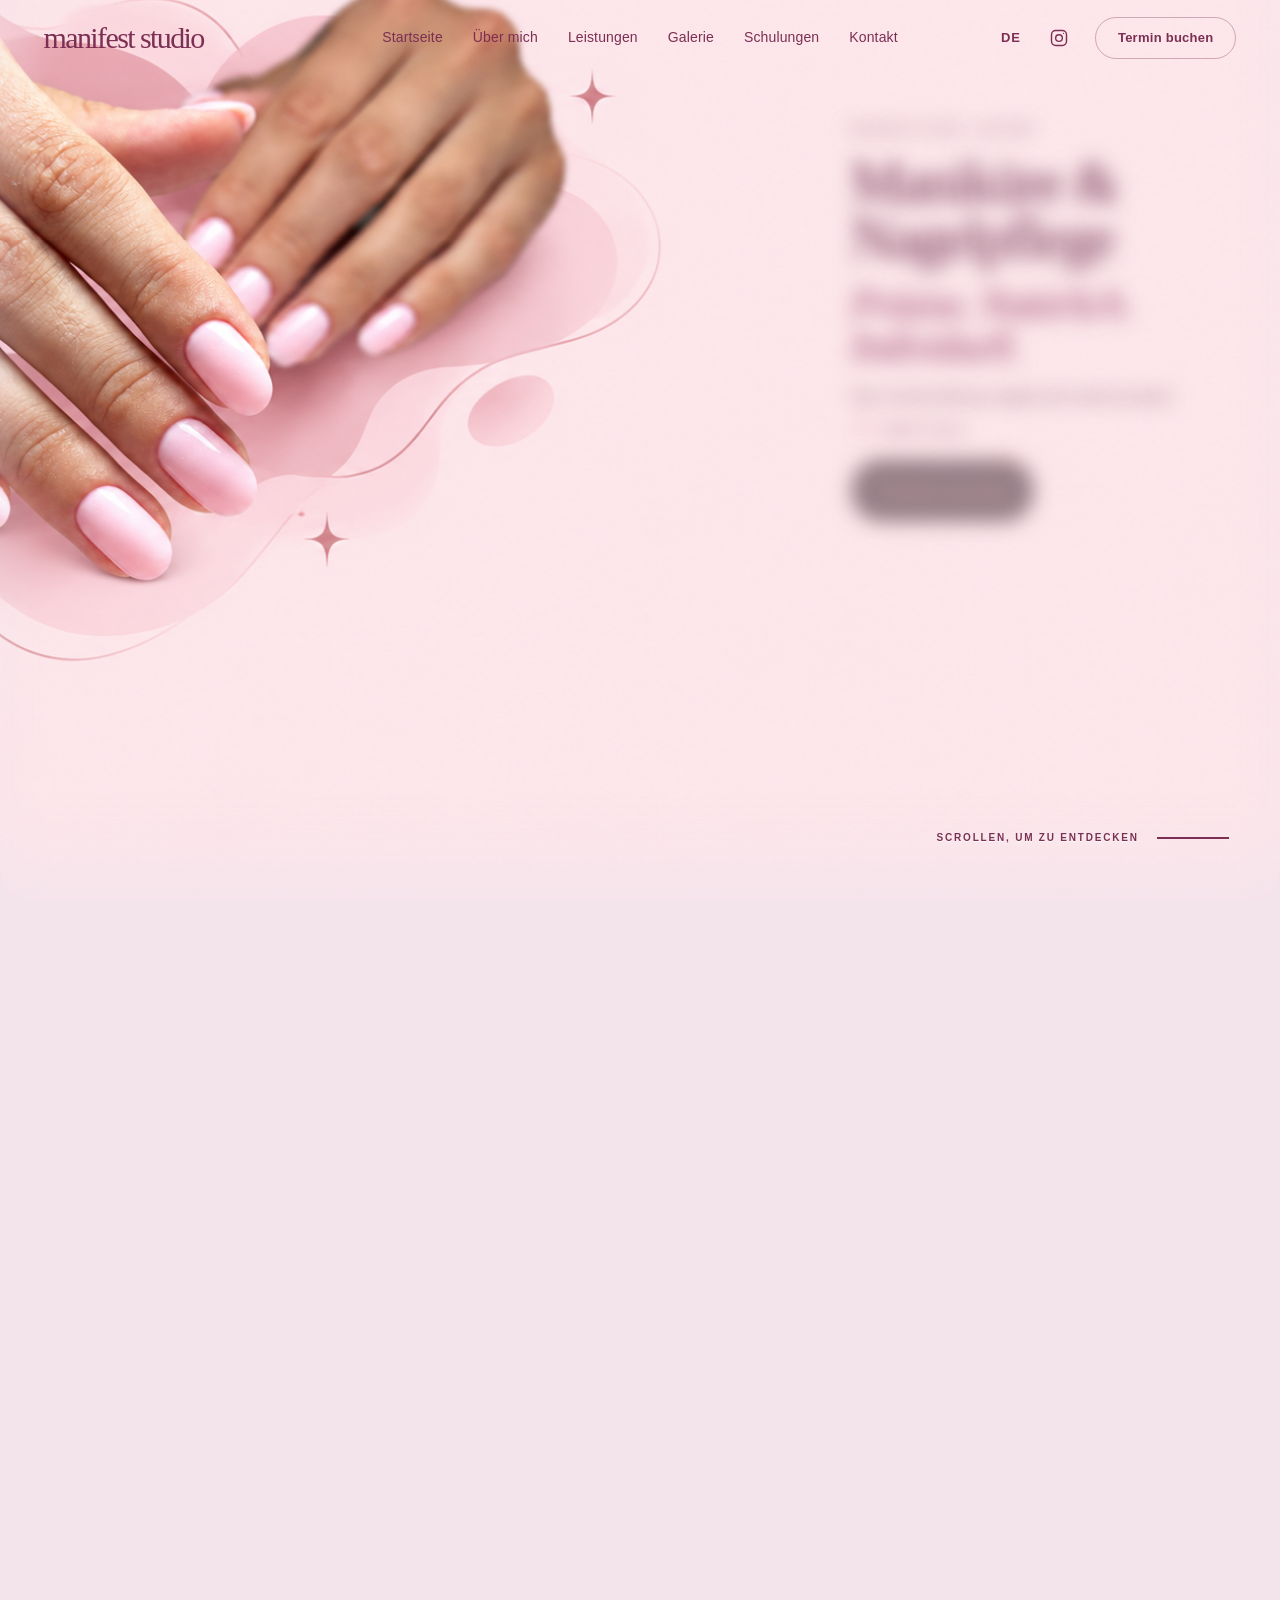
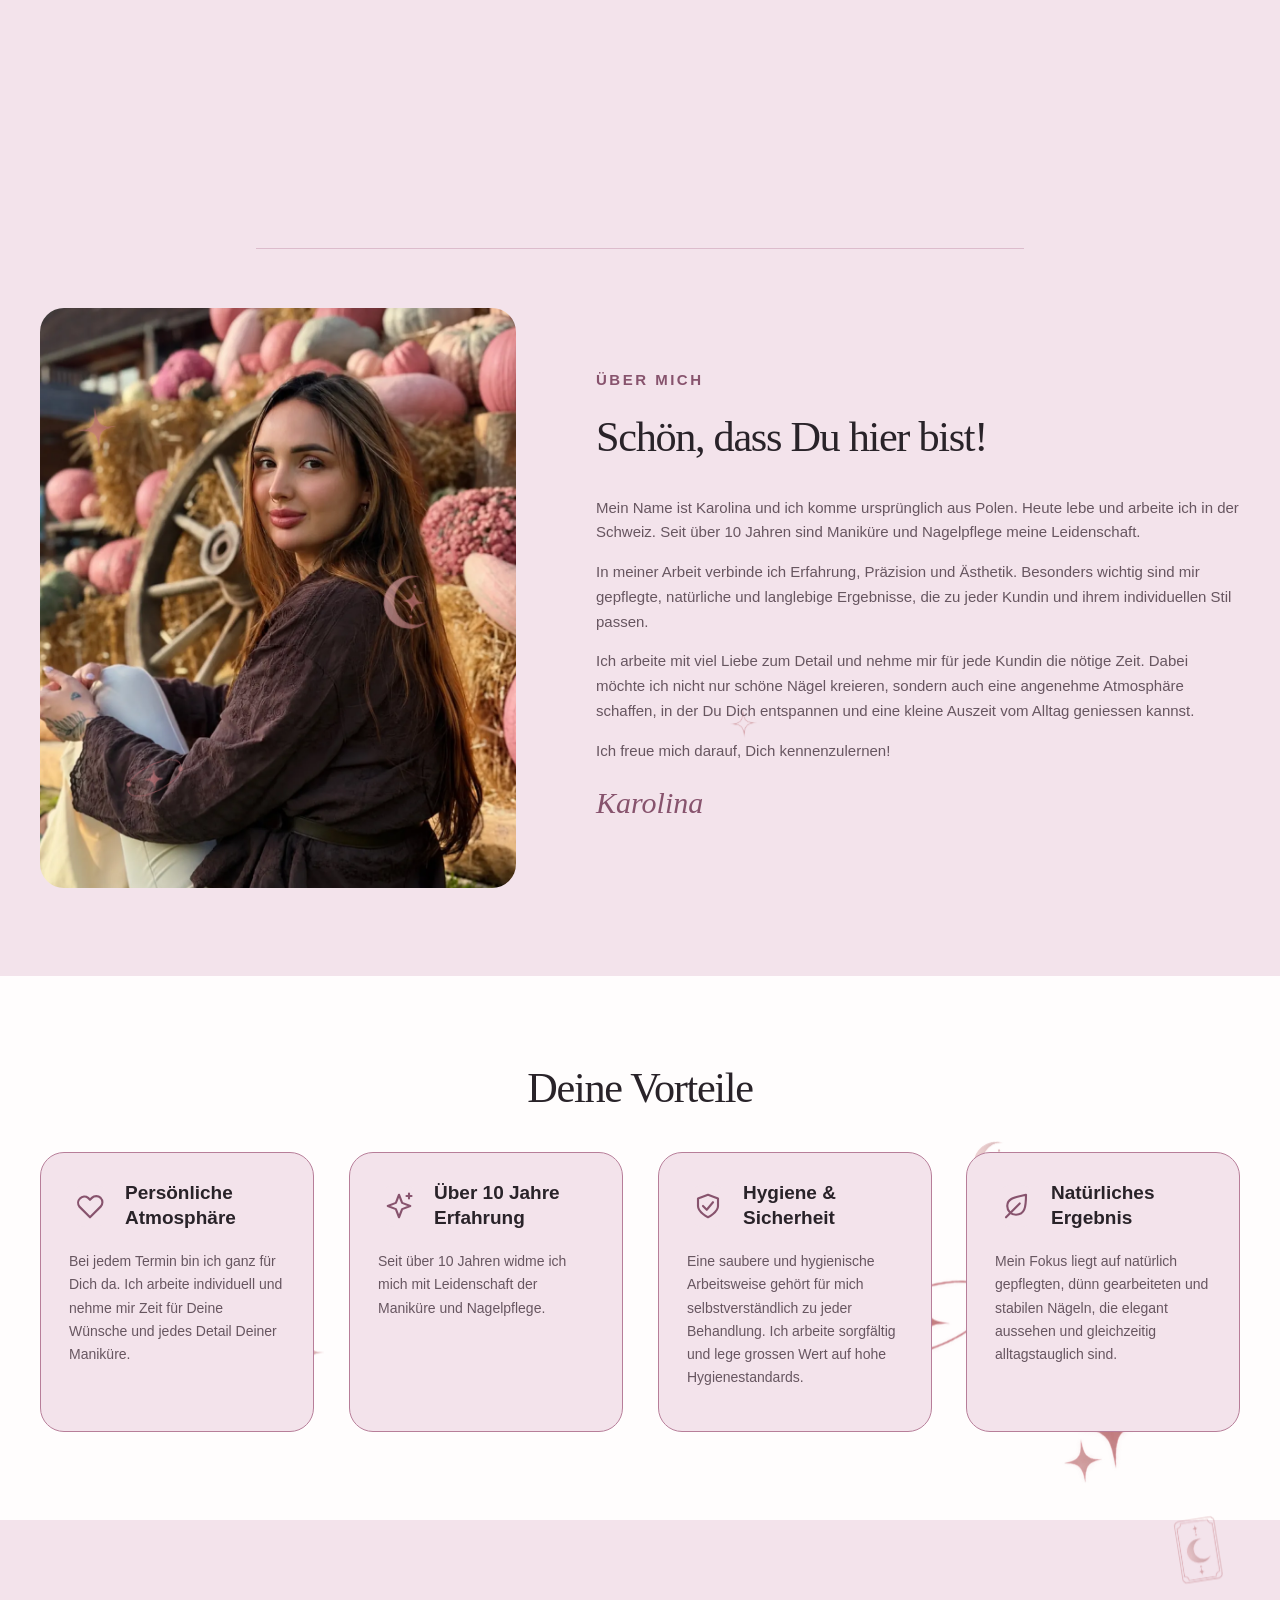
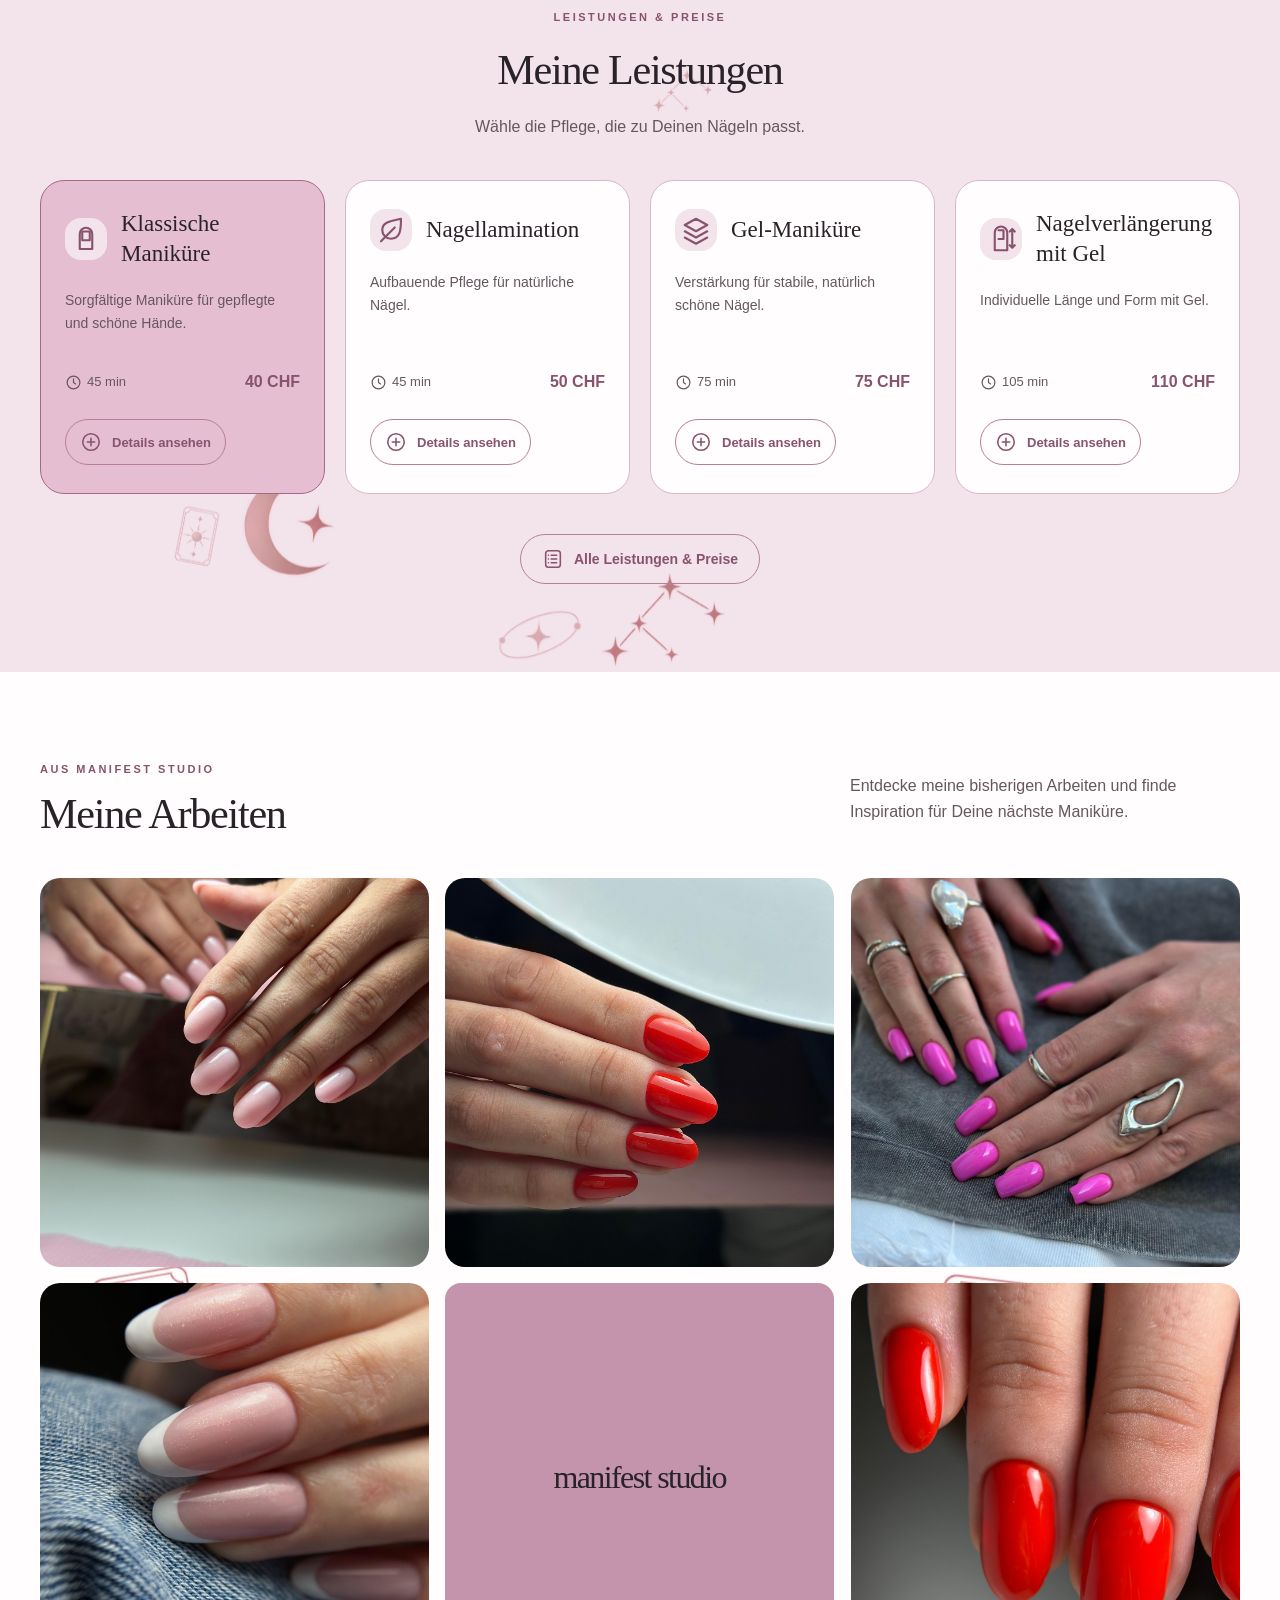
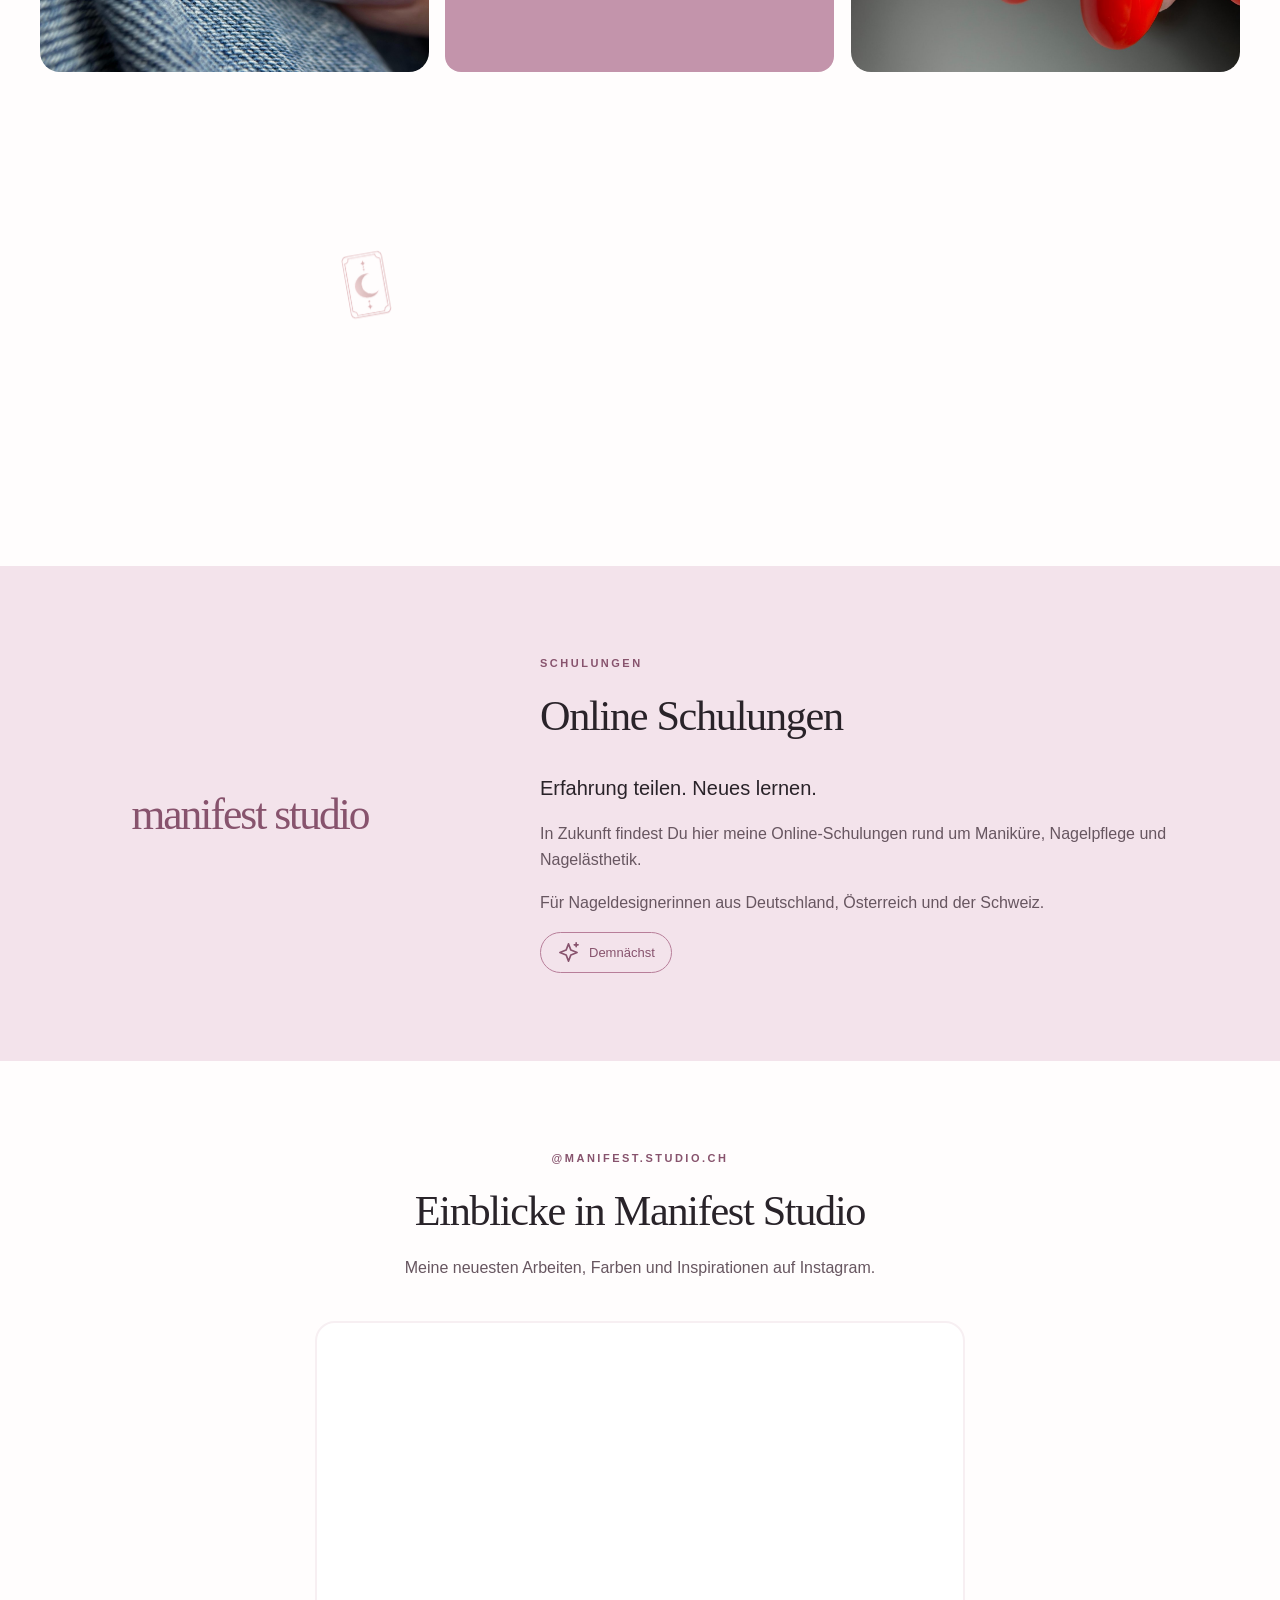
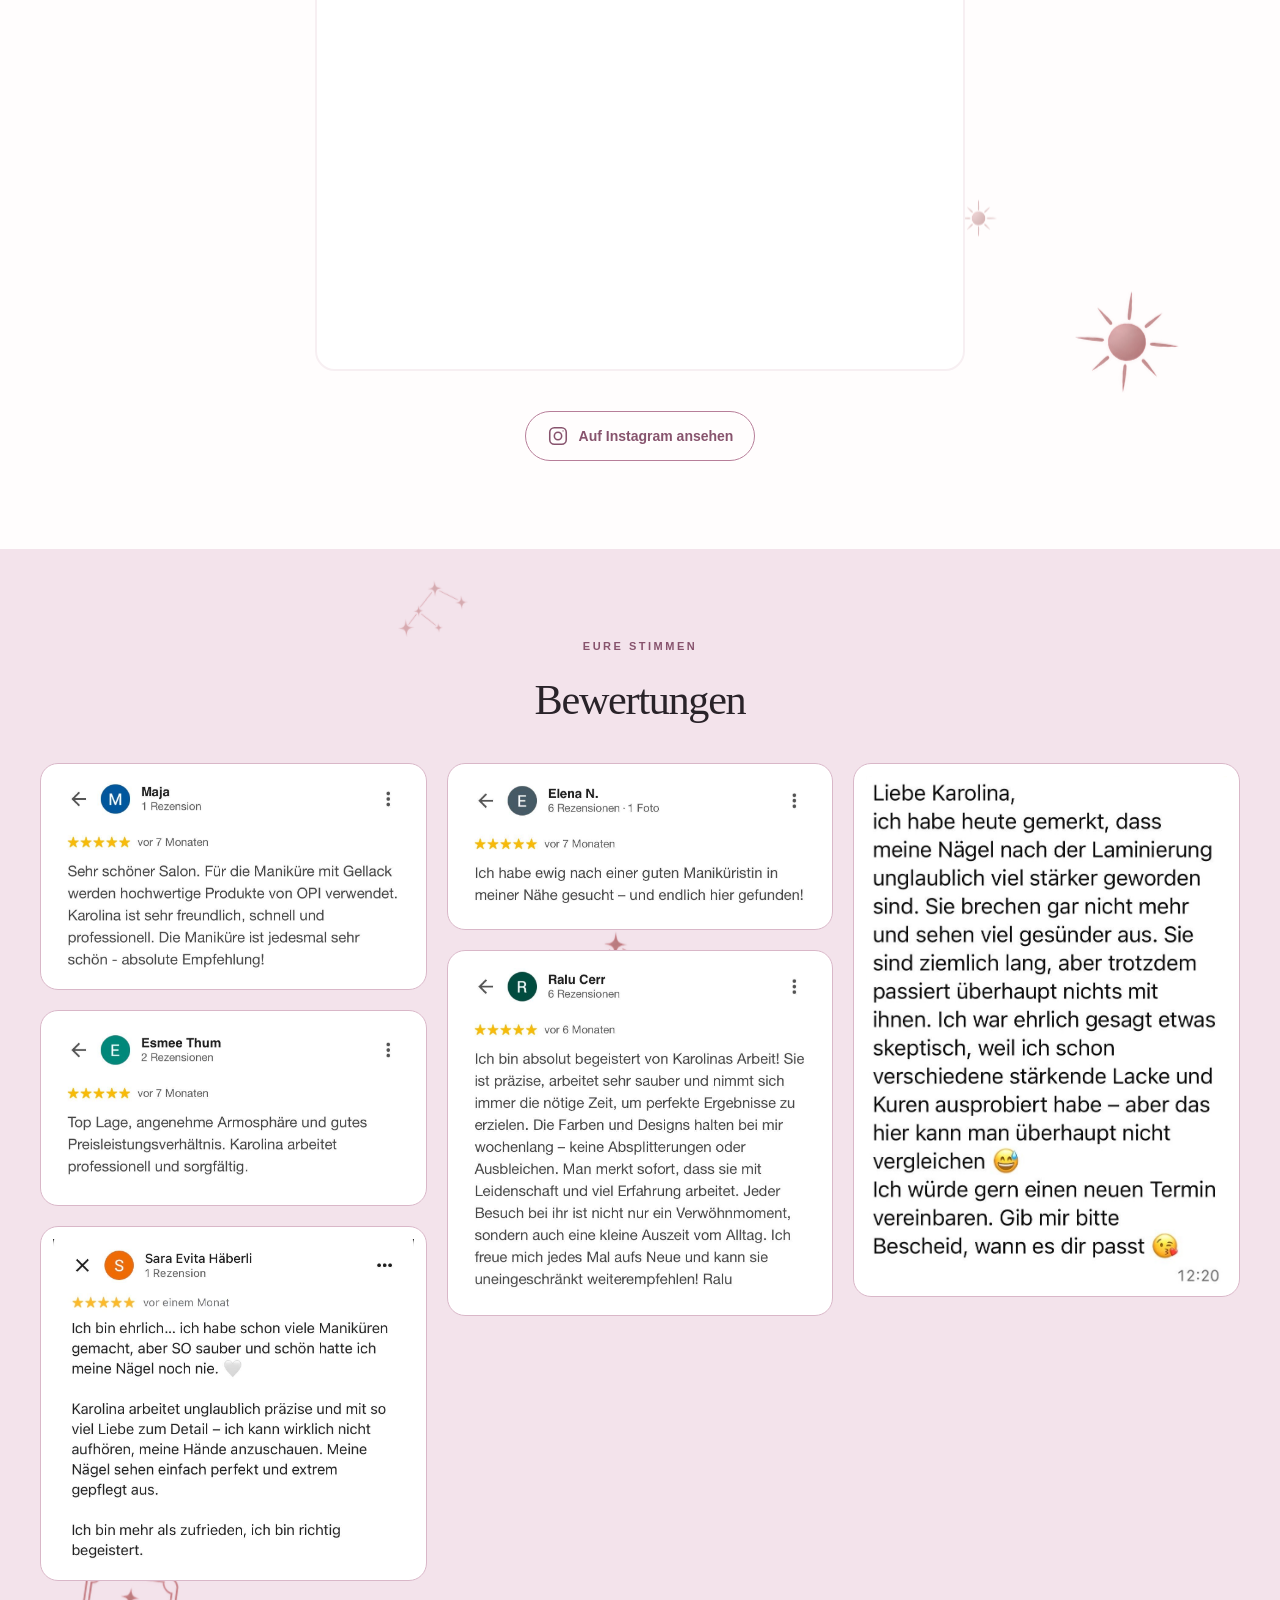
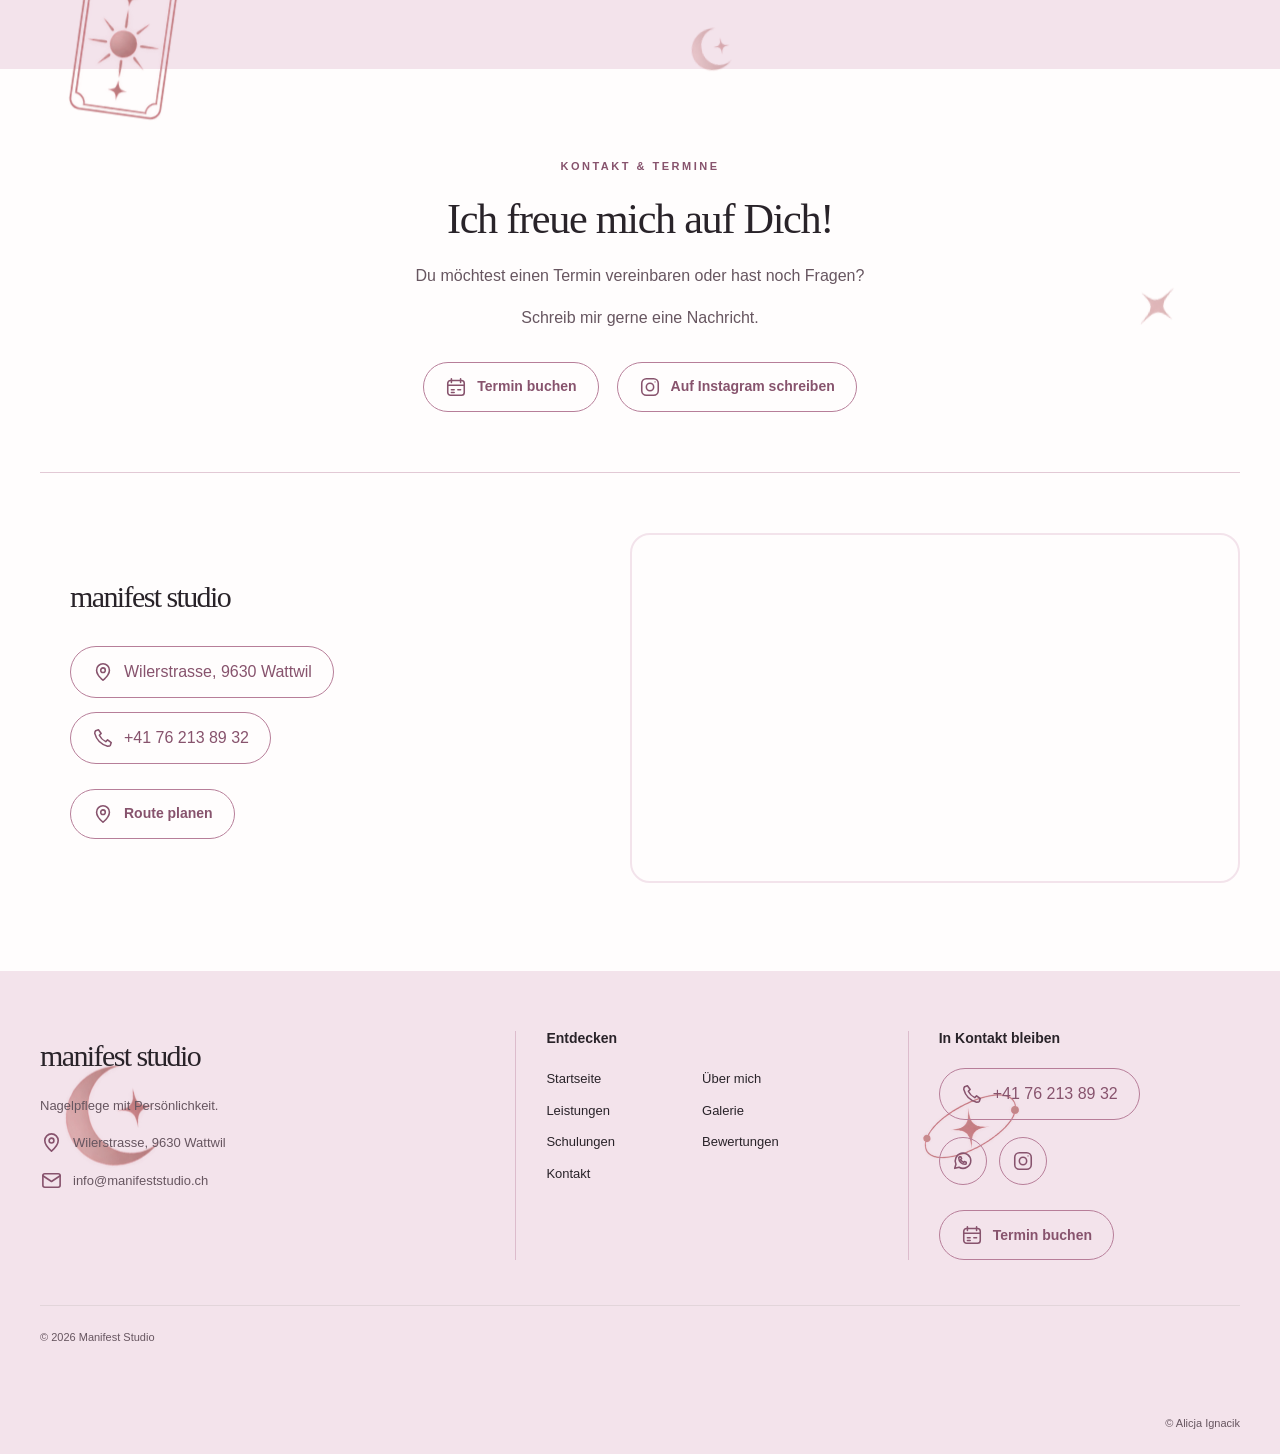
==== index.html @ 4cd2bd15 "Add chat-style email button with dismissible bubble New round button under the call button opens a m" ====
<!doctype html>
<html lang="de">
  <head>
    <meta charset="utf-8" />
    <meta
      name="viewport"
      content="width=device-width, initial-scale=1"
    />
    <title>Manifest Studio - Nails</title>
    <meta
      name="description"
      content="Maniküre und Nagelpflege bei Karolina in Wattwil."
    />
    <link
      rel="icon"
      href="favicon.svg"
      type="image/svg+xml"
    />
    <link
      rel="stylesheet"
      href="style.css?v=20261013-1530"
    />
    <script
      src="translations.js?v=20261013-1530"
      defer
    ></script>
    <script
      src="studio-config.js"
      defer
    ></script>
    <script
      src="content.js?v=20261013-1530"
      defer
    ></script>
  </head>
  <body>
    <a
      class="skip"
      href="#main"
      data-t="skip"
    ></a>
    <header class="header header-overlay">
      <div class="navbar">
        <a
          class="brand"
          href="index.html"
          aria-label="Manifest Studio"
          >manifest studio</a
        >
        <nav
          id="main-nav"
          class="main-nav"
          aria-label="Navigation"
        >
          <a
            href="#home"
            data-t="navHome"
          ></a
          ><a
            href="#about"
            data-t="navAbout"
          ></a
          ><a
            href="#services"
            data-t="navServices"
          ></a
          ><a
            href="#gallery"
            data-t="navGallery"
          ></a
          ><a
            href="#training"
            data-t="navTraining"
          ></a
          ><a
            href="#contact"
            data-t="navContact"
          ></a>
          <div class="mobile-nav-actions">
            <a
              class="action"
              href="https://www.instagram.com/manifest.studio.ch/"
              target="_blank"
              rel="noopener"
              ><svg
                class="icon"
                aria-hidden="true"
              >
                <use href="icons.svg#instagram"></use></svg
              ><span data-t="followInstagram"></span></a
            ><a
              class="action"
              href="#contact"
              ><svg
                class="icon"
                aria-hidden="true"
              >
                <use href="icons.svg#calendar"></use></svg
              ><span data-t="book"></span
            ></a>
          </div>
        </nav>
        <div class="header-tools">
          <div class="language-picker">
            <button
              class="language-toggle icon-button"
              type="button"
              aria-label="Language"
              aria-expanded="false"
              aria-controls="language-options"
            >
              DE
            </button>
            <div
              class="language-options"
              id="language-options"
              hidden
            >
              <button
                type="button"
                data-lang="de"
                lang="de"
                aria-pressed="false"
              >
                Deutsch</button
              ><button
                type="button"
                data-lang="pl"
                lang="pl"
                aria-pressed="false"
              >
                Polski</button
              ><button
                type="button"
                data-lang="en"
                lang="en"
                aria-pressed="false"
              >
                English</button
              ><button
                type="button"
                data-lang="ru"
                lang="ru"
                aria-pressed="false"
              >
                Русский</button
              ><button
                type="button"
                data-lang="uk"
                lang="uk"
                aria-pressed="false"
              >
                Українська
              </button>
            </div>
          </div>
          <a
            class="action follow-header"
            href="https://www.instagram.com/manifest.studio.ch/"
            target="_blank"
            rel="noopener"
            data-label="followInstagram"
            ><svg
              class="icon"
              aria-hidden="true"
            >
              <use href="icons.svg#instagram"></use></svg
            ><span data-t="followInstagram"></span></a
          ><a
            class="action nav-book"
            href="#contact"
            data-label="book"
            ><svg
              class="icon"
              aria-hidden="true"
            >
              <use href="icons.svg#calendar"></use></svg
            ><span data-t="book"></span></a
          ><button
            class="menu-toggle icon-button"
            type="button"
            aria-expanded="false"
            aria-controls="main-nav"
            data-label="menu"
          >
            <svg
              class="icon"
              aria-hidden="true"
            >
              <use href="icons.svg#menu"></use>
            </svg>
          </button>
        </div>
      </div>
    </header>
    <main id="main">
      <section
        class="hero"
        id="home"
        aria-label="Manifest Studio"
      >
        <div class="hero-sticky">
          <div class="hero-photo">
            <img
              src="images/maingraphics.png"
              width="1350"
              height="1800"
              alt=""
              data-work="0"
              fetchpriority="high"
            />
          </div>
          <div class="fx-layer hero-fx" aria-hidden="true">
            <span class="fx" style="--x:47%;--y:5%;--w:120;--r:-8deg;--mx:60%;--my:5%;" data-reveal="0.1"><img src="images/fx/fx-04.png" width="296" height="340" alt="" loading="lazy" /></span>
            <span class="fx" style="--x:43%;--y:27%;--w:100;--r:8deg;--mx:3%;--my:6%;" data-reveal="0.17"><img src="images/fx/fx-12.png" width="301" height="340" alt="" loading="lazy" /></span>
            <span class="fx" style="--x:40%;--y:49%;--w:42;--r:0deg;--mx:84%;--my:22%;" data-reveal="0.24"><img src="images/fx/fx-01.png" width="299" height="340" alt="" loading="lazy" /></span>
            <span class="fx m-tall" style="--x:46%;--y:58%;--w:60;--r:12deg;--mx:6%;--my:25%;" data-reveal="0.31"><img src="images/fx/fx-11.png" width="327" height="340" alt="" loading="lazy" /></span>
            <span class="fx m-tall" style="--x:3%;--y:64%;--w:190;--r:-6deg;--mx:52%;--my:28%;" data-reveal="0.38"><img src="images/fx/fx-08.png" width="340" height="209" alt="" loading="lazy" /></span>
            <span class="fx d-only" style="--x:22%;--y:58%;--w:84;--r:-12deg;" data-reveal="0.45"><img src="images/fx/fx-09.png" width="219" height="340" alt="" loading="lazy" /></span>
            <span class="fx d-only" style="--x:28%;--y:62%;--w:84;--r:9deg;" data-reveal="0.52"><img src="images/fx/fx-10.png" width="220" height="340" alt="" loading="lazy" /></span>
            <span class="fx" style="--x:30%;--y:80%;--w:74;--r:0deg;--mx:76%;--my:9%;" data-reveal="0.58"><img src="images/fx/fx-06.png" width="340" height="335" alt="" loading="lazy" /></span>
            <span class="fx d-only" style="--x:42%;--y:68%;--w:140;--r:0deg;" data-reveal="0.64"><img src="images/fx/fx-07.png" width="340" height="256" alt="" loading="lazy" /></span>
            <span class="fx d-only" style="--x:36%;--y:56%;--w:44;--r:20deg;" data-reveal="0.7"><img src="images/fx/fx-02.png" width="284" height="340" alt="" loading="lazy" /></span>
            <span class="fx d-only" style="--x:50%;--y:88%;--w:54;--r:0deg;" data-reveal="0.76"><img src="images/fx/fx-03.png" width="301" height="340" alt="" loading="lazy" /></span>
            <span class="fx" style="--x:36%;--y:8%;--w:30;--r:0deg;--mx:36%;--my:6%;" data-reveal="0.82"><img src="images/fx/fx-01.png" width="299" height="340" alt="" loading="lazy" /></span>
            <span class="fx d-only" style="--x:74%;--y:12%;--w:42;--r:8deg;--o:.55;" data-reveal="0.18"><img src="images/fx/fx-03.png" width="301" height="340" alt="" loading="lazy" /></span>
            <span class="fx d-only" style="--x:91%;--y:27%;--w:54;--r:-8deg;--o:.5;" data-reveal="0.3"><img src="images/fx/fx-12.png" width="301" height="340" alt="" loading="lazy" /></span>
            <span class="fx d-only" style="--x:83%;--y:73%;--w:48;--r:0deg;--o:.48;" data-reveal="0.56"><img src="images/fx/fx-06.png" width="340" height="335" alt="" loading="lazy" /></span>
            <span class="fx d-only" style="--x:93%;--y:88%;--w:38;--r:14deg;--o:.48;" data-reveal="0.72"><img src="images/fx/fx-02.png" width="284" height="340" alt="" loading="lazy" /></span>
          </div>
          <div class="hero-copy">
            <p
              class="eyebrow reveal"
              data-reveal="0.05"
              data-t="intro"
            ></p>
            <h1>
              <span
                class="reveal"
                data-reveal="0.17"
                data-t="headline1"
              ></span>
              <em>
                <span
                  class="reveal"
                  data-reveal="0.32"
                  data-t="storyWord1"
                ></span>
                <span
                  class="reveal"
                  data-reveal="0.40"
                  data-t="storyWord2"
                ></span>
                <span
                  class="reveal"
                  data-reveal="0.48"
                  data-t="storyWord3"
                ></span>
              </em>
            </h1>
            <p
              class="hero-description reveal"
              data-reveal="0.58"
              data-t="description"
            ></p>
            <p
              class="location-tag reveal"
              data-reveal="0.66"
            >
              <svg
                class="icon"
                aria-hidden="true"
                focusable="false"
              >
                <use href="icons.svg#pin"></use></svg
              ><span data-t="country"></span>
            </p>
            <a
              href="#contact"
              class="action reveal"
              data-reveal="0.76"
              ><svg
                class="icon"
                aria-hidden="true"
                focusable="false"
              >
                <use href="icons.svg#calendar"></use></svg
              ><span data-t="book"></span
            ></a>
          </div>
          <div
            class="scroll-hint"
            aria-hidden="true"
          >
            <span data-t="scrollHint"></span><span class="scroll-line"></span>
          </div>
        </div>
      </section>
      <div class="site-shell">
        <div class="fx-layer site-fx" aria-hidden="true" data-parallax>
          <span class="fx" style="--x:7%;--y:6%;--w:52;--r:-7deg;--mx:7%;--my:6%;--mw:34;" data-speed=".035"><img src="images/fx/fx-05.png" width="308" height="340" alt="" loading="lazy" /></span>
          <span class="fx" style="--x:76%;--y:11%;--w:44;--r:8deg;--mx:76%;--my:11%;--mw:30;" data-speed="-.04"><img src="images/fx/fx-12.png" width="301" height="340" alt="" loading="lazy" /></span>
          <span class="fx" style="--x:23%;--y:17%;--w:34;--r:0deg;--mx:23%;--my:17%;--mw:25;" data-speed=".03"><img src="images/fx/fx-01.png" width="299" height="340" alt="" loading="lazy" /></span>
          <span class="fx" style="--x:88%;--y:23%;--w:58;--r:-6deg;--mx:83%;--my:23%;--mw:36;" data-speed="-.035"><img src="images/fx/fx-04.png" width="296" height="340" alt="" loading="lazy" /></span>
          <span class="fx" style="--x:39%;--y:29%;--w:92;--r:2deg;--mx:11%;--my:29%;--mw:48;" data-speed=".025"><img src="images/fx/fx-08.png" width="340" height="209" alt="" loading="lazy" /></span>
          <span class="fx" style="--x:9%;--y:36%;--w:42;--r:12deg;--mx:9%;--my:36%;--mw:28;" data-speed="-.03"><img src="images/fx/fx-02.png" width="284" height="340" alt="" loading="lazy" /></span>
          <span class="fx" style="--x:69%;--y:41%;--w:48;--r:-9deg;--mx:70%;--my:41%;--mw:31;" data-speed=".035"><img src="images/fx/fx-09.png" width="219" height="340" alt="" loading="lazy" /></span>
          <span class="fx" style="--x:46%;--y:48%;--w:34;--r:0deg;--mx:27%;--my:48%;--mw:24;" data-speed="-.025"><img src="images/fx/fx-03.png" width="301" height="340" alt="" loading="lazy" /></span>
          <span class="fx" style="--x:91%;--y:53%;--w:46;--r:5deg;--mx:82%;--my:53%;--mw:30;" data-speed=".03"><img src="images/fx/fx-11.png" width="327" height="340" alt="" loading="lazy" /></span>
          <span class="fx" style="--x:16%;--y:59%;--w:48;--r:8deg;--mx:16%;--my:59%;--mw:30;" data-speed="-.035"><img src="images/fx/fx-10.png" width="220" height="340" alt="" loading="lazy" /></span>
          <span class="fx" style="--x:62%;--y:65%;--w:38;--r:0deg;--mx:66%;--my:65%;--mw:26;" data-speed=".03"><img src="images/fx/fx-06.png" width="340" height="335" alt="" loading="lazy" /></span>
          <span class="fx" style="--x:31%;--y:71%;--w:80;--r:-4deg;--mx:8%;--my:71%;--mw:44;" data-speed="-.025"><img src="images/fx/fx-07.png" width="340" height="256" alt="" loading="lazy" /></span>
          <span class="fx" style="--x:82%;--y:77%;--w:50;--r:9deg;--mx:78%;--my:77%;--mw:32;" data-speed=".035"><img src="images/fx/fx-12.png" width="301" height="340" alt="" loading="lazy" /></span>
          <span class="fx" style="--x:11%;--y:83%;--w:36;--r:0deg;--mx:11%;--my:83%;--mw:25;" data-speed="-.03"><img src="images/fx/fx-01.png" width="299" height="340" alt="" loading="lazy" /></span>
          <span class="fx" style="--x:54%;--y:88%;--w:44;--r:-8deg;--mx:52%;--my:88%;--mw:29;" data-speed=".025"><img src="images/fx/fx-05.png" width="308" height="340" alt="" loading="lazy" /></span>
          <span class="fx" style="--x:89%;--y:89%;--w:40;--r:12deg;--mx:80%;--my:89%;--mw:27;" data-speed="-.03"><img src="images/fx/fx-02.png" width="284" height="340" alt="" loading="lazy" /></span>
          <span class="fx" style="--x:57%;--y:8%;--w:30;--r:-4deg;--mx:54%;--my:8%;--mw:23;" data-speed=".025"><img src="images/fx/fx-03.png" width="301" height="340" alt="" loading="lazy" /></span>
          <span class="fx" style="--x:14%;--y:25%;--w:40;--r:11deg;--mx:10%;--my:25%;--mw:27;" data-speed="-.03"><img src="images/fx/fx-10.png" width="220" height="340" alt="" loading="lazy" /></span>
          <span class="fx" style="--x:73%;--y:34%;--w:36;--r:0deg;--mx:74%;--my:34%;--mw:25;" data-speed=".028"><img src="images/fx/fx-06.png" width="340" height="335" alt="" loading="lazy" /></span>
          <span class="fx" style="--x:27%;--y:44%;--w:46;--r:-10deg;--mx:18%;--my:44%;--mw:30;" data-speed="-.026"><img src="images/fx/fx-09.png" width="219" height="340" alt="" loading="lazy" /></span>
          <span class="fx" style="--x:84%;--y:62%;--w:34;--r:7deg;--mx:81%;--my:62%;--mw:24;" data-speed=".03"><img src="images/fx/fx-01.png" width="299" height="340" alt="" loading="lazy" /></span>
          <span class="fx" style="--x:43%;--y:79%;--w:54;--r:-5deg;--mx:38%;--my:79%;--mw:33;" data-speed="-.025"><img src="images/fx/fx-12.png" width="301" height="340" alt="" loading="lazy" /></span>
          <span class="fx" style="--x:34%;--y:4%;--w:32;--r:6deg;--mx:31%;--my:4%;--mw:23;" data-speed=".041"><img src="images/fx/fx-01.png" width="299" height="340" alt="" loading="lazy" /></span>
          <span class="fx" style="--x:92%;--y:16%;--w:46;--r:-9deg;--mx:83%;--my:16%;--mw:29;" data-speed="-.046"><img src="images/fx/fx-09.png" width="219" height="340" alt="" loading="lazy" /></span>
          <span class="fx" style="--x:51%;--y:22%;--w:68;--r:3deg;--mx:48%;--my:22%;--mw:38;" data-speed=".037"><img src="images/fx/fx-07.png" width="340" height="256" alt="" loading="lazy" /></span>
          <span class="fx" style="--x:4%;--y:31%;--w:38;--r:13deg;--mx:5%;--my:31%;--mw:25;" data-speed="-.042"><img src="images/fx/fx-02.png" width="284" height="340" alt="" loading="lazy" /></span>
          <span class="fx" style="--x:58%;--y:54%;--w:36;--r:-4deg;--mx:56%;--my:54%;--mw:25;" data-speed=".044"><img src="images/fx/fx-03.png" width="301" height="340" alt="" loading="lazy" /></span>
          <span class="fx" style="--x:30%;--y:63%;--w:48;--r:8deg;--mx:27%;--my:63%;--mw:30;" data-speed="-.041"><img src="images/fx/fx-10.png" width="220" height="340" alt="" loading="lazy" /></span>
          <span class="fx" style="--x:75%;--y:69%;--w:42;--r:0deg;--mx:74%;--my:69%;--mw:28;" data-speed=".046"><img src="images/fx/fx-06.png" width="340" height="335" alt="" loading="lazy" /></span>
          <span class="fx fx-large" style="--x:4%;--y:9%;--w:118;--r:-8deg;--mx:5%;--my:9%;--mw:74;" data-speed=".04"><img src="images/fx/fx-12.png" width="301" height="340" alt="" loading="lazy" /></span>
          <span class="fx fx-large" style="--x:67%;--y:13%;--w:142;--r:4deg;--mx:64%;--my:13%;--mw:86;" data-speed="-.038"><img src="images/fx/fx-08.png" width="340" height="209" alt="" loading="lazy" /></span>
          <span class="fx fx-large" style="--x:82%;--y:18%;--w:104;--r:-6deg;--mx:77%;--my:18%;--mw:66;" data-speed=".042"><img src="images/fx/fx-04.png" width="296" height="340" alt="" loading="lazy" /></span>
          <span class="fx fx-large" style="--x:19%;--y:24%;--w:96;--r:9deg;--mx:15%;--my:24%;--mw:62;" data-speed="-.041"><img src="images/fx/fx-05.png" width="308" height="340" alt="" loading="lazy" /></span>
          <span class="fx fx-large" style="--x:47%;--y:29%;--w:128;--r:0deg;--mx:43%;--my:29%;--mw:78;" data-speed=".036"><img src="images/fx/fx-07.png" width="340" height="256" alt="" loading="lazy" /></span>
          <span class="fx fx-large" style="--x:8%;--y:35%;--w:102;--r:-10deg;--mx:7%;--my:35%;--mw:64;" data-speed="-.044"><img src="images/fx/fx-09.png" width="219" height="340" alt="" loading="lazy" /></span>
          <span class="fx fx-large" style="--x:73%;--y:39%;--w:112;--r:7deg;--mx:70%;--my:39%;--mw:70;" data-speed=".039"><img src="images/fx/fx-10.png" width="220" height="340" alt="" loading="lazy" /></span>
          <span class="fx fx-large" style="--x:31%;--y:45%;--w:88;--r:0deg;--mx:27%;--my:45%;--mw:58;" data-speed="-.037"><img src="images/fx/fx-01.png" width="299" height="340" alt="" loading="lazy" /></span>
          <span class="fx fx-large" style="--x:88%;--y:49%;--w:118;--r:-5deg;--mx:80%;--my:49%;--mw:72;" data-speed=".043"><img src="images/fx/fx-11.png" width="327" height="340" alt="" loading="lazy" /></span>
          <span class="fx fx-large" style="--x:52%;--y:55%;--w:104;--r:10deg;--mx:49%;--my:55%;--mw:66;" data-speed="-.04"><img src="images/fx/fx-02.png" width="284" height="340" alt="" loading="lazy" /></span>
          <span class="fx fx-large" style="--x:12%;--y:60%;--w:136;--r:3deg;--mx:9%;--my:60%;--mw:82;" data-speed=".038"><img src="images/fx/fx-08.png" width="340" height="209" alt="" loading="lazy" /></span>
          <span class="fx fx-large" style="--x:64%;--y:65%;--w:94;--r:-8deg;--mx:61%;--my:65%;--mw:60;" data-speed="-.042"><img src="images/fx/fx-12.png" width="301" height="340" alt="" loading="lazy" /></span>
          <span class="fx fx-large" style="--x:84%;--y:70%;--w:108;--r:5deg;--mx:78%;--my:70%;--mw:68;" data-speed=".04"><img src="images/fx/fx-06.png" width="340" height="335" alt="" loading="lazy" /></span>
          <span class="fx fx-large" style="--x:24%;--y:74%;--w:100;--r:-9deg;--mx:19%;--my:74%;--mw:64;" data-speed="-.039"><img src="images/fx/fx-05.png" width="308" height="340" alt="" loading="lazy" /></span>
          <span class="fx fx-large" style="--x:43%;--y:79%;--w:122;--r:2deg;--mx:39%;--my:79%;--mw:76;" data-speed=".041"><img src="images/fx/fx-07.png" width="340" height="256" alt="" loading="lazy" /></span>
          <span class="fx fx-large" style="--x:6%;--y:84%;--w:98;--r:8deg;--mx:5%;--my:84%;--mw:62;" data-speed="-.043"><img src="images/fx/fx-10.png" width="220" height="340" alt="" loading="lazy" /></span>
          </div><section
        class="section about"
        id="about"
      >
        <div class="about-photo-fx" aria-hidden="true">
          <span class="photo-fx" style="--ax:8%;--ay:17%;--aw:38px;--ar:-7deg"><img src="images/fx/fx-01.png" alt="" /></span>
          <span class="photo-fx" style="--ax:72%;--ay:46%;--aw:48px;--ar:8deg"><img src="images/fx/fx-12.png" alt="" /></span>
          <span class="photo-fx d-only" style="--ax:18%;--ay:78%;--aw:58px;--ar:-4deg"><img src="images/fx/fx-08.png" alt="" /></span>
        </div>
        <div
          class="owner-photo"
          id="owner-photo"
        ></div>
        <div class="owner-copy">
          <p
            class="eyebrow"
            data-t="ownerLabel"
          ></p>
          <h2 data-t="ownerTitle"></h2>
          <p data-t="bio1"></p>
          <p data-t="bio2"></p>
          <p data-t="bio3"></p>
          <p data-t="bio4"></p>
          <span class="signature">Karolina</span>
        </div>
      </section>
      <section
        class="section benefits"
        id="benefits"
      >
        <div class="section-heading"><h2 data-t="benefitsTitle"></h2></div>
        <div class="benefit-grid" data-rows>
          <article>
            <div class="card-heading">
              <span class="icon-badge"
                ><svg
                  class="icon"
                  aria-hidden="true"
                  focusable="false"
                >
                  <use href="icons.svg#heart"></use></svg
              ></span>
              <h3 data-t="benefit1Title"></h3>
            </div>
            <p data-t="benefit1Text"></p>
          </article>
          <article>
            <div class="card-heading">
              <span class="icon-badge"
                ><svg
                  class="icon"
                  aria-hidden="true"
                  focusable="false"
                >
                  <use href="icons.svg#sparkles"></use></svg
              ></span>
              <h3 data-t="benefit2Title"></h3>
            </div>
            <p data-t="benefit2Text"></p>
          </article>
          <article>
            <div class="card-heading">
              <span class="icon-badge"
                ><svg
                  class="icon"
                  aria-hidden="true"
                  focusable="false"
                >
                  <use href="icons.svg#shield"></use></svg
              ></span>
              <h3 data-t="benefit3Title"></h3>
            </div>
            <p data-t="benefit3Text"></p>
          </article>
          <article>
            <div class="card-heading">
              <span class="icon-badge"
                ><svg
                  class="icon"
                  aria-hidden="true"
                  focusable="false"
                >
                  <use href="icons.svg#leaf"></use></svg
              ></span>
              <h3 data-t="benefit4Title"></h3>
            </div>
            <p data-t="benefit4Text"></p>
          </article>
        </div>
      </section>
      <section
        class="section services"
        id="services"
      >
        <div class="section-heading">
          <p
            class="eyebrow"
            data-t="servicesLabel"
          ></p>
          <h2 data-t="servicesTitle"></h2>
          <p data-t="servicesText"></p>
        </div>
        <div class="service-grid" data-rows>
          <article
            class="service-card featured"
            id="classic"
          >
            <div class="card-heading">
              <span class="icon-badge"
                ><svg
                  class="icon"
                  aria-hidden="true"
                  focusable="false"
                >
                  <use href="icons.svg#nail"></use></svg
              ></span>
              <h3 data-t="classicName"></h3>
            </div>
            <p
              class="service-description"
              data-t="shortclassic"
            ></p>
            <div class="service-meta">
              <span
                ><svg
                  class="icon"
                  aria-hidden="true"
                  focusable="false"
                >
                  <use href="icons.svg#clock"></use></svg
                >45 min</span
              ><strong>40 CHF</strong>
            </div>
            <a
              href="prices.html#classic"
              class="action card-action"
              ><svg
                class="icon"
                aria-hidden="true"
                focusable="false"
              >
                <use href="icons.svg#plus"></use></svg
              ><span data-t="details"></span
            ></a>
          </article>
          <article
            class="service-card"
            id="lamination"
          >
            <div class="card-heading">
              <span class="icon-badge"
                ><svg
                  class="icon"
                  aria-hidden="true"
                  focusable="false"
                >
                  <use href="icons.svg#leaf"></use></svg
              ></span>
              <h3 data-t="laminationName"></h3>
            </div>
            <p
              class="service-description"
              data-t="shortlamination"
            ></p>
            <div class="service-meta">
              <span
                ><svg
                  class="icon"
                  aria-hidden="true"
                  focusable="false"
                >
                  <use href="icons.svg#clock"></use></svg
                >45 min</span
              ><strong>50 CHF</strong>
            </div>
            <a
              href="prices.html#lamination"
              class="action card-action"
              ><svg
                class="icon"
                aria-hidden="true"
                focusable="false"
              >
                <use href="icons.svg#plus"></use></svg
              ><span data-t="details"></span
            ></a>
          </article>
          <article
            class="service-card"
            id="gel"
          >
            <div class="card-heading">
              <span class="icon-badge"
                ><svg
                  class="icon"
                  aria-hidden="true"
                  focusable="false"
                >
                  <use href="icons.svg#layers"></use></svg
              ></span>
              <h3 data-t="gelName"></h3>
            </div>
            <p
              class="service-description"
              data-t="shortgel"
            ></p>
            <div class="service-meta">
              <span
                ><svg
                  class="icon"
                  aria-hidden="true"
                  focusable="false"
                >
                  <use href="icons.svg#clock"></use></svg
                >75 min</span
              ><strong>75 CHF</strong>
            </div>
            <a
              href="prices.html#gel"
              class="action card-action"
              ><svg
                class="icon"
                aria-hidden="true"
                focusable="false"
              >
                <use href="icons.svg#plus"></use></svg
              ><span data-t="details"></span
            ></a>
          </article>
          <article
            class="service-card"
            id="extensions"
          >
            <div class="card-heading">
              <span class="icon-badge"
                ><svg
                  class="icon"
                  aria-hidden="true"
                  focusable="false"
                >
                  <use href="icons.svg#length"></use></svg
              ></span>
              <h3 data-t="extensionsName"></h3>
            </div>
            <p
              class="service-description"
              data-t="shortextensions"
            ></p>
            <div class="service-meta">
              <span
                ><svg
                  class="icon"
                  aria-hidden="true"
                  focusable="false"
                >
                  <use href="icons.svg#clock"></use></svg
                >105 min</span
              ><strong>110 CHF</strong>
            </div>
            <a
              href="prices.html#extensions"
              class="action card-action"
              ><svg
                class="icon"
                aria-hidden="true"
                focusable="false"
              >
                <use href="icons.svg#plus"></use></svg
              ><span data-t="details"></span
            ></a>
          </article>
        </div>
        <div class="section-action">
          <a
            href="prices.html"
            class="action"
            ><svg
              class="icon"
              aria-hidden="true"
              focusable="false"
            >
              <use href="icons.svg#list"></use></svg
            ><span data-t="allPrices"></span
          ></a>
        </div>
      </section>
      <section
        class="section gallery"
        id="gallery"
      >
        <div class="section-heading">
          <p
            class="eyebrow"
            data-t="galleryLabel"
          ></p>
          <h2 data-t="galleryTitle"></h2>
          <p data-t="galleryText"></p>
        </div>
        <div class="gallery-grid" data-rows>
          <figure>
            <button
              class="gallery-open"
              type="button"
            >
              <img
                src="images/work-01.jpg"
                alt=""
                data-work="0"
                width="1350"
                height="1800"
                loading="lazy"
              />
            </button>
          </figure>
          <figure>
            <button
              class="gallery-open"
              type="button"
            >
              <img
                src="images/work-02.jpg"
                alt=""
                data-work="1"
                width="1350"
                height="1800"
                loading="lazy"
              />
            </button>
          </figure>
          <figure>
            <button
              class="gallery-open"
              type="button"
            >
              <img
                src="images/work-03.jpg"
                alt=""
                data-work="2"
                width="1350"
                height="1800"
                loading="lazy"
              />
            </button>
          </figure>
          <figure>
            <button
              class="gallery-open"
              type="button"
            >
              <img
                src="images/work-04.jpg"
                alt=""
                data-work="3"
                width="1350"
                height="1800"
                loading="lazy"
              />
            </button>
          </figure>
          <div class="gallery-brand"><span class="brand">manifest studio</span></div>
          <figure>
            <button
              class="gallery-open"
              type="button"
            >
              <img
                src="images/work-05.jpg"
                alt=""
                data-work="4"
                width="1350"
                height="1800"
                loading="lazy"
              />
            </button>
          </figure>
          <figure>
            <button
              class="gallery-open"
              type="button"
            >
              <img
                src="images/work-06.jpg"
                alt=""
                data-work="5"
                width="1350"
                height="1800"
                loading="lazy"
              />
            </button>
          </figure>
          <figure>
            <button
              class="gallery-open"
              type="button"
            >
              <img
                src="images/work-07.jpg"
                alt=""
                data-work="6"
                width="1350"
                height="1800"
                loading="lazy"
              />
            </button>
          </figure>
          <figure>
            <button
              class="gallery-open"
              type="button"
            >
              <img
                src="images/work-08.jpg"
                alt=""
                data-work="7"
                width="1350"
                height="1800"
                loading="lazy"
              />
            </button>
          </figure>
        </div>
      </section>
      <section
        class="section training"
        id="training"
      >
        <div
          class="training-mark"
          aria-hidden="true"
        >
          manifest studio
        </div>
        <div>
          <p
            class="eyebrow"
            data-t="navTraining"
          ></p>
          <h2 data-t="trainingTitle"></h2>
          <h3 data-t="trainingLead"></h3>
          <p data-t="trainingText"></p>
          <p data-t="trainingAudience"></p>
          <span class="coming-soon"
            ><svg
              class="icon"
              aria-hidden="true"
              focusable="false"
            >
              <use href="icons.svg#sparkles"></use></svg
            ><span data-t="comingSoon"></span
          ></span>
        </div>
      </section>
      <section
        class="section instagram"
        id="instagram"
      >
        <div class="section-heading">
          <p class="eyebrow">@manifest.studio.ch</p>
          <h2 data-t="instagramTitle"></h2>
          <p data-t="instagramText"></p>
        </div>
        <div
          class="integration-placeholder"
          id="instagram-content"
        ></div>
        <div class="section-action">
          <a
            href="https://www.instagram.com/manifest.studio.ch/"
            class="action"
            target="_blank"
            rel="noopener"
            ><svg
              class="icon"
              aria-hidden="true"
              focusable="false"
            >
              <use href="icons.svg#instagram"></use></svg
            ><span data-t="viewInstagram"></span
          ></a>
        </div>
      </section>
      <section
        class="section reviews"
        id="reviews"
      >
        <div class="section-heading">
          <p
            class="eyebrow"
            data-t="reviewsLabel"
          ></p>
          <h2 data-t="reviewsTitle"></h2>
        </div>
        <div
          class="review-grid"
          id="review-grid"
        ></div>
      </section>
      <section
        class="section contact"
        id="contact"
      >
        <div class="section-heading">
          <p
            class="eyebrow"
            data-t="contactLabel"
          ></p>
          <h2 data-t="visitTitle"></h2>
          <p data-t="visitText"></p>
          <p data-t="contactMessage"></p>
          <div class="contact-actions">
            <button
              type="button"
              class="action"
              data-book
            >
              <svg
                class="icon"
                aria-hidden="true"
                focusable="false"
              >
                <use href="icons.svg#calendar"></use></svg
              ><span data-t="book"></span></button
            ><a
              href="https://www.instagram.com/manifest.studio.ch/"
              class="action secondary"
              target="_blank"
              rel="noopener"
              ><svg
                class="icon"
                aria-hidden="true"
                focusable="false"
              >
                <use href="icons.svg#instagram"></use></svg
              ><span data-t="contactInstagram"></span
            ></a>
          </div>
        </div>
        <div class="location-grid">
          <div class="location-copy">
            <h3 class="brand">manifest studio</h3>
            <a
              class="action address-action"
              href="https://www.google.com/maps/search/?api=1&amp;query=Wilerstrasse%2C%209630%20Wattwil"
              target="_blank"
              rel="noopener"
            >
              <svg
                class="icon"
                aria-hidden="true"
                focusable="false"
              >
                <use href="icons.svg#pin"></use></svg
              ><span id="studio-address"></span
            ></a>

            <button
              class="action contact-phone"
              type="button"
              data-book
            >
              <svg
                class="icon"
                aria-hidden="true"
                focusable="false"
              >
                <use href="icons.svg#phone"></use></svg
              ><span>+41 76 213 89 32</span>
            </button>
            <div class="directions">
              <a
                href="https://www.google.com/maps/dir/?api=1&destination=Wilerstrasse%2C%209630%20Wattwil"
                class="action"
                id="map-directions"
                target="_blank"
                rel="noopener"
                ><svg
                  class="icon"
                  aria-hidden="true"
                  focusable="false"
                >
                  <use href="icons.svg#pin"></use></svg
                ><span data-t="directions"></span
              ></a>
            </div>
          </div>
          <div
            class="google-map"
            id="google-map"
          ></div>
        </div>
      </section>
          </div>
    </main>
    <footer class="footer">

      <div class="fx-layer footer-global-fx" aria-hidden="true" data-parallax>
        <span class="fx fx-large" style="--x:5%;--y:16%;--w:104;--r:-8deg;--mx:6%;--my:16%;--mw:62;" data-speed=".038"><img src="images/fx/fx-05.png" width="308" height="340" alt="" loading="lazy" /></span>
        <span class="fx fx-large" style="--x:34%;--y:58%;--w:92;--r:5deg;--mx:30%;--my:58%;--mw:56;" data-speed="-.04"><img src="images/fx/fx-12.png" width="301" height="340" alt="" loading="lazy" /></span>
        <span class="fx fx-large" style="--x:72%;--y:22%;--w:112;--r:-5deg;--mx:70%;--my:22%;--mw:68;" data-speed=".041"><img src="images/fx/fx-08.png" width="340" height="209" alt="" loading="lazy" /></span>
        <span class="fx fx-large" style="--x:88%;--y:70%;--w:96;--r:10deg;--mx:80%;--my:70%;--mw:58;" data-speed="-.039"><img src="images/fx/fx-02.png" width="284" height="340" alt="" loading="lazy" /></span>
      </div>

      <div class="footer-grid">
        <div class="footer-brand-block">
          <a
            class="brand"
            href="index.html"
            >manifest studio</a
          >
          <p data-t="footerNote"></p>
          <p class="footer-address">
            <svg
              class="icon"
              aria-hidden="true"
              focusable="false"
            >
              <use href="icons.svg#pin"></use></svg
            >Wilerstrasse, 9630 Wattwil
          </p>
          <p class="footer-address footer-email">
            <svg
              class="icon"
              aria-hidden="true"
              focusable="false"
            >
              <use href="icons.svg#mail"></use></svg
            ><a href="mailto:info@manifeststudio.ch">info@manifeststudio.ch</a>
          </p>
        </div>
        <div>
          <h2 data-t="footerNav"></h2>
          <nav
            class="footer-nav"
            aria-label="Footer"
          >
            <a
              href="index.html#home"
              data-t="navHome"
            ></a
            ><a
              href="index.html#about"
              data-t="navAbout"
            ></a
            ><a
              href="index.html#services"
              data-t="navServices"
            ></a
            ><a
              href="index.html#gallery"
              data-t="navGallery"
            ></a
            ><a
              href="index.html#training"
              data-t="navTraining"
            ></a
            ><a
              href="index.html#reviews"
              data-t="reviewsTitle"
            ></a
            ><a
              href="index.html#contact"
              data-t="navContact"
            ></a>
          </nav>
        </div>
        <div class="footer-connect">
          <h2 data-t="footerSocial"></h2>
          <span class="action phone-display"
            ><svg
              class="icon"
              aria-hidden="true"
              focusable="false"
            >
              <use href="icons.svg#phone"></use></svg
            ><span>+41 76 213 89 32</span></span
          >
          <div class="social-links">
            <a
              class="icon-button"
              href="https://wa.me/41762138932"
              target="_blank"
              rel="noopener"
              aria-label="WhatsApp"
              ><svg
                class="icon"
                aria-hidden="true"
                focusable="false"
              >
                <use href="icons.svg#whatsapp"></use></svg></a
            ><a
              class="icon-button"
              href="https://www.instagram.com/manifest.studio.ch/"
              target="_blank"
              rel="noopener"
              aria-label="Instagram"
              ><svg
                class="icon"
                aria-hidden="true"
                focusable="false"
              >
                <use href="icons.svg#instagram"></use></svg
            ></a>
          </div>
          <button
            type="button"
            class="action"
            data-book
          >
            <svg
              class="icon"
              aria-hidden="true"
              focusable="false"
            >
              <use href="icons.svg#calendar"></use></svg
            ><span data-t="book"></span>
          </button>
        </div>
      </div>
      <div class="footer-bottom">© <span id="year"></span> Manifest Studio</div>
      <div class="author">© Alicja Ignacik</div>
    </footer>
    <div class="scroll-tools">
      <div class="scroll-tools-row">
        <div class="scroll-progress" aria-hidden="true"><span class="scroll-progress-fill"></span></div>
        <button class="to-top" type="button" data-label="toTop">
          <svg viewBox="0 0 24 24" aria-hidden="true" focusable="false"><path d="M12 19V5M5 12l7-7 7 7" /></svg>
        </button>
      </div>
      <a class="call-cta" href="tel:+41762138932" data-label="callNow">
        <svg viewBox="0 0 24 24" aria-hidden="true" focusable="false"><path d="M22 16.92v3a2 2 0 0 1-2.18 2 19.79 19.79 0 0 1-8.63-3.07 19.5 19.5 0 0 1-6-6 19.79 19.79 0 0 1-3.07-8.67A2 2 0 0 1 4.11 2h3a2 2 0 0 1 2 1.72 12.84 12.84 0 0 0 .7 2.81 2 2 0 0 1-.45 2.11L8.09 9.91a16 16 0 0 0 6 6l1.27-1.27a2 2 0 0 1 2.11-.45 12.84 12.84 0 0 0 2.81.7A2 2 0 0 1 22 16.92z" /></svg>
      </a>
      <div class="chat-cta">
        <div class="chat-bubble" id="chat-bubble">
          <a class="chat-bubble-text" href="mailto:info@manifeststudio.ch" data-t="chatHelp"></a>
          <button class="chat-bubble-close" type="button" data-label="close">
            <svg viewBox="0 0 24 24" aria-hidden="true" focusable="false"><path d="M6 6l12 12M18 6 6 18" /></svg>
          </button>
        </div>
        <a class="call-cta" href="mailto:info@manifeststudio.ch" data-label="chatLabel">
          <svg viewBox="0 0 24 24" aria-hidden="true" focusable="false"><path d="M20 15a3 3 0 0 1-3 3H9l-5 3V6a3 3 0 0 1 3-3h10a3 3 0 0 1 3 3Z" /><path d="M8 8h8M8 12h5" /></svg>
        </a>
      </div>
    </div>
    <dialog
      class="booking-dialog"
      id="booking-dialog"
      aria-labelledby="booking-title"
      aria-describedby="booking-description"
    >
      <button
        class="icon-button dialog-close"
        type="button"
        data-close
        data-label="close"
      >
        <svg
          class="icon"
          aria-hidden="true"
          focusable="false"
        >
          <use href="icons.svg#close"></use>
        </svg></button
      ><span class="icon-badge"
        ><svg
          class="icon"
          aria-hidden="true"
          focusable="false"
        >
          <use href="icons.svg#calendar"></use></svg
      ></span>
      <h2
        id="booking-title"
        data-t="dialogTitle"
      ></h2>
      <p
        id="booking-description"
        data-t="dialogText"
      ></p>
      <div class="booking-options">
        <a
          href="https://wa.me/41762138932"
          class="action"
          target="_blank"
          rel="noopener"
          ><svg
            class="icon"
            aria-hidden="true"
            focusable="false"
          >
            <use href="icons.svg#whatsapp"></use></svg
          ><span data-t="whatsapp"></span></a
        ><a
          href="sms:+41762138932"
          class="action"
          ><svg
            class="icon"
            aria-hidden="true"
            focusable="false"
          >
            <use href="icons.svg#message"></use></svg
          ><span data-t="sms"></span></a
        ><a
          href="tel:+41762138932"
          class="action"
          ><svg
            class="icon"
            aria-hidden="true"
            focusable="false"
          >
            <use href="icons.svg#phone"></use></svg
          ><span data-t="call"></span
        ></a>
      </div>
    </dialog>
    <dialog
      class="gallery-dialog"
      aria-label="Gallery"
    >
      <div class="gallery-toolbar">
        <span
          class="gallery-count"
          aria-live="polite"
        ></span
        ><button
          class="icon-button"
          type="button"
          data-gallery-close
          data-label="close"
        >
          <svg
            class="icon"
            aria-hidden="true"
          >
            <use href="icons.svg#close"></use>
          </svg>
        </button>
      </div>
      <img
        class="gallery-full"
        alt=""
      />
      <div class="gallery-controls">
        <button
          class="action"
          type="button"
          data-gallery-prev
          data-t="previous"
        ></button
        ><button
          class="action"
          type="button"
          data-gallery-next
          data-t="next"
        ></button>
      </div>
    </dialog>
  </body>
</html>
---- style.css ----
/* Palette and shared typography */
:root {
  --pink: #f3e3eb;
  --pink-deep: #d3a2b8;
  --pink-dark: #87536d;
  --pink-hover: #dfb9ca;
  --white: #fffdfd;
  --green: #aec783;
  --green-light: #e8efdd;
  --green-dark: #3e5536;
  --ink: #292329;
  --muted: #675660;
  --line: #d9b7c8;
  --radius: 24px;
}
* {
  box-sizing: border-box;
}
html {
  scroll-behavior: smooth;
  scroll-padding-top: var(--header-height, 180px);
}
body {
  margin: 0;
  background: var(--white);
  color: var(--ink);
  font-family: Arial, Helvetica, sans-serif;
  line-height: 1.65;
}
a {
  color: inherit;
  text-decoration: none;
}
button {
  font: inherit;
  cursor: pointer;
}
img {
  display: block;
  width: 100%;
  object-fit: cover;
}
h1,
h2,
h3,
p {
  margin-top: 0;
}
h1,
h2 {
  font-family: Georgia, serif;
  font-weight: 400;
  line-height: 1.13;
}
h1 {
  font-size: clamp(38px, 4.4vw, 68px);
  letter-spacing: -2px;
}
h2 {
  font-size: clamp(34px, 3.3vw, 48px);
  letter-spacing: -1.3px;
}
h3 {
  font-size: 20px;
  line-height: 1.3;
}
p {
  color: var(--muted);
}
.icon {
  width: 23px;
  height: 23px;
  flex: 0 0 23px;
  fill: none;
  stroke: currentColor;
  stroke-width: 1.7;
  stroke-linecap: round;
  stroke-linejoin: round;
}
:focus-visible {
  outline: 3px solid var(--pink-dark);
  outline-offset: 5px;
}
.skip {
  position: fixed;
  top: -100px;
  left: 20px;
  z-index: 20;
  background: white;
  padding: 12px;
}
.skip:focus {
  top: 10px;
}
.footer-nav a:hover {
  color: var(--pink-dark);
  text-decoration: underline;
  text-underline-offset: 6px;
}
/* Shared interactive controls */
.action,
.icon-button {
  display: inline-flex;
  align-items: center;
  justify-content: center;
  gap: 10px;
  border: 1px solid #b77e99;
  border-radius: 999px;
  padding: 13px 21px;
  background: transparent;
  color: var(--pink-dark);
  font-weight: 600;
  font-size: 14px;
  line-height: 1.5;
  vertical-align: middle;
  transition:
    transform 0.2s,
    background 0.2s;
}
.action:hover,
.icon-button:hover {
  transform: scale(1.025);
  background: #fff8fb;
}
.action:active,
.icon-button:active {
  transform: scale(0.99);
}
.action.secondary,
.follow-header {
  background: transparent;
  border-color: #b77e99;
}
.action.secondary:hover,
.follow-header:hover {
  background: #f8edf2;
}
.icon-button {
  width: 48px;
  height: 48px;
  padding: 0;
}
.phone-link {
  display: inline-flex;
  align-items: center;
  gap: 10px;
  font-family: Arial, Helvetica, sans-serif;
  font-size: 17px;
  font-weight: 500;
  letter-spacing: 0.2px;
  border-radius: 10px;
  padding: 7px 9px;
  margin-left: -9px;
  transition:
    background 0.2s,
    color 0.2s,
    box-shadow 0.2s;
}
.phone-link .icon {
  color: var(--pink-dark);
}
.phone-link:hover {
  color: var(--pink-dark);
}
.action .icon,
.icon-button .icon,
.phone-link .icon,
.icon-badge .icon,
.location-tag .icon,
.footer-address .icon {
  color: var(--pink-dark);
}
.action > span {
  display: block;
  line-height: 1.5;
}
.action .icon,
.icon-button .icon {
  width: 22px;
  height: 22px;
  flex-basis: 22px;
}
.icon-badge .icon {
  width: 30px;
  height: 30px;
  flex-basis: 30px;
}
/* Main page sections */
.section {
  padding: 88px max(40px, calc((100vw - 1240px) / 2));
}
.section-heading {
  text-align: center;
  max-width: 740px;
  margin: 0 auto 40px;
}
.section-heading h2 {
  margin-bottom: 20px;
}
.eyebrow {
  color: var(--pink-dark);
  font-size: 11px;
  font-weight: 600;
  text-transform: uppercase;
  letter-spacing: 2.5px;
  margin-bottom: 20px;
}
.section-action {
  text-align: center;
  margin-top: 40px;
}
.icon-badge {
  width: 52px;
  height: 52px;
  display: inline-flex;
  align-items: center;
  justify-content: center;
  background: var(--pink);
  color: var(--pink-dark);
  border-radius: 16px;
  margin-bottom: 22px;
}
.hero {
  padding: 46px max(24px, calc((100vw - 1240px) / 2)) 62px;
  display: grid;
  grid-template-columns: 1fr 1fr;
  gap: 7%;
  align-items: center;
  background: var(--pink);
}
.hero-photo {
  position: relative;
}
.hero-photo img {
  height: auto;
  aspect-ratio: 1;
  border-radius: 20px;
  object-position: center;
}
.photo-stamp {
  position: absolute;
  bottom: 20px;
  right: 20px;
  padding: 12px 22px;
  background: #fffefde8;
  border-radius: 4px;
  color: var(--ink);
  font-family: Georgia, serif;
  font-size: clamp(20px, 2.3vw, 34px);
  letter-spacing: -1.5px;
}
.hero-copy h1 em {
  display: block;
  font-weight: 400;
  color: var(--pink-dark);
  margin-top: 15px;
  font-size: 0.7em;
}
.hero-description {
  max-width: 430px;
  font-size: 17px;
}
.location-tag {
  display: flex;
  align-items: center;
  gap: 8px;
  color: var(--pink-dark);
}
.hero .action {
  margin-top: 14px;
}
.about {
  display: grid;
  grid-template-columns: 0.85fr 1.15fr;
  gap: 80px;
  align-items: center;
  background: var(--pink);
}
.owner-photo img {
  height: 580px;
  border-radius: var(--radius);
  object-position: center 35%;
}
.owner-copy p {
  font-size: 15px;
}
.signature {
  font-family: Georgia, serif;
  font-style: italic;
  color: var(--pink-dark);
  font-size: 30px;
}
.benefit-grid {
  display: grid;
  grid-template-columns: repeat(4, 1fr);
  gap: 35px;
}
.benefit-grid article {
  padding: 28px;
  background: var(--pink);
  border: 1px solid #b77e99;
  border-radius: var(--radius);
}
.benefit-grid p {
  font-size: 14px;
}
.services {
  background: var(--pink);
}
/* Service cards, shared by homepage and price page */
.service-grid {
  display: grid;
  grid-template-columns: repeat(4, minmax(0, 1fr));
  gap: 20px;
}
.service-card {
  display: flex;
  flex-direction: column;
  align-items: flex-start;
  padding: 28px 24px;
  border: 1px solid var(--line);
  border-radius: var(--radius);
  background: var(--white);
  scroll-margin-top: var(--header-height, 180px);
}
.service-card.featured {
  border-color: #a66887;
  background: #e5bfd1;
}
.service-card h3 {
  font-family: Georgia, serif;
  font-size: 26px;
  font-weight: 400;
}
.service-description {
  font-size: 14px;
}
.service-meta {
  margin-top: auto;
  padding-top: 20px;
  width: 100%;
  display: flex;
  justify-content: space-between;
  align-items: center;
  gap: 8px;
  font-size: 13px;
}
.service-meta > span {
  display: flex;
  align-items: center;
  gap: 5px;
  color: var(--muted);
}
.service-meta .icon {
  width: 17px;
  height: 17px;
  flex-basis: 17px;
}
.service-meta strong {
  color: var(--pink-dark);
  font-size: 16px;
  white-space: nowrap;
}
.card-action {
  margin-top: 24px;
  font-size: 13px;
  padding: 11px 14px;
}
.price-page {
  background: var(--pink);
}
.detailed {
  grid-template-columns: repeat(3, minmax(0, 1fr));
}
.detail-label {
  color: var(--pink-dark);
  text-transform: uppercase;
  letter-spacing: 1.5px;
  font-size: 10px;
  margin: 0 0 8px;
}
.packages {
  width: 100%;
  padding: 14px;
  border-radius: 14px;
  background: var(--pink);
  margin-bottom: 12px;
}
.packages h4 {
  margin: 0 0 10px;
  font-size: 13px;
}
.packages p {
  display: flex;
  justify-content: space-between;
  gap: 10px;
  font-size: 12px;
  margin-bottom: 5px;
}
.gallery-grid {
  display: grid;
  grid-template-columns: repeat(3, minmax(0, 1fr));
  gap: 16px;
}
.gallery-grid figure {
  margin: 0;
  overflow: hidden;
  border-radius: 20px;
}
.gallery-grid img {
  aspect-ratio: 1;
  height: 100%;
}
.gallery-brand {
  display: flex;
  align-items: center;
  justify-content: center;
  background: #c394ab;
  border-radius: 16px;
  aspect-ratio: 1;
}
.gallery-brand .brand {
  font-size: clamp(22px, 2.5vw, 36px);
}
.gallery .section-heading {
  display: grid;
  grid-template-columns: 1fr 1fr;
  max-width: none;
  text-align: left;
  column-gap: 60px;
  align-items: center;
}
.gallery .section-heading .eyebrow {
  grid-column: 1;
  margin-bottom: 12px;
}
.gallery .section-heading h2 {
  grid-column: 1;
  margin: 0;
}
.gallery .section-heading > p:last-child {
  grid-column: 2;
  grid-row: 1 / 3;
  max-width: 390px;
  justify-self: end;
  margin: 0;
}
.training {
  background: var(--pink);
  display: grid;
  grid-template-columns: 0.75fr 1.25fr;
  align-items: center;
  gap: 80px;
}
.training-mark {
  font-family: Georgia, serif;
  font-size: clamp(30px, 3.4vw, 52px);
  line-height: 1.2;
  text-align: center;
  color: var(--pink-dark);
  letter-spacing: -2px;
}
.training h3 {
  font-weight: 400;
}
.coming-soon {
  display: inline-flex;
  align-items: center;
  gap: 9px;
  color: var(--pink-dark);
  border: 1px solid #b77e99;
  border-radius: 30px;
  padding: 8px 16px;
  font-size: 13px;
}
.integration-placeholder {
  max-width: 650px;
  margin: auto;
}
.integration-placeholder iframe {
  display: block;
  width: 100%;
  height: 650px;
  border-radius: 20px;
  border: 2px solid #f7eff2;
  background: white;
}
.reviews {
  background: var(--pink);
}
.review-grid {
  display: block;
  columns: 3;
  column-gap: 20px;
}
.review-grid a {
  display: block;
  break-inside: avoid;
  margin-bottom: 20px;
  padding: 12px;
  background: white;
  border: 1px solid var(--line);
  border-radius: 18px;
  overflow: hidden;
}
.review-grid img {
  object-fit: contain;
  height: auto;
}
.contact-actions {
  display: flex;
  justify-content: center;
  flex-wrap: wrap;
  gap: 18px;
  margin-top: 30px;
}
.location-grid {
  display: grid;
  grid-template-columns: 1fr 1.15fr;
  gap: 60px;
  align-items: center;
  margin-top: 60px;
}
.location-copy {
  padding: 30px;
}
.directions {
  margin-top: 25px;
}
.google-map iframe {
  width: 100%;
  height: 350px;
  border: 2px solid var(--pink);
  border-radius: 20px;
  display: block;
}
/* Footer */
.footer {
  background: var(--pink);
  padding: 60px max(40px, calc((100vw - 1240px) / 2)) 22px;
}
.footer-grid {
  display: grid;
  grid-template-columns: 1.25fr 1fr 1fr;
  gap: 60px;
}
.footer h2 {
  font-family: Arial, sans-serif;
  font-size: 14px;
  font-weight: 600;
  letter-spacing: 0;
  margin-bottom: 22px;
}
.footer-brand-block > p {
  font-size: 13px;
  max-width: 270px;
  margin-top: 15px;
}
.footer-address {
  display: flex;
  align-items: center;
  gap: 8px;
}
.footer-nav {
  display: grid;
  grid-template-columns: 1fr 1fr;
  gap: 10px;
  font-size: 13px;
}
.social-links {
  display: flex;
  gap: 12px;
  margin: 17px 0 25px;
}
.footer-bottom {
  border-top: 1px solid #e2d5da;
  padding-top: 22px;
  margin-top: 45px;
  font-size: 11px;
  color: var(--muted);
}
.author {
  padding-top: 22px;
  margin-top: 45px;
  font-size: 11px;
  color: var(--muted);
  float:right;
}
/* Booking dialog */
.booking-dialog {
  border: 1px solid var(--pink-deep);
  border-radius: 28px;
  padding: 40px;
  width: min(480px, calc(100% - 32px));
  max-height: calc(100dvh - 40px);
  color: var(--ink);
  background: var(--white);
  box-shadow: 0 30px 90px #26302340;
}
.booking-dialog::backdrop {
  background: #27332388;
  backdrop-filter: blur(5px);
}
.booking-dialog h2 {
  font-size: 36px;
}
.booking-dialog > p {
  font-size: 15px;
}
.dialog-close {
  position: absolute;
  top: 18px;
  right: 18px;
  width: 36px;
  height: 36px;
  border-radius: 50%;
  box-shadow: none;
  background: var(--pink);
  border-color: var(--pink);
}
.booking-options {
  display: grid;
  gap: 16px;
  margin-top: 28px;
}
/* Tablet and mobile layouts */
@media (max-width: 1100px) {
  .hero {
    gap: 40px;
  }

  .about {
    gap: 45px;
  }
  .service-grid {
    grid-template-columns: repeat(2, minmax(0, 1fr));
  }
  .benefit-grid {
    grid-template-columns: repeat(2, 1fr);
  }
  .footer-grid {
    gap: 30px;
  }
}
@media (max-width: 760px) {
  .brand {
    font-size: 29px;
  }

  .hero {
    padding: 35px 20px 55px;
    grid-template-columns: 1fr;
    gap: 35px;
  }
  .hero-photo img {
    height: auto;
    aspect-ratio: 1/5;
    border-radius: 20px;
  }
  .hero-copy {
    padding: 0 7px;
  }
  h1 {
    font-size: 43px;
  }
  .section {
    padding: 60px 24px;
  }
  .about {
    grid-template-columns: 1fr;
    gap: 35px;
  }
  .owner-photo img {
    height: 460px;
  }
  .benefit-grid {
    grid-template-columns: 1fr;
    gap: 20px;
  }
  .benefit-grid h3 {
    font-size: 17px;
  }
  .benefit-grid article {
    padding: 28px;
    background: var(--pink);
    border: 1px solid #b77e99;
    border-radius: var(--radius);
  }
  .benefit-grid p {
    font-size: 13px;
  }
  .service-grid {
    grid-template-columns: 1fr;
  }
  .service-card {
    padding: 28px;
  }
  .photo-stamp {
    right: 14px;
    bottom: 14px;
    padding: 8px 15px;
  }
  .gallery .section-heading {
    display: block;
  }
  .gallery .section-heading > p:last-child {
    margin-top: 20px;
    max-width: none;
  }
  .gallery-brand {
    display: none;
  }
  .gallery-grid img {
    aspect-ratio: 3 / 4;
  }
  .gallery-grid {
    grid-template-columns: repeat(2, 1fr);
    gap: 12px;
  }
  .training {
    grid-template-columns: 1fr;
    gap: 20px;
  }
  .training-mark {
    font-size: 36px;
    text-align: left;
  }
  .review-grid {
    columns: 1;
  }
  .review-grid a {
    max-width: 270px;
    margin-inline: auto;
    margin-bottom: 18px;
    padding: 10px;
  }
  .integration-placeholder iframe {
    height: 550px;
  }
  .contact-actions {
    flex-direction: column;
    align-items: stretch;
  }
  .location-grid {
    grid-template-columns: 1fr;
    gap: 30px;
    margin-top: 35px;
  }
  .location-copy {
    padding: 0;
  }
  .footer {
    padding: 50px 24px 22px;
  }
  .footer-grid {
    grid-template-columns: 1fr;
    gap: 35px;
  }
  .footer-nav {
    max-width: 400px;
  }
  .booking-dialog {
    padding: 32px 25px;
  }
}
@media (prefers-reduced-motion: reduce) {
  html {
    scroll-behavior: auto;
  }
  *,
  *::before,
  *::after {
    transition: none !important;
  }
}

.location-copy .location-tag,
.location-copy .phone-link,
.footer-address,
.footer .phone-link {
  font-family: Arial, Helvetica, sans-serif;
  font-size: 16px;
  font-weight: 400;
  line-height: 1.6;
  letter-spacing: 0;
  color: var(--muted);
  padding: 0;
  margin: 0 0 12px;
  gap: 10px;
}
.location-copy .phone-link:hover,
.footer .phone-link:hover {
  color: var(--pink-dark);
}
.footer-email a {
  color: inherit;
}
.footer-email a:hover {
  color: var(--pink-dark);
}
.footer-grid > :not(:first-child) {
  border-left: 1px solid #c596ad80;
  padding-left: 30px;
}
@media (max-width: 760px) {
  .footer-grid > :not(:first-child) {
    border-left: 0;
    padding-left: 0;
    border-top: 1px solid #c596ad80;
    padding-top: 28px;
  }
}

/* Consistent card headings and contact controls. */
.about {
  border-top: 1px solid #c596ad80;
}
.card-heading {
  display: flex;
  align-items: center;
  gap: 14px;
  width: 100%;
  margin-bottom: 20px;
}
.card-heading .icon-badge {
  flex: 0 0 42px;
  width: 42px;
  height: 42px;
  margin: 0;
}
.card-heading h3 {
  min-width: 0;
  margin: 0;
  overflow-wrap: anywhere;
  font-size: 23px;
}
.benefit-grid .card-heading h3 {
  font-size: 19px;
}
.location-copy .address-action,
.location-copy .contact-phone {
  display: flex;
  width: fit-content;
  margin: 0 0 14px;
  font:
    400 16px/1.5 Arial,
    sans-serif;
  color: var(--pink-dark);
}
.phone-display {
  user-select: text;
  cursor: text;
  font:
    400 16px/1.5 Arial,
    sans-serif;
  white-space: nowrap;
}
.phone-display:hover {
  transform: none;
  background: transparent;
}
/* Photo viewer stays in the same tab and preserves the page position. */
.gallery-open {
  display: block;
  width: 100%;
  height: 100%;
  border: 0;
  padding: 0;
  background: transparent;
  cursor: zoom-in;
}
.gallery-dialog {
  width: min(940px, calc(100% - 24px));
  max-height: calc(100dvh - 24px);
  padding: 18px;
  border: 1px solid #bd829f;
  border-radius: 24px;
  background: var(--pink);
}
.gallery-dialog::backdrop {
  background: #38222dbb;
  backdrop-filter: blur(8px);
}
.gallery-toolbar {
  display: flex;
  align-items: center;
  justify-content: space-between;
  margin-bottom: 12px;
  color: var(--pink-dark);
}
.gallery-full {
  width: 100%;
  height: min(68dvh, 740px);
  /*object-fit: contain;*/
  border-radius: 20px;
}
.gallery-controls {
  display: flex;
  justify-content: space-between;
  gap: 14px;
  margin-top: 16px;
}
body:has(.gallery-dialog[open]) {
  overflow: hidden;
}
/* Scroll hero: the photo fills the screen and stays pinned while texts appear. */
.hero {
  display: block;
  height: 380vh;
  padding: 0;
  background: var(--pink);
}
.hero-sticky {
  position: sticky;
  top: 0;
  display: grid;
  grid-template-columns: 1fr;
  grid-template-rows: 1fr;
  height: 100vh;
  height: 100svh;
  padding: 0 clamp(20px, 2.2vw, 42px) 28px;
  box-sizing: border-box;
  overflow: hidden;
  background: var(--pink);
}
.hero-photo {
  position: relative;
  grid-area: 1 / 1;
  min-height: 0;
  overflow: hidden;
  border-radius: 0 0 30px 30px;
  background: #ead8df;
}
.hero-photo img {
  width: 100%;
  height: 100%;
  aspect-ratio: auto;
  border-radius: 0;
  object-fit: cover;
  object-position: center 35%;
  will-change: transform;
}
.hero-photo::after {
  position: absolute;
  inset: 0;
  content: '';
  pointer-events: none;
  background:
    linear-gradient(90deg, transparent 24%, rgba(36, 20, 29, 0.08) 50%, rgba(30, 17, 24, 0.6) 100%),
    linear-gradient(180deg, rgba(24, 12, 18, 0.4), transparent 26%, transparent 70%, rgba(30, 17, 24, 0.16));
}
.hero .photo-stamp {
  z-index: 4;
  right: auto;
  bottom: 25px;
  left: 26px;
  padding: 16px 30px 13px;
  border: 1px solid var(--rose-line);
  border-radius: 30px;
  background: rgba(46, 26, 36, 0.5);
  color: var(--rose-text);
  text-shadow: 0 1px 14px rgba(24, 12, 18, 0.35);
  backdrop-filter: blur(10px);
  -webkit-backdrop-filter: blur(10px);
}
.hero .photo-stamp::after {
  position: absolute;
  top: -9px;
  right: 22px;
  width: 18px;
  height: 20px;
  background: url('images/fx/fx-01.png') center / contain no-repeat;
  content: '';
}
.hero-copy {
  position: relative;
  z-index: 3;
  grid-area: 1 / 1;
  display: flex;
  flex-direction: column;
  align-items: flex-start;
  justify-content: center;
  justify-self: end;
  width: min(48%, 720px);
  min-width: 0;
  padding: calc(var(--header-h, 77px) + 2vh) clamp(30px, 5vw, 90px) 3vh 30px;
  color: #fffafc;
  text-shadow: 0 3px 28px rgba(24, 12, 18, 0.3);
}
.hero-copy .eyebrow {
  margin-bottom: clamp(18px, 3vh, 40px);
  color: var(--rose-text);
}
.hero-copy h1 {
  margin: 0;
  color: #fffafc;
  font-size: clamp(30px, min(4.6vw, 8vh), 84px);
  line-height: 1;
}
.hero-copy h1 > span {
  display: block;
}
.hero-copy h1 em {
  display: block;
  margin-top: clamp(14px, 2.5vh, 30px);
  color: var(--rose-text);
  font-size: 0.68em;
  font-style: italic;
  font-weight: 400;
  line-height: 1.08;
}
.hero-copy h1 em > span {
  display: inline-block;
}
.hero-copy h1 em > span::after {
  content: '.';
}
.hero-copy .hero-description {
  margin: clamp(18px, 3.5vh, 40px) 0 0;
  color: rgba(255, 250, 252, 0.86);
}
.hero-copy .location-tag {
  margin: 14px 0 0;
  color: var(--rose-text);
}
.hero .action {
  margin-top: clamp(16px, 3vh, 34px);
  color: #fffafc;
  border-color: rgba(255, 250, 252, 0.72);
  background: rgba(255, 255, 255, 0.08);
  backdrop-filter: blur(10px);
  -webkit-backdrop-filter: blur(10px);
}
.hero .action:hover {
  background: rgba(255, 255, 255, 0.2);
}
.hero-copy .location-tag .icon {
  color: var(--rose-text);
}
.hero .action .icon {
  color: #fffafc;
}

/* Reveal: each text fades in, un-blurs and slides up when its scroll point is reached. */
.reveal {
  opacity: 0;
  filter: blur(10px);
  transform: translateY(34px);
  transition:
    opacity 850ms cubic-bezier(0.16, 1, 0.3, 1),
    transform 950ms cubic-bezier(0.16, 1, 0.3, 1),
    filter 800ms ease;
}
.reveal.is-visible {
  opacity: 1;
  filter: blur(0);
  transform: translateY(0);
}
.hero .action.reveal {
  transition:
    opacity 850ms cubic-bezier(0.16, 1, 0.3, 1),
    transform 950ms cubic-bezier(0.16, 1, 0.3, 1),
    filter 800ms ease,
    background 0.2s;
}
.hero .action.reveal.is-visible:hover {
  transform: scale(1.025);
}

.scroll-hint {
  position: absolute;
  z-index: 5;
  right: clamp(46px, 4vw, 76px);
  bottom: 54px;
  display: flex;
  align-items: center;
  gap: 18px;
  color: #fffafc;
  font-size: 10px;
  font-weight: 600;
  letter-spacing: 0.18em;
  text-shadow: 0 2px 14px rgba(24, 12, 18, 0.5);
  text-transform: uppercase;
  transition: opacity 300ms ease;
}
.scroll-line {
  position: relative;
  flex: none;
  width: 72px;
  height: 2px;
  overflow: hidden;
  background: rgba(255, 250, 252, 0.32);
}
.scroll-line::after {
  position: absolute;
  inset: 0;
  content: '';
  background: #fffafc;
  animation: scroll-pulse 1.8s ease-in-out infinite;
}
.hero.is-started .scroll-hint {
  opacity: 0;
}
@keyframes scroll-pulse {
  0% {
    transform: translateX(-105%);
  }
  50%,
  100% {
    transform: translateX(105%);
  }
}

@media (max-width: 1180px) {
  .hero-copy {
    width: min(58%, 620px);
    padding-right: 4vw;
  }
}
@media (max-height: 720px) and (min-width: 761px) {
  .hero-copy .eyebrow {
    margin-bottom: 14px;
  }
}
@media (max-height: 480px) and (min-width: 761px) {
  .hero-copy .hero-description,
  .hero-copy .location-tag {
    display: none;
  }
}
@media (max-width: 760px) {
  .hero {
    height: 360vh;
  }
  .hero-sticky {
    height: 72svh;
    min-height: 560px;
    max-height: 680px;
    padding: 0 16px 20px;
  }
  .hero-photo,
  .hero-copy {
    border-radius: 0 0 18px 18px;
  }
  .hero-photo::after {
    background: linear-gradient(180deg, rgba(24, 12, 18, 0.4), transparent 24%);
  }
  .hero .photo-stamp {
    z-index: 4;
    top: auto;
    bottom: 14px;
    left: 14px;
    padding: 9px 18px 7px;
    border-radius: 18px;
    font-size: 20px;
  }
  .hero .photo-stamp::after {
    top: -8px;
    right: 14px;
    width: 15px;
    height: 17px;
  }
  .hero-photo > img {
    object-position: 12% 0%;
  }
  .hero-copy {
    width: 100%;
    justify-self: stretch;
    justify-content: flex-end;
    padding: 20px 25px 76px;
    background: linear-gradient(180deg, transparent 24%, rgba(29, 16, 23, 0.34) 54%, rgba(29, 16, 23, 0.64) 100%);
  }
  .hero-copy .eyebrow {
    margin-bottom: 12px;
    font-size: 9px;
  }
  .hero-copy h1 {
    font-size: clamp(34px, 10.5vw, 52px);
    line-height: 0.98;
  }
  .hero-copy h1 em {
    margin-top: 10px;
  }
  .hero-copy .hero-description {
    margin-top: 14px;
    font-size: 14px;
    line-height: 1.45;
  }
  .hero-copy .location-tag {
    margin-top: 8px;
  }
  .hero .action {
    margin-top: 14px;
  }
  .scroll-hint {
    display: none;
  }
}
@media (prefers-reduced-motion: reduce) {
  .hero {
    height: auto;
  }
  .hero-sticky {
    position: static;
  }
  .reveal {
    opacity: 1;
    filter: none;
    transform: none;
    transition: none;
  }
  .hero-photo img {
    transform: none !important;
  }
  .scroll-hint {
    display: none;
  }
}

/* Navigation: minimal. Transparent over the hero photo, frosted once you scroll past it. */
:root {
  --header-h: 77px;
  --rose-text: #e6b3b7;
  --rose-line: rgba(219, 165, 169, 0.8);
}
.brand {
  font-family: Georgia, serif;
  font-size: 30px;
  font-weight: 400;
  letter-spacing: -1.6px;
  white-space: nowrap;
}
.header {
  --nav-ink: var(--ink);
  --nav-hover: rgba(135, 83, 109, 0.09);
  --nav-line: rgba(135, 83, 109, 0.55);
  --nav-cta-bg: var(--pink-dark);
  --nav-cta-ink: #fffafc;
  position: sticky;
  top: 0;
  z-index: 10;
  background: rgba(247, 239, 242, 0.82);
  backdrop-filter: blur(20px) saturate(140%);
  -webkit-backdrop-filter: blur(20px) saturate(140%);
  border-bottom: 1px solid #c596ad70;
  transition:
    background-color 350ms ease,
    border-color 350ms ease;
}
.header-overlay {
  margin-bottom: calc(var(--header-h) * -1);
}
.header-overlay:not(.is-solid):not(.menu-open) {
  --nav-ink: #fffafc;
  --nav-hover: rgba(255, 250, 252, 0.16);
  --nav-line: rgba(255, 250, 252, 0.7);
  --nav-cta-bg: #fffafc;
  --nav-cta-ink: var(--pink-dark);
  background: transparent;
  border-bottom-color: transparent;
  backdrop-filter: none;
  -webkit-backdrop-filter: none;
}
.header-overlay:not(.is-solid):not(.menu-open) :focus-visible {
  outline-color: #fffafc;
}
.header .navbar {
  display: grid;
  grid-template-columns: 1fr auto 1fr;
  align-items: center;
  gap: 16px;
  min-height: 76px;
  max-width: none;
  margin: 0;
  padding: 0 clamp(24px, 3.4vw, 64px);
}
.header .brand {
  justify-self: start;
  margin: 0;
  color: var(--nav-ink);
  transition: color 350ms ease;
}
.header .main-nav {
  display: flex;
  align-items: center;
  justify-self: center;
  gap: 2px;
}
.header .main-nav > a {
  padding: 10px 14px;
  border-radius: 999px;
  color: var(--nav-ink);
  font-size: 14px;
  font-weight: 500;
  letter-spacing: 0.01em;
  white-space: nowrap;
  text-decoration: none;
  transition:
    background-color 250ms ease,
    color 250ms ease;
}
.header .main-nav > a:hover,
.header .main-nav > a:focus-visible {
  background: var(--nav-hover);
  color: var(--nav-ink);
}
.header .mobile-nav-actions {
  display: none;
}
.header .header-tools {
  display: flex;
  align-items: center;
  justify-self: end;
  gap: 4px;
}
.header .language-toggle,
.header .follow-header,
.header .menu-toggle {
  display: inline-flex;
  align-items: center;
  justify-content: center;
  width: 44px;
  height: 44px;
  min-height: 44px;
  padding: 0;
  border: 0;
  border-radius: 999px;
  background: transparent;
  color: var(--nav-ink);
  transition:
    background-color 250ms ease,
    color 250ms ease;
}
.header .language-toggle {
  font-size: 13px;
  font-weight: 600;
  letter-spacing: 0.06em;
}
.header .language-toggle:hover,
.header .follow-header:hover,
.header .menu-toggle:hover,
.header .language-toggle:focus-visible,
.header .follow-header:focus-visible,
.header .menu-toggle:focus-visible {
  background: var(--nav-hover);
  transform: none;
}
.header .follow-header span {
  display: none;
}
.header .menu-toggle {
  display: none;
}
.header .icon {
  width: 20px;
  height: 20px;
  flex-basis: 20px;
  color: inherit;
}
.header .nav-book {
  min-height: 42px;
  height: 42px;
  margin-left: 10px;
  padding: 0 22px;
  border: 1px solid var(--nav-line);
  border-radius: 999px;
  background: transparent;
  color: var(--nav-ink);
  font-size: 13px;
  font-weight: 600;
  letter-spacing: 0.02em;
  white-space: nowrap;
  transition:
    background-color 250ms ease,
    border-color 250ms ease,
    color 250ms ease;
}
.header .nav-book .icon {
  display: none;
}
.header .nav-book:hover,
.header .nav-book:focus-visible {
  background: var(--nav-cta-bg);
  border-color: var(--nav-cta-bg);
  color: var(--nav-cta-ink);
  transform: none;
}

/* Language popup */
.language-picker {
  position: relative;
  flex-shrink: 0;
}
.header .language-options {
  position: absolute;
  top: calc(100% + 12px);
  right: 0;
  width: 176px;
  padding: 8px;
  border: 1px solid #c596ad70;
  border-radius: 16px;
  background: #f7eff2;
  box-shadow: 0 18px 50px rgba(41, 35, 41, 0.12);
}
.header .language-options button {
  display: block;
  width: 100%;
  padding: 10px 12px;
  border: 0;
  border-radius: 10px;
  background: transparent;
  color: var(--ink);
  font-size: 14px;
  text-align: left;
}
.header .language-options button:hover,
.header .language-options button[aria-pressed='true'] {
  background: rgba(135, 83, 109, 0.09);
  color: var(--pink-dark);
}
.header .language-options button[aria-pressed='true'] {
  font-weight: 600;
}

/* Tablet and phone: the links move into a dropdown panel. */
@media (max-width: 1180px) {
  :root {
    --header-h: 65px;
  }
  .header .navbar {
    display: flex;
    gap: 2px;
    min-height: 64px;
    padding: 0 calc(clamp(20px, 2.2vw, 42px) + 2px) 0 calc(clamp(20px, 2.2vw, 42px) + 12px);
  }
  .header .brand {
    margin-right: auto;
    font-size: 26px;
  }
  .header .follow-header {
    display: none;
  }
  .header .menu-toggle {
    display: inline-flex;
  }
  .header .header-tools {
    gap: 0;
  }
  .header .nav-book {
    width: 44px;
    margin: 0;
    padding: 0;
    border: 0;
  }
  .header .nav-book span {
    display: none;
  }
  .header .nav-book .icon {
    display: inline-block;
    width: 22px;
    height: 22px;
    flex-basis: 22px;
  }
  .header .nav-book:hover,
  .header .nav-book:focus-visible {
    background: var(--nav-hover);
    border-color: transparent;
    color: var(--nav-ink);
  }
  .header .menu-toggle .icon {
    width: 24px;
    height: 24px;
    flex-basis: 24px;
  }
  .header .main-nav {
    position: absolute;
    top: calc(100% + 8px);
    right: 12px;
    left: 12px;
    justify-self: stretch;
    display: flex;
    flex-direction: column;
    align-items: stretch;
    gap: 2px;
    max-height: calc(100dvh - 90px);
    padding: 10px;
    overflow-y: auto;
    border: 1px solid #c596ad70;
    border-radius: 20px;
    background: #f7eff2;
    box-shadow: 0 24px 60px rgba(41, 35, 41, 0.16);
    opacity: 0;
    visibility: hidden;
    pointer-events: none;
    transform: translateY(-8px);
    transition:
      opacity 220ms ease,
      visibility 220ms ease,
      transform 220ms ease;
  }
  .header .main-nav.is-open {
    opacity: 1;
    visibility: visible;
    pointer-events: auto;
    transform: translateY(0);
  }
  .header .main-nav > a {
    padding: 14px 16px;
    border-radius: 12px;
    color: var(--ink);
    font-size: 16px;
  }
  .header .main-nav > a:hover,
  .header .main-nav > a:focus-visible {
    background: rgba(135, 83, 109, 0.09);
    color: var(--pink-dark);
  }
  .header .mobile-nav-actions {
    display: flex;
    flex-direction: column;
    gap: 8px;
    margin-top: 6px;
    padding: 12px 4px 4px;
    border-top: 1px solid #c596ad60;
  }
  .header .mobile-nav-actions .action {
    width: 100%;
    min-width: 0;
    min-height: 44px;
    height: auto;
    padding: 10px 12px;
    border: 1px solid #b77e99;
    border-radius: 999px;
    background: transparent;
    color: var(--pink-dark);
    font-size: 13px;
    text-align: center;
    white-space: normal;
  }
  .header .mobile-nav-actions .action .icon {
    color: var(--pink-dark);
  }
}
@media (max-width: 600px) {
  .header .navbar {
    padding: 0 18px 0 28px;
  }
  .header .brand {
    font-size: 24px;
    letter-spacing: -1.2px;
  }
}
@media (max-width: 360px) {
  .header .navbar {
    padding: 0 16px 0 24px;
  }
  .header .brand {
    font-size: 22px;
  }
}
@media (prefers-reduced-motion: reduce) {
  .header,
  .header * {
    transition-duration: 1ms !important;
  }
}

/* Thin separator between the booking block and the studio details (like in the footer). */
.contact .location-grid {
  margin-top: 60px;
  padding-top: 60px;
  border-top: 1px solid #c596ad80;
}
@media (max-width: 760px) {
  .contact .location-grid {
    margin-top: 40px;
    padding-top: 40px;
  }
}

/* Decorative effects (from images/fx). */
main > section.section,
.footer {
  position: relative;
  isolation: isolate;
}
.fx-layer {
  position: absolute;
  inset: 0;
  z-index: -1;
  overflow: hidden;
  pointer-events: none;
}
.hero-fx {
  grid-area: 1 / 1;
  z-index: 2;
  border-radius: 0 0 30px 30px;
}
.fx {
  position: absolute;
  left: var(--x);
  top: var(--y);
  width: min(calc(var(--w) * 1px), calc(var(--w) * 0.0694vw), calc(var(--w) * 0.1111vh));
  transform: translate3d(0, var(--py, 0px), 0);
  will-change: transform;
}
.fx img {
  display: block;
  width: 100%;
  height: auto;
  opacity: 0;
  transform: scale(0.55) rotate(calc(var(--r) - 25deg));
  transition:
    opacity 900ms ease,
    transform 1200ms cubic-bezier(0.16, 1, 0.3, 1);
  transition-delay: var(--d, 0ms);
}
.fx.is-in img,
.fx.is-visible img {
  opacity: var(--o, 0.9);
  transform: scale(1) rotate(var(--r));
  animation: fx-float 7s ease-in-out infinite;
  animation-delay: calc(var(--d, 0ms) + 1.2s);
}
@keyframes fx-float {
  0%,
  100% {
    translate: 0 0;
  }
  50% {
    translate: 0 -8px;
  }
}

/* Rows of cards slide in together. */
.row-item {
  opacity: 0;
  transform: translateY(40px);
  transition:
    opacity 800ms cubic-bezier(0.16, 1, 0.3, 1),
    transform 900ms cubic-bezier(0.16, 1, 0.3, 1);
}
.row-item.is-in {
  opacity: 1;
  transform: none;
}

/* Back to top button with the page progress next to it. */
.scroll-tools {
  position: fixed;
  right: clamp(16px, 2.2vw, 32px);
  bottom: 24px;
  z-index: 9;
  display: flex;
  flex-direction: column;
  align-items: flex-end;
  gap: 10px;
  opacity: 0;
  visibility: hidden;
  transform: translateY(12px);
  transition:
    opacity 300ms ease,
    visibility 300ms ease,
    transform 300ms ease;
}
.scroll-tools.is-visible {
  opacity: 1;
  visibility: visible;
  transform: none;
}
.scroll-progress {
  width: 4px;
  height: 56px;
  overflow: hidden;
  border-radius: 999px;
  background: rgba(247, 239, 242, 0.8);
  box-shadow: 0 0 0 1px rgba(135, 83, 109, 0.28);
}
.scroll-progress-fill {
  display: block;
  width: 100%;
  height: 100%;
  border-radius: 999px;
  background: var(--pink-dark);
  transform: scaleY(0);
  transform-origin: top;
}
.to-top {
  display: grid;
  place-items: center;
  width: 48px;
  height: 48px;
  padding: 0;
  border: 1px solid rgba(135, 83, 109, 0.55);
  border-radius: 50%;
  background: rgba(247, 239, 242, 0.92);
  color: var(--pink-dark);
  box-shadow: 0 10px 30px rgba(41, 35, 41, 0.18);
  backdrop-filter: blur(12px);
  -webkit-backdrop-filter: blur(12px);
  cursor: pointer;
  transition:
    background-color 250ms ease,
    color 250ms ease,
    transform 250ms ease;
}
.to-top:hover,
.to-top:focus-visible {
  background: var(--pink-dark);
  color: #fffafc;
  transform: translateY(-2px);
}
.to-top svg {
  width: 22px;
  height: 22px;
  fill: none;
  stroke: currentColor;
  stroke-width: 1.8;
  stroke-linecap: round;
  stroke-linejoin: round;
}

@media (max-width: 760px) {
  .hero-fx .fx {
    left: var(--mx, var(--x));
    top: var(--my, var(--y));
    width: calc(var(--w) * 0.58px);
  }
  
  .fx.d-only {
    display: none;
  }
}
@media (max-width: 760px) and (max-height: 620px) {
  .fx.m-tall {
    display: none;
  }
}
@media (max-width: 760px) {
  .hero-fx {
    border-radius: 0 0 18px 18px;
  }
  .scroll-progress {
    display: none;
  }
  .scroll-tools {
    right: 16px;
    bottom: 16px;
  }
  .to-top {
    width: 44px;
    height: 44px;
  }
}
@media (prefers-reduced-motion: reduce) {
  .fx {
    transform: none;
  }
  .fx img {
    opacity: var(--o, 0.9);
    transform: rotate(var(--r));
    transition: none;
    animation: none !important;
  }
}

@media (max-width: 1360px) {
  .fx.edge {
    display: none;
  }
}
@media (max-width: 1100px) {
  .fx-layer:not(.hero-fx) .fx {
    left: var(--mx, var(--x));
    top: 6px;
    bottom: auto;
    width: calc(var(--mw, 36) * 1px);
    transform: none;
  }
  .fx-layer:not(.hero-fx) .fx[data-m='b'] {
    top: auto;
    bottom: 6px;
  }
  .fx-layer:not(.hero-fx) .fx.d-only {
    display: none;
  }
}

.scroll-tools-row {
  display: flex;
  align-items: center;
  gap: 12px;
}
.call-cta {
  display: grid;
  place-items: center;
  width: 48px;
  height: 48px;
  border-radius: 50%;
  background: var(--pink-dark);
  color: #fffafc;
  box-shadow: 0 10px 30px rgba(135, 80, 106, 0.4);
  transition:
    transform 250ms ease,
    box-shadow 250ms ease;
}
.call-cta:hover,
.call-cta:focus-visible {
  transform: translateY(-2px) scale(1.05);
  box-shadow: 0 14px 34px rgba(135, 80, 106, 0.5);
}
.call-cta svg {
  width: 22px;
  height: 22px;
  fill: none;
  stroke: currentColor;
  stroke-width: 1.8;
  stroke-linecap: round;
  stroke-linejoin: round;
}
@media (max-width: 760px) {
  .call-cta {
    width: 44px;
    height: 44px;
  }
}

/* Chat-style email button with a dismissible speech bubble. */
.chat-cta {
  display: flex;
  align-items: center;
  gap: 14px;
}
.chat-bubble {
  position: relative;
  display: flex;
  align-items: center;
  max-width: min(220px, calc(100vw - 120px));
  padding: 10px 16px;
  border: 1px solid rgba(135, 83, 109, 0.45);
  border-radius: 18px;
  background: rgba(247, 239, 242, 0.96);
  box-shadow: 0 10px 30px rgba(41, 35, 41, 0.16);
  backdrop-filter: blur(12px);
  -webkit-backdrop-filter: blur(12px);
  animation: chat-bubble-in 400ms ease both;
}
.chat-bubble[hidden] {
  display: none;
}
.chat-bubble::after {
  content: '';
  position: absolute;
  top: 50%;
  right: -6px;
  width: 10px;
  height: 10px;
  border-top: 1px solid rgba(135, 83, 109, 0.45);
  border-right: 1px solid rgba(135, 83, 109, 0.45);
  background: rgba(247, 239, 242, 0.96);
  transform: translateY(-50%) rotate(45deg);
}
.chat-bubble-text {
  font-family: Arial, Helvetica, sans-serif;
  font-size: 14px;
  line-height: 1.35;
  color: var(--pink-dark);
}
.chat-bubble-close {
  position: absolute;
  top: -9px;
  left: -9px;
  display: grid;
  place-items: center;
  width: 20px;
  height: 20px;
  padding: 0;
  border: 1px solid rgba(135, 83, 109, 0.45);
  border-radius: 50%;
  background: #fffafc;
  color: var(--pink-dark);
  cursor: pointer;
  transition:
    background-color 200ms ease,
    color 200ms ease;
}
.chat-bubble-close:hover,
.chat-bubble-close:focus-visible {
  background: var(--pink-dark);
  color: #fffafc;
}
.chat-bubble-close svg {
  width: 10px;
  height: 10px;
  fill: none;
  stroke: currentColor;
  stroke-width: 2.4;
  stroke-linecap: round;
}
@keyframes chat-bubble-in {
  from {
    opacity: 0;
    transform: translateX(10px);
  }
  to {
    opacity: 1;
    transform: none;
  }
}
@media (prefers-reduced-motion: reduce) {
  .chat-bubble {
    animation: none;
  }
}

/* Soft, local darkening only behind the hero text, so the photo itself stays bright. */
.hero-copy::before {
  position: absolute;
  inset: -3% -8% -5% -6%;
  z-index: -1;
  border-radius: 60px;
  background: rgba(30, 17, 24, 0.5);
  filter: blur(44px);
  content: '';
  pointer-events: none;
}
.hero-copy .eyebrow,
.hero-copy h1 em,
.hero-copy .location-tag {
  text-shadow:
    0 1px 3px rgba(24, 12, 18, 0.45),
    0 2px 20px rgba(24, 12, 18, 0.5);
}
.hero-copy {
  clip-path: inset(0 0 0 -400px);
}
@media (max-width: 760px) {
  .hero-copy::before {
    inset: 36% -6% 4% -6%;
    background: rgba(30, 17, 24, 0.4);
    filter: blur(34px);
    border-radius: 40px;
  }
  .hero-copy {
    clip-path: inset(0 round 0 0 18px 18px);
  }
}

/* FX composition refresh: irregular, evenly spread and allowed to overlap content slightly. */
.fx-layer.fx-overlap { z-index: 2; overflow: visible; }
.fx-layer.fx-overlap ~ * { position: relative; z-index: 1; }
.about .fx-layer.fx-overlap { z-index: 3; }
.about .owner-photo, .about .owner-copy { position: relative; z-index: 1; }
.benefits .fx-layer.fx-overlap, .services .fx-layer.fx-overlap, .price-page .fx-layer.fx-overlap { z-index: 2; }
.benefit-grid article, .service-card { position: relative; z-index: 1; }
.fx-layer.fx-overlap .fx { pointer-events: none; }
.fx-layer.fx-overlap .fx img { --o: .82; }

/* Booking button reuses the glass/stamp treatment from the removed hero logo. */
.hero .action {
  padding: 16px 30px 13px;
  border: 1px solid var(--rose-line);
  border-radius: 30px;
  background: rgba(46, 26, 36, 0.5);
  color: var(--rose-text);
  text-shadow: 0 1px 14px rgba(24, 12, 18, 0.35);
  backdrop-filter: blur(10px);
  -webkit-backdrop-filter: blur(10px);
}
.hero .action .icon { color: var(--rose-text); }
.hero .action:hover { background: rgba(46, 26, 36, 0.68); }

/* Keep authored Y positions on tablet/mobile instead of forcing every FX to section edges. */
@media (max-width: 1100px) {
  .fx-layer:not(.hero-fx) .fx {
    left: var(--mx, var(--x));
    top: var(--my, var(--y));
    bottom: auto;
    width: calc(var(--mw, 36) * 1px);
    transform: translate3d(0, var(--py, 0px), 0);
  }
  .fx-layer:not(.hero-fx) .fx[data-m='b'] {
    top: var(--my, var(--y));
    bottom: auto;
  }
}
@media (max-width: 760px) {
  .fx-layer.fx-overlap .fx img { --o: .72; }
  .price-page .fx-layer.fx-overlap .fx { width: calc(var(--mw, 34) * .9px); }
}

/* Mobile hero v2: keep the visual pinned below the header while shortening the story scroll. */
@media (max-width: 760px) {
  .hero { height: 235svh; }
  .hero-sticky {
    top: var(--header-h, 77px);
    height: calc(100svh - var(--header-h, 77px));
    min-height: 0;
    max-height: none;
    padding: 0 16px 16px;
    align-items: stretch;
  }
  .hero-photo, .hero-copy, .hero-fx {
    height: 100%;
    min-height: 0;
  }
  .hero-photo::after {
    background: linear-gradient(180deg,
      rgba(24,12,18,.12) 0%,
      transparent 25%,
      transparent 56%,
      rgba(29,16,23,.18) 82%,
      rgba(29,16,23,.28) 100%);
  }
  .hero-copy {
    padding: 18px 22px 34px;
    background: linear-gradient(180deg,
      transparent 48%,
      rgba(29,16,23,.08) 64%,
      rgba(29,16,23,.26) 100%);
  }
  .hero-photo > img {
    object-position: 18% 20%;
  }
  .hero-fx .fx { width: calc(var(--mw, var(--w)) * .72px); }
  .hero-fx .fx:nth-child(1) { --mx:72%; --my:10%; --mw:42; }
  .hero-fx .fx:nth-child(2) { --mx:4%; --my:30%; --mw:38; }
  .hero-fx .fx:nth-child(3) { --mx:84%; --my:46%; --mw:25; }
  .hero-fx .fx:nth-child(4) { --mx:9%; --my:63%; --mw:31; }
  .hero-fx .fx:nth-child(5) { --mx:58%; --my:78%; --mw:52; }
  .hero-fx .fx:nth-child(8) { --mx:78%; --my:88%; --mw:32; }
  .hero-fx .fx:nth-child(12) { --mx:34%; --my:18%; --mw:20; }
  .hero-fx .fx img { --o: .62; }
  .reveal { transform: translateY(20px); filter: blur(6px); }
}

/* FX layering v3: decoration is background everywhere except hero and About photo. */
.fx-layer.fx-under { z-index: 0; overflow: hidden; }
.fx-layer.fx-under ~ *,
.gallery .fx-layer ~ *,
.training .fx-layer ~ *,
.instagram .fx-layer ~ *,
.reviews .fx-layer ~ *,
.contact .fx-layer ~ * { position: relative; z-index: 2; }
.fx-layer.fx-under .fx img { --o: .64; }
.about .fx-layer.fx-photo-over { z-index: 3; overflow: visible; }
.about .fx-layer.fx-photo-over ~ .owner-photo { position: relative; z-index: 1; }
.about .fx-layer.fx-photo-over ~ .owner-copy { position: relative; z-index: 4; }
.about .fx-layer.fx-photo-over .fx img { --o: .72; }

/* On phones distribute decorative marks through the full section height.
   Keep them in side gutters so copy stays clean; cards remain above them. */
@media (max-width: 760px) {
  main > .section:not(.hero) .fx-layer .fx:nth-child(1) { left: 4%;  top: 14%; }
  main > .section:not(.hero) .fx-layer .fx:nth-child(2) { left: 82%; top: 31%; }
  main > .section:not(.hero) .fx-layer .fx:nth-child(3) { left: 7%;  top: 49%; }
  main > .section:not(.hero) .fx-layer .fx:nth-child(4) { left: 80%; top: 66%; }
  main > .section:not(.hero) .fx-layer .fx:nth-child(5) { left: 5%;  top: 82%; }
  main > .section:not(.hero) .fx-layer .fx:nth-child(6) { left: 84%; top: 91%; }
  main > .section:not(.hero) .fx-layer .fx:nth-child(n+7) { display: none; }

  main > .section:not(.hero) .fx-layer .fx {
    width: min(calc(var(--mw, 34) * .82px), 42px);
    transform: translate3d(0,0,0);
  }
  main > .section:not(.hero) .fx-layer .fx img { --o: .58; }

  /* About: allowed over the photograph, never over the biography copy. */
  .about .fx-layer.fx-photo-over .fx:nth-child(1) { left: 5%; top: 12%; }
  .about .fx-layer.fx-photo-over .fx:nth-child(2) { left: 70%; top: 27%; }
  .about .fx-layer.fx-photo-over .fx:nth-child(3) { left: 8%; top: 43%; }
  .about .fx-layer.fx-photo-over .fx:nth-child(4) { left: 72%; top: 58%; }
  .about .fx-layer.fx-photo-over .fx:nth-child(5) { left: 6%; top: 73%; }
  .about .fx-layer.fx-photo-over .fx:nth-child(6) { left: 76%; top: 88%; }

  /* Hero remains foreground decoration. */
  .hero .hero-fx .fx:nth-child(n) { display: block; }
  .hero .hero-fx .fx.d-only { display: none; }
}

/* Desktop hero polish: no visible edge where the text darkening begins. */
@media (min-width: 761px) {
  .hero-photo::after {
    background:
      radial-gradient(ellipse 58% 88% at 82% 52%,
        rgba(29,16,23,.42) 0%,
        rgba(29,16,23,.30) 34%,
        rgba(29,16,23,.15) 58%,
        rgba(29,16,23,.05) 76%,
        transparent 100%),
      linear-gradient(180deg,
        rgba(24,12,18,.14) 0%,
        transparent 24%,
        transparent 76%,
        rgba(30,17,24,.08) 100%);
  }
  .hero-copy { clip-path: none; }
  .hero-copy::before {
    inset: -16% -18% -16% -42%;
    border-radius: 50%;
    background: radial-gradient(ellipse at 72% 50%,
      rgba(30,17,24,.36) 0%,
      rgba(30,17,24,.22) 42%,
      rgba(30,17,24,.08) 68%,
      transparent 86%);
    filter: blur(72px);
  }
}

/* Contact/footer: scattered constellation, never a decorative frame. */
.contact .contact-fx,
.footer .footer-fx { z-index: 0; overflow: hidden; }
.contact .contact-fx ~ *,
.footer .footer-fx ~ * { position: relative; z-index: 2; }
.contact .contact-fx .fx img,
.footer .footer-fx .fx img { --o: .56; }

@media (max-width: 760px) {
  .contact .contact-fx .fx:nth-child(1) { left: 6%; top: 13%; }
  .contact .contact-fx .fx:nth-child(2) { left: 77%; top: 29%; }
  .contact .contact-fx .fx:nth-child(3) { left: 8%; top: 48%; }
  .contact .contact-fx .fx:nth-child(4) { left: 74%; top: 65%; }
  .contact .contact-fx .fx:nth-child(5) { left: 12%; top: 82%; }
  .contact .contact-fx .fx:nth-child(n+6) { display: none; }

  .footer .footer-fx .fx:nth-child(1) { left: 8%; top: 24%; }
  .footer .footer-fx .fx:nth-child(2) { left: 68%; top: 18%; }
  .footer .footer-fx .fx:nth-child(3) { left: 43%; top: 58%; }
  .footer .footer-fx .fx:nth-child(4) { left: 78%; top: 78%; }
  .footer .footer-fx .fx:nth-child(n+5) { display: none; }
}

/* Global decorative field below the hero. No per-section FX framing. */
.site-shell {
  position: relative;
  isolation: isolate;
}
.site-shell > .section {
  isolation: auto !important;
}
.site-shell > .site-fx {
  position: absolute;
  inset: 0;
  z-index: 2;
  overflow: hidden;
  pointer-events: none;
}
.site-shell > .section > *:not(.about-photo-fx) {
  position: relative;
  z-index: 3;
}
.site-shell > .site-fx .fx img,
.price-page > .site-fx .fx img {
  --o: .52;
}

/* Only the portrait gets foreground decorations. */
.about .owner-photo {
  grid-column: 1;
  grid-row: 1;
  position: relative;
  z-index: 3;
}
.about .owner-copy {
  grid-column: 2;
  grid-row: 1;
  position: relative;
  z-index: 5;
}
.about-photo-fx {
  position: relative;
  grid-column: 1;
  grid-row: 1;
  z-index: 4;
  min-width: 0;
  min-height: 100%;
  pointer-events: none;
}
.about-photo-fx .photo-fx {
  position: absolute;
  left: var(--ax);
  top: var(--ay);
  width: var(--aw);
  transform: rotate(var(--ar));
}
.about-photo-fx img {
  display: block;
  width: 100%;
  height: auto;
  opacity: .72;
}

/* Services subpage: one decoration field for the whole page section. */
.price-page {
  isolation: isolate;
}
.price-page > .site-fx {
  position: absolute;
  inset: 0;
  z-index: 1;
  overflow: hidden;
  pointer-events: none;
}
.price-page > *:not(.site-fx) {
  position: relative;
  z-index: 3;
}

/* Remove the old section-specific decoration layers if stale markup is cached. */
.site-shell .contact-fx,
.site-shell .footer-fx,
.site-shell .fx-under,
.site-shell .fx-photo-over {
  display: none !important;
}

@media (max-width: 760px) {
  .about .owner-photo {
    grid-column: 1;
    grid-row: 1;
  }
  .about-photo-fx {
    grid-column: 1;
    grid-row: 1;
  }
  .about .owner-copy {
    grid-column: 1;
    grid-row: 2;
  }

  .site-shell > .site-fx .fx,
  .price-page > .site-fx .fx {
    width: calc(var(--mw, 30) * .9px);
  }
  .site-shell > .site-fx .fx img,
  .price-page > .site-fx .fx img {
    --o: .42;
  }
  .about-photo-fx .photo-fx {
    width: calc(var(--aw) * .88);
  }
}

/* Warmer hero shading: dark rose/burgundy instead of black. */
@media (min-width: 761px) {
  .hero-photo::after {
    background:
      radial-gradient(ellipse 60% 90% at 82% 52%,
        rgba(106, 43, 73, .46) 0%,
        rgba(106, 43, 73, .34) 34%,
        rgba(106, 43, 73, .18) 58%,
        rgba(106, 43, 73, .07) 76%,
        transparent 100%),
      linear-gradient(180deg,
        rgba(92, 35, 62, .12) 0%,
        transparent 24%,
        transparent 76%,
        rgba(92, 35, 62, .08) 100%);
  }
  .hero-copy::before {
    background: radial-gradient(ellipse at 72% 50%,
      rgba(111, 42, 77, .38) 0%,
      rgba(111, 42, 77, .24) 42%,
      rgba(111, 42, 77, .09) 68%,
      transparent 86%);
  }
}
@media (max-width: 760px) {
  .hero-photo::after {
    background: linear-gradient(180deg,
      rgba(104, 39, 72, .10) 0%,
      transparent 28%,
      transparent 58%,
      rgba(104, 39, 72, .14) 82%,
      rgba(104, 39, 72, .22) 100%);
  }
  .hero-copy {
    background: linear-gradient(180deg,
      transparent 50%,
      rgba(104, 39, 72, .06) 66%,
      rgba(104, 39, 72, .18) 100%);
  }
  .hero-copy::before {
    background: rgba(104, 39, 72, .24);
  }
}

/* Hero readability without darkening the artwork. */
.hero-photo::after {
  background: none !important;
}
.hero-copy {
  background: none !important;
  text-shadow: none;
}
.hero-copy::before {
  display: none !important;
}
.hero-copy .eyebrow,
.hero-copy h1,
.hero-copy h1 em,
.hero-copy .hero-description,
.hero-copy .location-tag {
  color: #7b2f52;
  text-shadow:
    0 1px 0 rgba(255,255,255,.55),
    0 2px 10px rgba(255,255,255,.34);
}
.hero-copy h1 {
  color: #6d2748;
}
.hero-copy h1 em {
  color: #9f466d;
}
.hero-copy .hero-description {
  color: #73304f;
}
.hero-copy .location-tag {
  color: #8d3c61;
}
.hero .action {
  color: #7b2f52;
  border-color: rgba(123,47,82,.45);
  background: rgba(255,248,251,.58);
  text-shadow: none;
}
.hero .action .icon {
  color: #7b2f52;
}
.hero .action:hover {
  background: rgba(255,248,251,.78);
}

/* Hero without overlay: keep controls readable and remove the visible frame around the image. */
.header-overlay:not(.is-solid):not(.menu-open) {
  --nav-ink: #7b2f52;
  --nav-hover: rgba(123,47,82,.10);
  --nav-line: rgba(123,47,82,.34);
  --nav-cta-bg: #7b2f52;
  --nav-cta-ink: #fffafc;
  background: transparent;
  border-bottom-color: transparent;
  backdrop-filter: none;
  -webkit-backdrop-filter: none;
}
.header-overlay:not(.is-solid):not(.menu-open) :focus-visible {
  outline-color: #7b2f52;
}
.scroll-hint {
  color: #7b2f52;
  text-shadow:
    0 1px 0 rgba(255,255,255,.7),
    0 2px 8px rgba(255,255,255,.45);
}
.scroll-line {
  background: rgba(123,47,82,.22);
}
.scroll-line::after {
  background: #7b2f52;
}

@media (min-width: 761px) {
  .hero-sticky {
    padding-left: 0;
    padding-right: 0;
    padding-bottom: 0;
    background: transparent;
  }
  .hero-photo,
  .hero-fx {
    border-radius: 0 0 30px 30px;
  }
}

/* Desktop hero composition: larger copy, moved left/up, with a soft artwork-to-page edge blend. */
@media (min-width: 761px) {
  .hero-copy {
    width: min(52%, 790px);
    justify-self: end;
    transform: translate(-10vw, -5vh);
    padding-right: 0;
  }

  .hero-copy .eyebrow {
    font-size: 11px;
    letter-spacing: .22em;
    margin-bottom: clamp(18px, 2.4vh, 30px);
  }

  .hero-copy h1 {
    font-size: clamp(46px, min(5.35vw, 8.8vh), 94px);
    line-height: .96;
  }

  .hero-copy h1 em {
    margin-top: clamp(14px, 2vh, 24px);
    font-size: .72em;
    line-height: 1.02;
  }

  .hero-copy .hero-description {
    max-width: 520px;
    margin-top: clamp(18px, 2.5vh, 28px);
    font-size: 16px;
    line-height: 1.5;
  }

  .hero-copy .location-tag {
    margin-top: 10px;
    font-size: 14px;
  }

  .hero .action {
    margin-top: 20px;
    transform-origin: left center;
  }

  /* No dark overlay: only feather the artwork into the page background. */
  .hero-photo::before {
    position: absolute;
    inset: 0;
    z-index: 2;
    content: '';
    pointer-events: none;
    background:
      linear-gradient(180deg,
        transparent 0%,
        transparent 88%,
        rgba(243,227,235,.26) 94%,
        rgba(243,227,235,.82) 100%),
      linear-gradient(90deg,
        rgba(243,227,235,.26) 0%,
        transparent 3.5%,
        transparent 96.5%,
        rgba(243,227,235,.26) 100%);
  }
}

/* Short centered separator between hero and About. */
.about {
  border-top: 0 !important;
}
.about::before {
  position: absolute;
  top: 28px;
  left: 20%;
  width: 60%;
  height: 1px;
  background: rgba(197,150,173,.50);
  content: '';
  pointer-events: none;
}

/* Livelier floating field: quicker, wider travel and deliberately out of sync. */
.fx.is-in img,
.fx.is-visible img {
  animation-duration: 5.1s;
  animation-timing-function: ease-in-out;
}
@keyframes fx-float {
  0%, 100% {
    translate: 0 0;
    rotate: 0deg;
  }
  22% {
    translate: 6px -10px;
    rotate: 1.5deg;
  }
  50% {
    translate: -5px -21px;
    rotate: -1.8deg;
  }
  76% {
    translate: 7px -8px;
    rotate: 1deg;
  }
}
.site-fx .fx:nth-child(4n + 1) img { animation-delay: -0.6s; animation-duration: 4.8s; }
.site-fx .fx:nth-child(4n + 2) img { animation-delay: -1.8s; animation-duration: 5.3s; }
.site-fx .fx:nth-child(4n + 3) img { animation-delay: -2.7s; animation-duration: 4.6s; }
.site-fx .fx:nth-child(4n) img     { animation-delay: -1.1s; animation-duration: 5.6s; }

@media (max-width: 760px) {
  .about::before {
    top: 22px;
    left: 20%;
    width: 60%;
  }
}

/* Large, vivid global FX – closer to hero scale and fully visible. */
.site-fx .fx.fx-large {
  width: min(calc(var(--w) * 1px), calc(var(--w) * 0.075vw), calc(var(--w) * 0.115vh));
}
.site-fx .fx.fx-large img,
.price-page > .site-fx .fx.fx-large img {
  --o: .94;
  filter: none;
}
@media (max-width: 760px) {
  .site-fx .fx.fx-large,
  .price-page > .site-fx .fx.fx-large {
    width: calc(var(--mw, 64) * 1px);
  }
  .site-fx .fx.fx-large img,
  .price-page > .site-fx .fx.fx-large img {
    --o: .92;
  }
}

/* Stabilize desktop hero copy across viewport sizes: fixed safe zone, no vw/vh translation. */
@media (min-width: 761px) {
  .hero-copy {
    position: absolute;
    top: clamp(105px, 14vh, 155px);
    right: clamp(54px, 7vw, 138px);
    width: clamp(420px, 36vw, 640px);
    max-width: 640px;
    padding: 0;
    margin: 0;
    transform: none !important;
    justify-self: auto;
    align-self: auto;
  }
}
@media (min-width: 761px) and (max-width: 1180px) {
  .hero-copy {
    top: clamp(95px, 12vh, 125px);
    right: clamp(34px, 4vw, 58px);
    width: min(45vw, 500px);
  }
  .hero-copy h1 {
    font-size: clamp(40px, 5.2vw, 62px);
  }
  .hero-copy .hero-description {
    font-size: 14px;
    max-width: 440px;
  }
}

/* Footer gets its own FX field; decorations stay behind every footer text/control. */
.footer {
  position: relative;
  isolation: isolate;
  overflow: hidden;
}
.footer-global-fx {
  position: absolute;
  inset: 0;
  z-index: 0;
  overflow: hidden;
  pointer-events: none;
}
.footer-global-fx .fx img {
  --o: .92;
}
.footer > *:not(.footer-global-fx) {
  position: relative;
  z-index: 2;
}
@media (max-width: 760px) {
  .footer-global-fx .fx {
    width: calc(var(--mw, 58) * .9px);
  }
  .footer-global-fx .fx img {
    --o: .86;
  }
}

/* Give every global/footer FX its own flight direction and phase. */
.site-fx .fx,
.footer-global-fx .fx,
.price-page > .site-fx .fx {
  --dx1: 6px;
  --dy1: -10px;
  --dx2: -5px;
  --dy2: -21px;
  --dx3: 7px;
  --dy3: -8px;
  --rr1: 1.5deg;
  --rr2: -1.8deg;
  --rr3: 1deg;
}

.site-fx .fx:nth-child(6n + 1),
.footer-global-fx .fx:nth-child(6n + 1),
.price-page > .site-fx .fx:nth-child(6n + 1) {
  --dx1: 10px; --dy1: -6px;
  --dx2: 18px; --dy2: -14px;
  --dx3: 8px; --dy3: -3px;
  --rr1: 2deg; --rr2: 3deg; --rr3: 1deg;
}
.site-fx .fx:nth-child(6n + 2),
.footer-global-fx .fx:nth-child(6n + 2),
.price-page > .site-fx .fx:nth-child(6n + 2) {
  --dx1: -8px; --dy1: -12px;
  --dx2: -16px; --dy2: -4px;
  --dx3: -6px; --dy3: 7px;
  --rr1: -2deg; --rr2: -3deg; --rr3: -1deg;
}
.site-fx .fx:nth-child(6n + 3),
.footer-global-fx .fx:nth-child(6n + 3),
.price-page > .site-fx .fx:nth-child(6n + 3) {
  --dx1: 4px; --dy1: 9px;
  --dx2: 12px; --dy2: 18px;
  --dx3: -3px; --dy3: 8px;
  --rr1: 1deg; --rr2: -2deg; --rr3: 2deg;
}
.site-fx .fx:nth-child(6n + 4),
.footer-global-fx .fx:nth-child(6n + 4),
.price-page > .site-fx .fx:nth-child(6n + 4) {
  --dx1: -5px; --dy1: 7px;
  --dx2: -14px; --dy2: 16px;
  --dx3: 5px; --dy3: 10px;
  --rr1: -1deg; --rr2: 2deg; --rr3: -2deg;
}
.site-fx .fx:nth-child(6n + 5),
.footer-global-fx .fx:nth-child(6n + 5),
.price-page > .site-fx .fx:nth-child(6n + 5) {
  --dx1: 12px; --dy1: -2px;
  --dx2: 20px; --dy2: 5px;
  --dx3: 9px; --dy3: 11px;
  --rr1: 2deg; --rr2: -1deg; --rr3: 3deg;
}
.site-fx .fx:nth-child(6n),
.footer-global-fx .fx:nth-child(6n),
.price-page > .site-fx .fx:nth-child(6n) {
  --dx1: -10px; --dy1: 2px;
  --dx2: -18px; --dy2: 11px;
  --dx3: -7px; --dy3: -6px;
  --rr1: -2deg; --rr2: 1deg; --rr3: -3deg;
}

@keyframes fx-float {
  0%, 100% {
    translate: 0 0;
    rotate: 0deg;
  }
  24% {
    translate: var(--dx1) var(--dy1);
    rotate: var(--rr1);
  }
  52% {
    translate: var(--dx2) var(--dy2);
    rotate: var(--rr2);
  }
  78% {
    translate: var(--dx3) var(--dy3);
    rotate: var(--rr3);
  }
}

/* Animate the foreground decorations over Karolina's portrait too. */
.about-photo-fx .photo-fx {
  animation: about-fx-a 5.2s ease-in-out infinite;
  transform-origin: center;
  will-change: transform;
}
.about-photo-fx .photo-fx:nth-child(2) {
  animation-name: about-fx-b;
  animation-duration: 5.8s;
  animation-delay: -1.4s;
}
.about-photo-fx .photo-fx:nth-child(3) {
  animation-name: about-fx-c;
  animation-duration: 4.9s;
  animation-delay: -2.1s;
}
@keyframes about-fx-a {
  0%,100% { transform: translate(0,0) rotate(var(--ar)); }
  35% { transform: translate(10px,-12px) rotate(calc(var(--ar) + 2deg)); }
  70% { transform: translate(-6px,-20px) rotate(calc(var(--ar) - 1deg)); }
}
@keyframes about-fx-b {
  0%,100% { transform: translate(0,0) rotate(var(--ar)); }
  32% { transform: translate(-12px,-6px) rotate(calc(var(--ar) - 2deg)); }
  68% { transform: translate(7px,14px) rotate(calc(var(--ar) + 1.5deg)); }
}
@keyframes about-fx-c {
  0%,100% { transform: translate(0,0) rotate(var(--ar)); }
  30% { transform: translate(8px,10px) rotate(calc(var(--ar) + 2.5deg)); }
  72% { transform: translate(-10px,-8px) rotate(calc(var(--ar) - 2deg)); }
}

/* Hero copy v3: anchor to a fixed safe region of the artwork.
   Browser zoom reduces the CSS viewport, so typography steps down instead of drifting. */
@media (min-width: 761px) {
  .hero-copy {
    position: absolute;
    left: 66.5%;
    right: auto;
    top: 13.5%;
    width: 29%;
    max-width: none;
    min-width: 0;
    padding: 0;
    margin: 0;
    transform: none !important;
    justify-self: auto;
    align-self: auto;
  }

  .hero-copy .eyebrow {
    font-size: clamp(8px, .72vw, 11px);
    margin-bottom: clamp(12px, 1.7vh, 22px);
  }

  .hero-copy h1 {
    font-size: clamp(38px, min(4.55vw, 7.4vh), 76px);
    line-height: .96;
  }

  .hero-copy h1 em {
    margin-top: clamp(10px, 1.5vh, 18px);
    font-size: .72em;
    line-height: 1.01;
  }

  .hero-copy .hero-description {
    max-width: 100%;
    margin-top: clamp(14px, 1.9vh, 22px);
    font-size: clamp(12px, .95vw, 16px);
    line-height: 1.45;
  }

  .hero-copy .location-tag {
    margin-top: 8px;
    font-size: clamp(11px, .85vw, 14px);
  }

  .hero .action {
    margin-top: clamp(14px, 1.8vh, 20px);
    font-size: clamp(11px, .85vw, 14px);
    padding: clamp(10px, 1.2vh, 14px) clamp(18px, 1.6vw, 28px);
  }
}

/* Zoomed / narrower desktop-tablet view: preserve the same region, shrink the copy harder. */
@media (min-width: 761px) and (max-width: 1180px) {
  .hero-copy {
    left: 66.5%;
    top: 13.5%;
    width: 29%;
    right: auto;
  }

  .hero-copy .eyebrow {
    font-size: 7.5px;
    letter-spacing: .18em;
    margin-bottom: 10px;
  }

  .hero-copy h1 {
    font-size: clamp(29px, 4vw, 46px);
  }

  .hero-copy h1 em {
    margin-top: 8px;
    font-size: .70em;
  }

  .hero-copy .hero-description {
    margin-top: 12px;
    font-size: clamp(10px, 1.05vw, 13px);
  }

  .hero-copy .location-tag {
    font-size: clamp(10px, .95vw, 12px);
  }

  .hero .action {
    margin-top: 12px;
    padding: 9px 16px;
    font-size: 11px;
  }
}

/* Extra zoom compensation before the mobile layout actually takes over. */
@media (min-width: 761px) and (max-width: 920px) {
  .hero-copy {
    left: 67%;
    top: 14%;
    width: 28%;
  }

  .hero-copy h1 {
    font-size: clamp(25px, 3.75vw, 34px);
  }

  .hero-copy .eyebrow {
    font-size: 7px;
  }

  .hero-copy .hero-description {
    font-size: 10px;
    line-height: 1.38;
  }

  .hero-copy .location-tag {
    font-size: 9.5px;
  }

  .hero .action {
    padding: 8px 14px;
    font-size: 10px;
  }
}

/* Hero booking CTA: match the soft mauve pill treatment from the reference. */
.hero .action {
  min-width: clamp(190px, 15vw, 250px);
  min-height: clamp(54px, 5.2vw, 70px);
  padding: 0 clamp(26px, 2.2vw, 38px);
  border: 0;
  border-radius: 999px;
  background: rgba(116, 91, 103, .86);
  color: #f4b8ca;
  box-shadow:
    0 10px 28px rgba(103, 72, 88, .14),
    inset 0 1px 0 rgba(255,255,255,.10);
  backdrop-filter: blur(8px);
  -webkit-backdrop-filter: blur(8px);
  font-weight: 600;
  text-shadow: none;
}

.hero .action .icon {
  color: #f4b8ca;
}

.hero .action:hover,
.hero .action:focus-visible {
  background: rgba(105, 79, 92, .94);
  color: #ffd0dc;
  box-shadow:
    0 12px 30px rgba(103, 72, 88, .20),
    inset 0 1px 0 rgba(255,255,255,.12);
}

@media (min-width: 761px) and (max-width: 1180px) {
  .hero .action {
    min-width: 160px;
    min-height: 48px;
    padding: 0 20px;
    font-size: 10px;
  }
}

@media (max-width: 760px) {
  .hero .action {
    min-width: 180px;
    min-height: 52px;
    padding: 0 24px;
    font-size: 13px;
  }
}

/* Match hero booking CTA typography and sparkle to the former manifest-studio stamp. */
.hero .action {
  position: relative;
  font-family: Georgia, serif;
  font-size: clamp(18px, 1.5vw, 26px);
  font-weight: 400;
  letter-spacing: -0.04em;
}
.hero .action::after {
  position: absolute;
  top: -12px;
  right: 24px;
  width: 24px;
  height: 26px;
  background: url('images/fx/fx-01.png') center / contain no-repeat;
  content: '';
  pointer-events: none;
  animation: cta-sparkle 4.6s ease-in-out infinite;
}
@keyframes cta-sparkle {
  0%, 100% { transform: translate(0,0) rotate(0deg) scale(1); }
  45% { transform: translate(3px,-5px) rotate(8deg) scale(1.08); }
  70% { transform: translate(-2px,-2px) rotate(-5deg) scale(.96); }
}
@media (min-width: 761px) and (max-width: 1180px) {
  .hero .action {
    font-size: clamp(15px, 1.35vw, 20px);
  }
}
@media (max-width: 760px) {
  .hero .action {
    font-size: 18px;
  }
  .hero .action::after {
    top: -10px;
    right: 20px;
    width: 20px;
    height: 22px;
  }
}

/* Hero CTA = exact visual recipe of the former manifest-studio stamp. */
.hero .action {
  position: relative;
  min-width: 0;
  min-height: 0;
  padding: 16px 30px 13px;
  border: 1px solid var(--rose-line);
  border-radius: 30px;
  background: rgba(46, 26, 36, 0.5);
  color: var(--rose-text);
  font-family: Georgia, serif;
  font-size: clamp(20px, 2.3vw, 34px);
  font-weight: 400;
  letter-spacing: -1.5px;
  line-height: 1;
  text-shadow: 0 1px 14px rgba(24, 12, 18, 0.35);
  box-shadow: none;
  backdrop-filter: blur(10px);
  -webkit-backdrop-filter: blur(10px);
}
.hero .action .icon {
  display: none;
}
.hero .action::after {
  position: absolute;
  top: -9px;
  right: 22px;
  width: 18px;
  height: 20px;
  background: url('images/fx/fx-01.png') center / contain no-repeat;
  content: '';
  pointer-events: none;
  animation: none !important;
  transform: none !important;
}
.hero .action:hover,
.hero .action:focus-visible {
  background: rgba(46, 26, 36, 0.58);
  color: var(--rose-text);
  box-shadow: none;
}
@media (min-width: 761px) and (max-width: 1180px) {
  .hero .action {
    padding: 13px 24px 11px;
    font-size: clamp(16px, 1.9vw, 24px);
  }
}
@media (max-width: 760px) {
  .hero .action {
    padding: 13px 24px 11px;
    font-size: clamp(18px, 6vw, 24px);
  }
}

/* MOBILE ONLY — desktop above 760px intentionally untouched. */
@media (max-width: 760px) {
  .hero { height: 172svh; padding: 0 !important; margin: 0; }
  .hero-sticky { top: 0; height: 100svh; min-height: 0; max-height: none; padding: 0 !important; background: transparent; }
  .hero-photo, .hero-fx, .hero-copy { height: 100%; border-radius: 0 0 18px 18px; }
  .hero-photo { width: 100%; }
  .hero-photo > img { width: 100%; height: 100%; object-fit: cover; object-position: 17% 18%; border-radius: 0; }
  .header-overlay:not(.is-solid):not(.menu-open) { background: transparent !important; border-bottom-color: transparent !important; box-shadow: none !important; backdrop-filter: none !important; -webkit-backdrop-filter: none !important; }
  .hero-copy { position: absolute; inset: auto 0 0 0; width: 100%; height: auto; min-height: 0; padding: 0 22px clamp(34px, 6svh, 54px); justify-content: flex-end; background: none !important; clip-path: none; }
  .hero-copy::before { display: block !important; inset: -22px 8px 12px 8px; border-radius: 26px; background: rgba(249,232,240,.66); filter: blur(16px); opacity: .86; }
  .hero-copy .eyebrow { margin-bottom: 8px; font-size: 8px; }
  .hero-copy h1 { font-size: clamp(32px, 9.4vw, 44px); line-height: .96; }
  .hero-copy h1 em { margin-top: 8px; font-size: .67em; }
  .hero-copy .hero-description { max-width: 92%; margin-top: 11px; font-size: 13px; line-height: 1.38; }
  .hero-copy .location-tag { margin-top: 6px; font-size: 12px; }
  .hero .action { margin-top: 11px; }
  .reveal { transform: translateY(12px); filter: blur(3px); }
  .site-shell > .about { padding-top: 34px; padding-bottom: 34px; gap: 18px; }
  .about::before { top: 16px; }
  .about .owner-photo { margin: 0; }
  .about .owner-photo img { height: min(68svh, 500px); }
  .about .owner-copy { margin-top: 0; }
  .about .owner-copy .eyebrow { margin-top: 0; }
  .site-shell > .benefits { padding-top: 42px; }
}

/* MOBILE hero scroll story: start at zero, show hint, reveal FX progressively. */
@media (max-width: 760px) {
  .scroll-hint {
    display: flex !important;
    right: 18px;
    bottom: 18px;
    left: auto;
    gap: 8px;
    color: #7b2f52;
    font-size: 9px;
    letter-spacing: .18em;
    text-shadow: 0 1px 0 rgba(255,255,255,.65);
  }
  .scroll-line {
    width: 42px;
  }
  .hero.is-started .scroll-hint {
    opacity: 0;
    transform: translateY(8px);
    pointer-events: none;
  }

  /* Mobile gets its own full hero constellation, revealed by data-reveal. */
  .hero-fx .d-only {
    display: block !important;
  }
  .hero-fx .fx {
    opacity: 1;
  }
  .hero-fx .fx img {
    --o: .88;
  }
  .hero-fx .fx:nth-child(6)  { --mx:70%; --my:38%; --mw:42; }
  .hero-fx .fx:nth-child(7)  { --mx:16%; --my:52%; --mw:42; }
  .hero-fx .fx:nth-child(9)  { --mx:58%; --my:63%; --mw:54; }
  .hero-fx .fx:nth-child(10) { --mx:18%; --my:72%; --mw:32; }
  .hero-fx .fx:nth-child(11) { --mx:76%; --my:79%; --mw:38; }
  .hero-fx .fx:nth-child(13) { --mx:64%; --my:17%; --mw:28; }
  .hero-fx .fx:nth-child(14) { --mx:82%; --my:33%; --mw:34; }
  .hero-fx .fx:nth-child(15) { --mx:70%; --my:68%; --mw:30; }
  .hero-fx .fx:nth-child(16) { --mx:24%; --my:84%; --mw:28; }

  /* Keep the first copy item hidden until actual scroll progress crosses its threshold. */
  .hero-copy .eyebrow.reveal:not(.is-visible) {
    opacity: 0;
    visibility: hidden;
  }
}

/* MOBILE fixes: feather hero into page and keep all services FX visible. */
@media (max-width: 760px) {
  .hero-photo::after {
    display: block;
    background: linear-gradient(
      180deg,
      transparent 0%,
      transparent 82%,
      rgba(243,227,235,.18) 90%,
      rgba(243,227,235,.62) 96%,
      rgb(243,227,235) 100%
    ) !important;
  }

  .price-page > .price-global-fx .fx:nth-child(n) {
    display: block !important;
    left: var(--mx, var(--x)) !important;
    top: var(--my, var(--y)) !important;
    bottom: auto !important;
  }

  .price-page > .price-global-fx .fx {
    width: calc(var(--mw, 34) * 1px) !important;
  }

  .price-page > .price-global-fx .fx.fx-large {
    width: calc(var(--mw, 64) * 1px) !important;
  }

  .price-page > .price-global-fx .fx img {
    --o: .88;
  }

  .price-page > .site-fx {
    z-index: 2;
  }

  .price-page > *:not(.site-fx) {
    position: relative;
    z-index: 3;
  }
}

/* Smoother, slower card entrances on desktop and mobile. */
.row-item {
  opacity: 0;
  transform: translateY(52px) scale(.985);
  transition:
    opacity 1250ms cubic-bezier(.16,1,.3,1),
    transform 1450ms cubic-bezier(.16,1,.3,1);
  will-change: opacity, transform;
}
.row-item.is-in {
  opacity: 1;
  transform: translateY(0) scale(1);
}

/* MOBILE polish v4 — fluid header, tighter hero/About spacing, larger hero FX. */
@media (max-width: 760px) {
  /* Slightly shorter scroll story = less empty space before About. */
  .hero {
    height: 160svh;
  }

  /* Smaller booking pill on phones. */
  .hero .action {
    padding: clamp(9px, 2.6vw, 11px) clamp(18px, 5vw, 22px);
    font-size: clamp(16px, 5vw, 20px);
    margin-top: 9px;
  }
  .hero .action::after {
    top: -8px;
    right: 18px;
    width: 17px;
    height: 19px;
  }

  /* Make hero decorations more present on phones. */
  .hero-fx .fx {
    width: calc(var(--mw, var(--w)) * .92px) !important;
  }
  .hero-fx .fx img {
    --o: .94;
  }

  /* Bring the separator and About content closer to the hero. */
  .site-shell > .about {
    padding-top: 22px;
    padding-bottom: 30px;
    gap: 12px;
  }
  .about::before {
    top: 8px;
  }
  .about .owner-copy {
    margin-top: -2px;
  }

  /* Fluid mobile navigation instead of fixed phone sizes. */
  :root {
    --header-h: clamp(54px, 14vw, 64px);
  }
  .header .navbar {
    min-height: var(--header-h);
    height: var(--header-h);
    padding-left: clamp(14px, 5.8vw, 28px);
    padding-right: clamp(10px, 4vw, 18px);
    gap: clamp(0px, 1vw, 4px);
  }
  .header .brand {
    font-size: clamp(19px, 6.1vw, 24px);
    letter-spacing: clamp(-1.2px, -0.28vw, -.7px);
    min-width: 0;
    white-space: nowrap;
  }
  .header .header-tools {
    flex: 0 0 auto;
    gap: clamp(0px, .8vw, 4px);
  }
  .header .nav-book {
    width: clamp(36px, 10.5vw, 44px);
    height: clamp(36px, 10.5vw, 44px);
  }
  .header .nav-book .icon {
    width: clamp(18px, 5.4vw, 22px);
    height: clamp(18px, 5.4vw, 22px);
    flex-basis: clamp(18px, 5.4vw, 22px);
  }
  .header .menu-toggle {
    width: clamp(36px, 10.5vw, 44px);
    height: clamp(36px, 10.5vw, 44px);
    padding: 0;
  }
  .header .menu-toggle .icon {
    width: clamp(19px, 5.8vw, 24px);
    height: clamp(19px, 5.8vw, 24px);
    flex-basis: clamp(19px, 5.8vw, 24px);
  }
  .header .main-nav {
    top: calc(100% + clamp(4px, 1.5vw, 8px));
    right: clamp(8px, 3vw, 12px);
    left: clamp(8px, 3vw, 12px);
    max-height: calc(100dvh - var(--header-h) - 18px);
    padding: clamp(7px, 2.4vw, 10px);
    border-radius: clamp(15px, 4vw, 20px);
  }
  .header .main-nav > a {
    padding: clamp(10px, 3.2vw, 14px) clamp(12px, 4vw, 16px);
    font-size: clamp(14px, 4.2vw, 16px);
  }
  .header .mobile-nav-actions {
    gap: clamp(6px, 2vw, 8px);
    padding-top: clamp(9px, 2.8vw, 12px);
  }
}

/* MOBILE nav correction: restore the header bar; only the opened hamburger menu is fluid. */
@media (max-width: 760px) {
  :root {
    --header-h: 65px;
  }

  .header .navbar {
    min-height: 64px;
    height: auto;
    padding: 0 18px 0 28px;
    gap: 2px;
  }

  .header .brand {
    font-size: 24px;
    letter-spacing: -1.2px;
    min-width: initial;
  }

  .header .header-tools {
    gap: 0;
  }

  .header .nav-book {
    width: 44px;
    height: auto;
  }

  .header .nav-book .icon {
    width: 22px;
    height: 22px;
    flex-basis: 22px;
  }

  .header .menu-toggle {
    width: auto;
    height: auto;
    padding: initial;
  }

  .header .menu-toggle .icon {
    width: 24px;
    height: 24px;
    flex-basis: 24px;
  }

  /* Only the expanded hamburger panel adapts to the viewport. */
  .header .main-nav {
    top: calc(100% + 8px);
    left: clamp(8px, 3vw, 12px);
    right: clamp(8px, 3vw, 12px);
    width: auto;
    max-width: none;
    max-height: calc(100dvh - 82px);
    padding: clamp(8px, 2.5vw, 12px);
    border-radius: clamp(16px, 4vw, 20px);
    overflow-y: auto;
    overscroll-behavior: contain;
  }

  .header .main-nav > a {
    padding: clamp(11px, 3.4vw, 14px) clamp(12px, 4vw, 16px);
    font-size: clamp(14px, 4.1vw, 16px);
  }

  .header .mobile-nav-actions {
    gap: clamp(6px, 2vw, 8px);
    margin-top: clamp(4px, 1.6vw, 6px);
    padding: clamp(9px, 2.8vw, 12px) 4px 4px;
  }

  .header .mobile-nav-actions .action {
    min-height: clamp(40px, 11vw, 44px);
    padding: clamp(9px, 2.8vw, 10px) 12px;
    font-size: clamp(12px, 3.6vw, 13px);
  }
}

@media (max-width: 360px) {
  .header .navbar {
    padding: 0 16px 0 24px;
  }
  .header .brand {
    font-size: 22px;
  }
}

/* Hero copy rhythm + slightly smaller CTA on every viewport. */
.hero-copy .eyebrow {
  margin-bottom: clamp(16px, 2vh, 26px);
}

.hero-copy h1 em {
  margin-top: clamp(12px, 1.8vh, 22px);
}

.hero-copy .hero-description {
  margin-top: clamp(18px, 2.35vh, 28px);
}

.hero-copy .location-tag {
  margin-top: 11px;
}

.hero .action {
  margin-top: clamp(16px, 2.1vh, 24px);
  padding: 13px 25px 11px;
  font-size: clamp(18px, 1.95vw, 28px);
}

.hero .action::after {
  top: -8px;
  right: 19px;
  width: 17px;
  height: 19px;
}

@media (min-width: 761px) and (max-width: 1180px) {
  .hero-copy .eyebrow {
    margin-bottom: 13px;
  }
  .hero-copy h1 em {
    margin-top: 10px;
  }
  .hero-copy .hero-description {
    margin-top: 15px;
  }
  .hero-copy .location-tag {
    margin-top: 9px;
  }
  .hero .action {
    margin-top: 15px;
    padding: 10px 19px 9px;
    font-size: clamp(14px, 1.55vw, 19px);
  }
}

@media (max-width: 760px) {
  .hero-copy .eyebrow {
    margin-bottom: 11px;
  }
  .hero-copy h1 em {
    margin-top: 11px;
  }
  .hero-copy .hero-description {
    margin-top: 15px;
  }
  .hero-copy .location-tag {
    margin-top: 9px;
  }
  .hero .action {
    margin-top: 14px;
    padding: 8px 17px 7px;
    font-size: clamp(15px, 4.6vw, 18px);
  }
  .hero .action::after {
    top: -7px;
    right: 15px;
    width: 15px;
    height: 17px;
  }
}
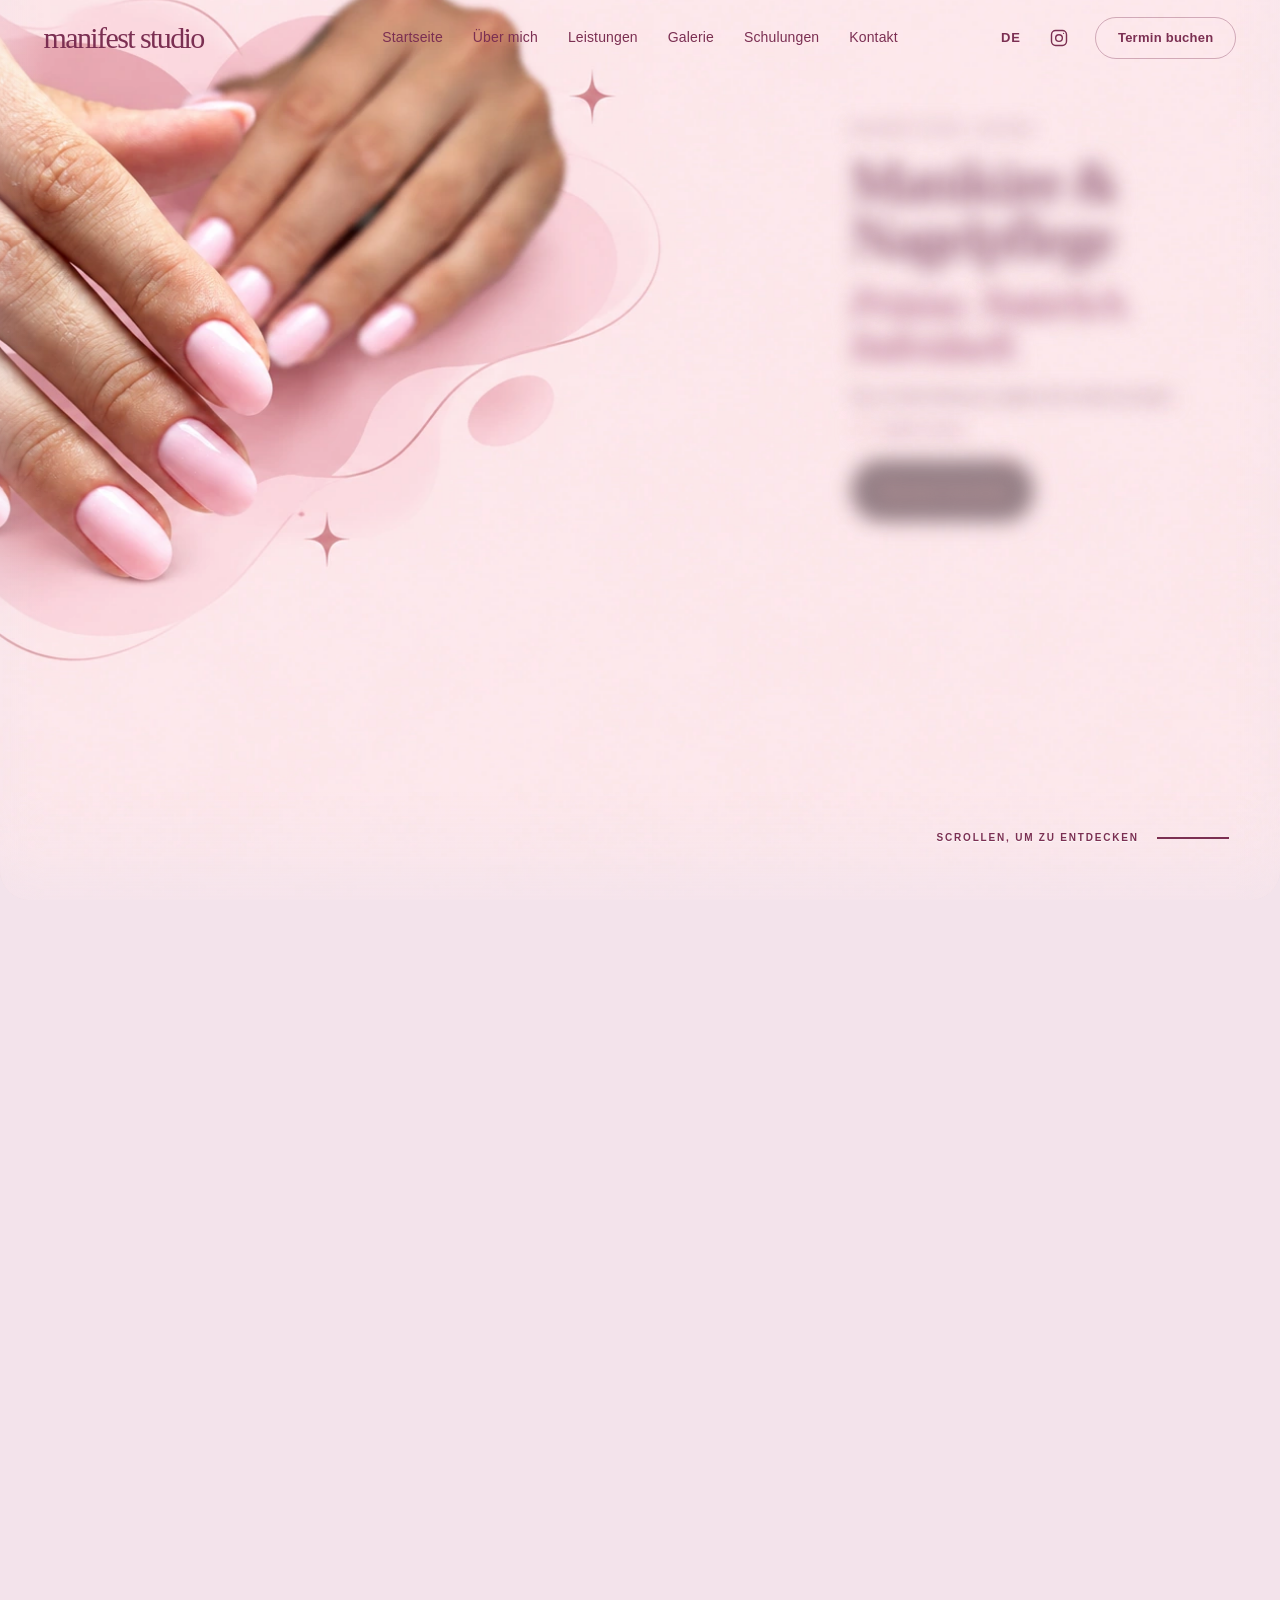
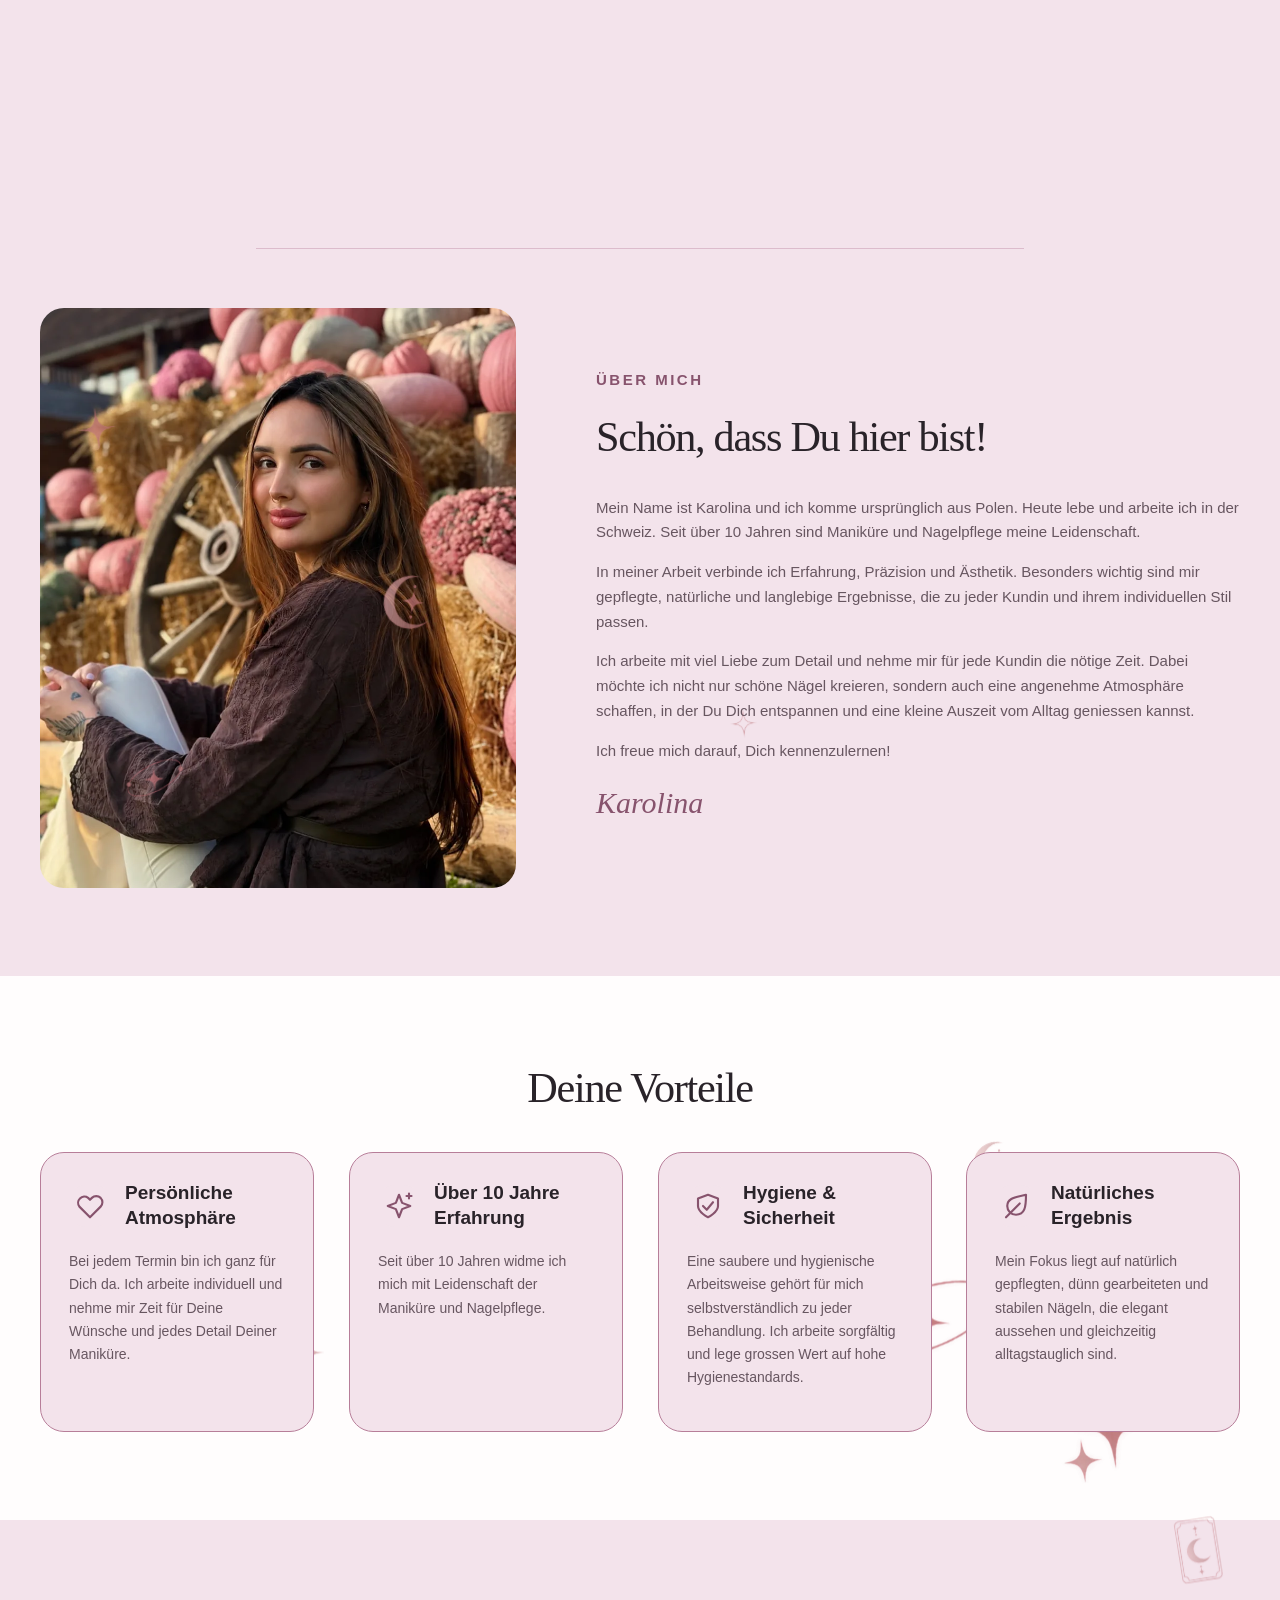
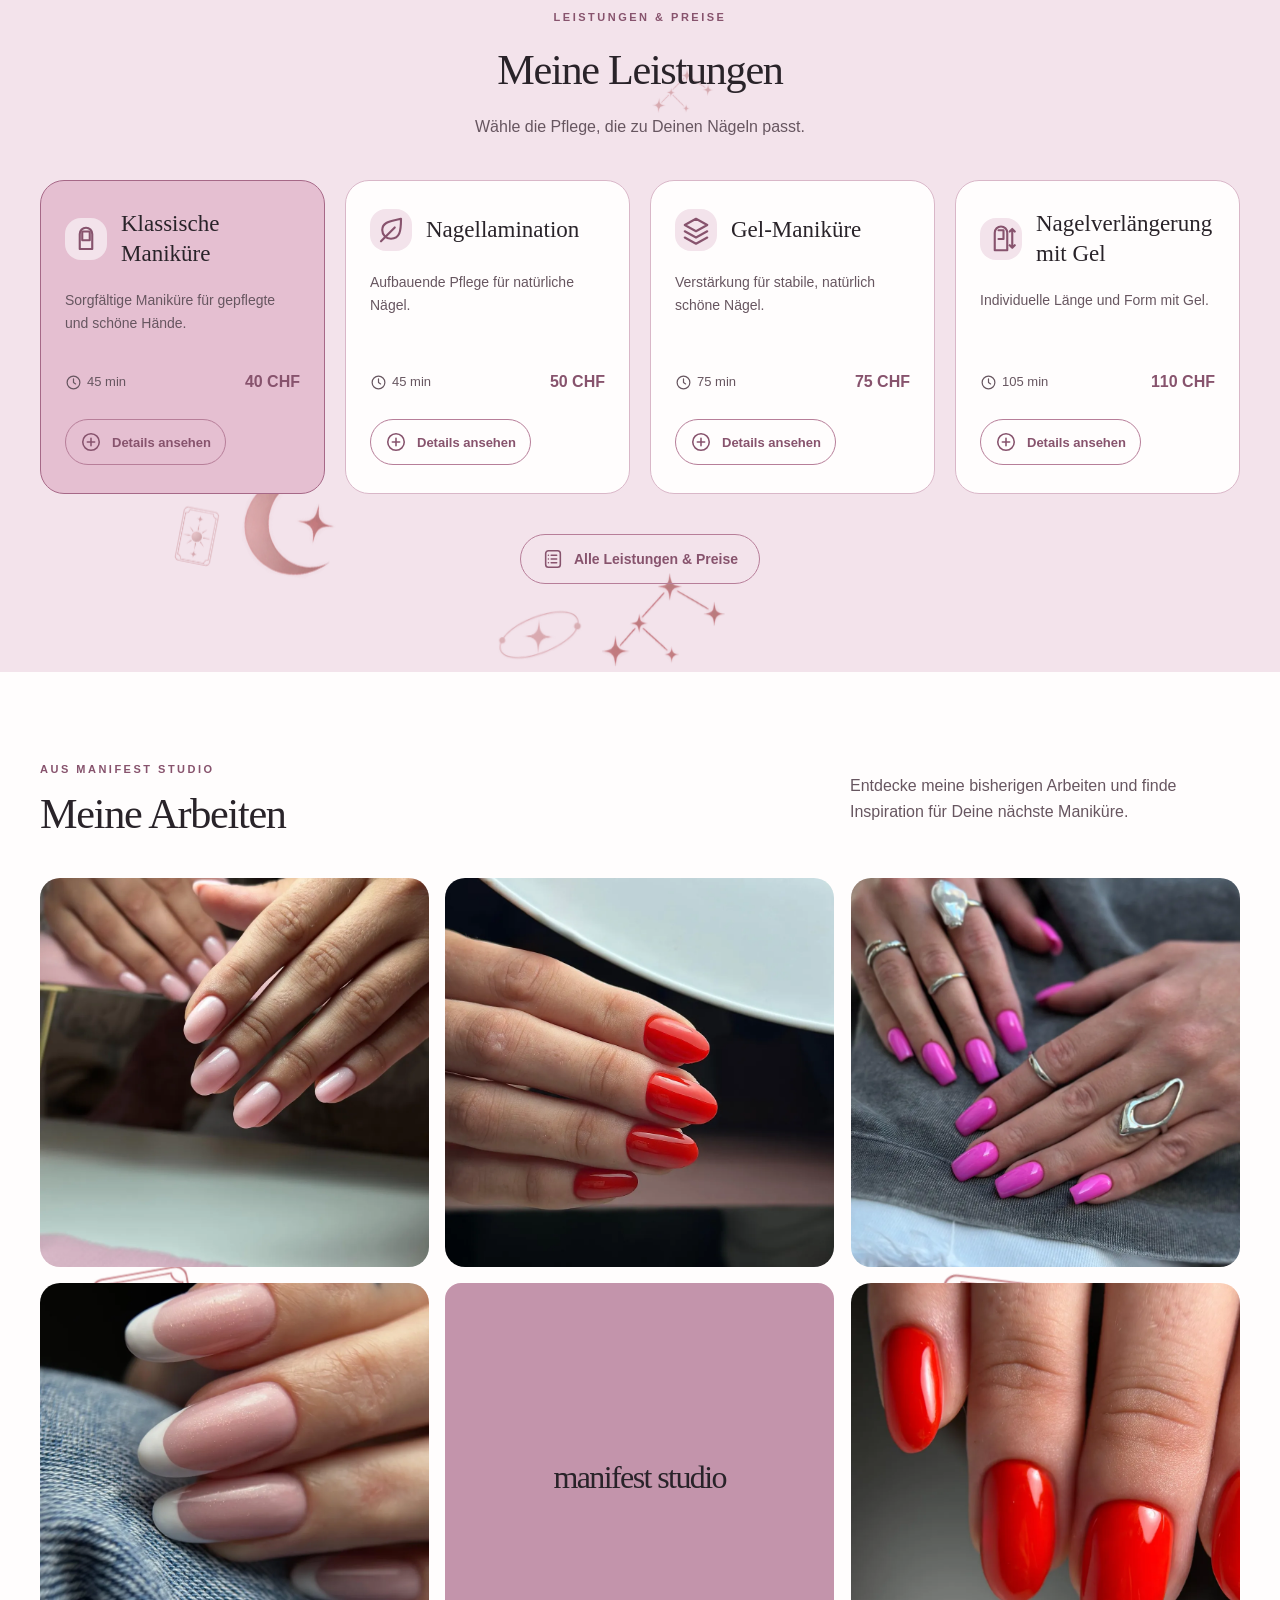
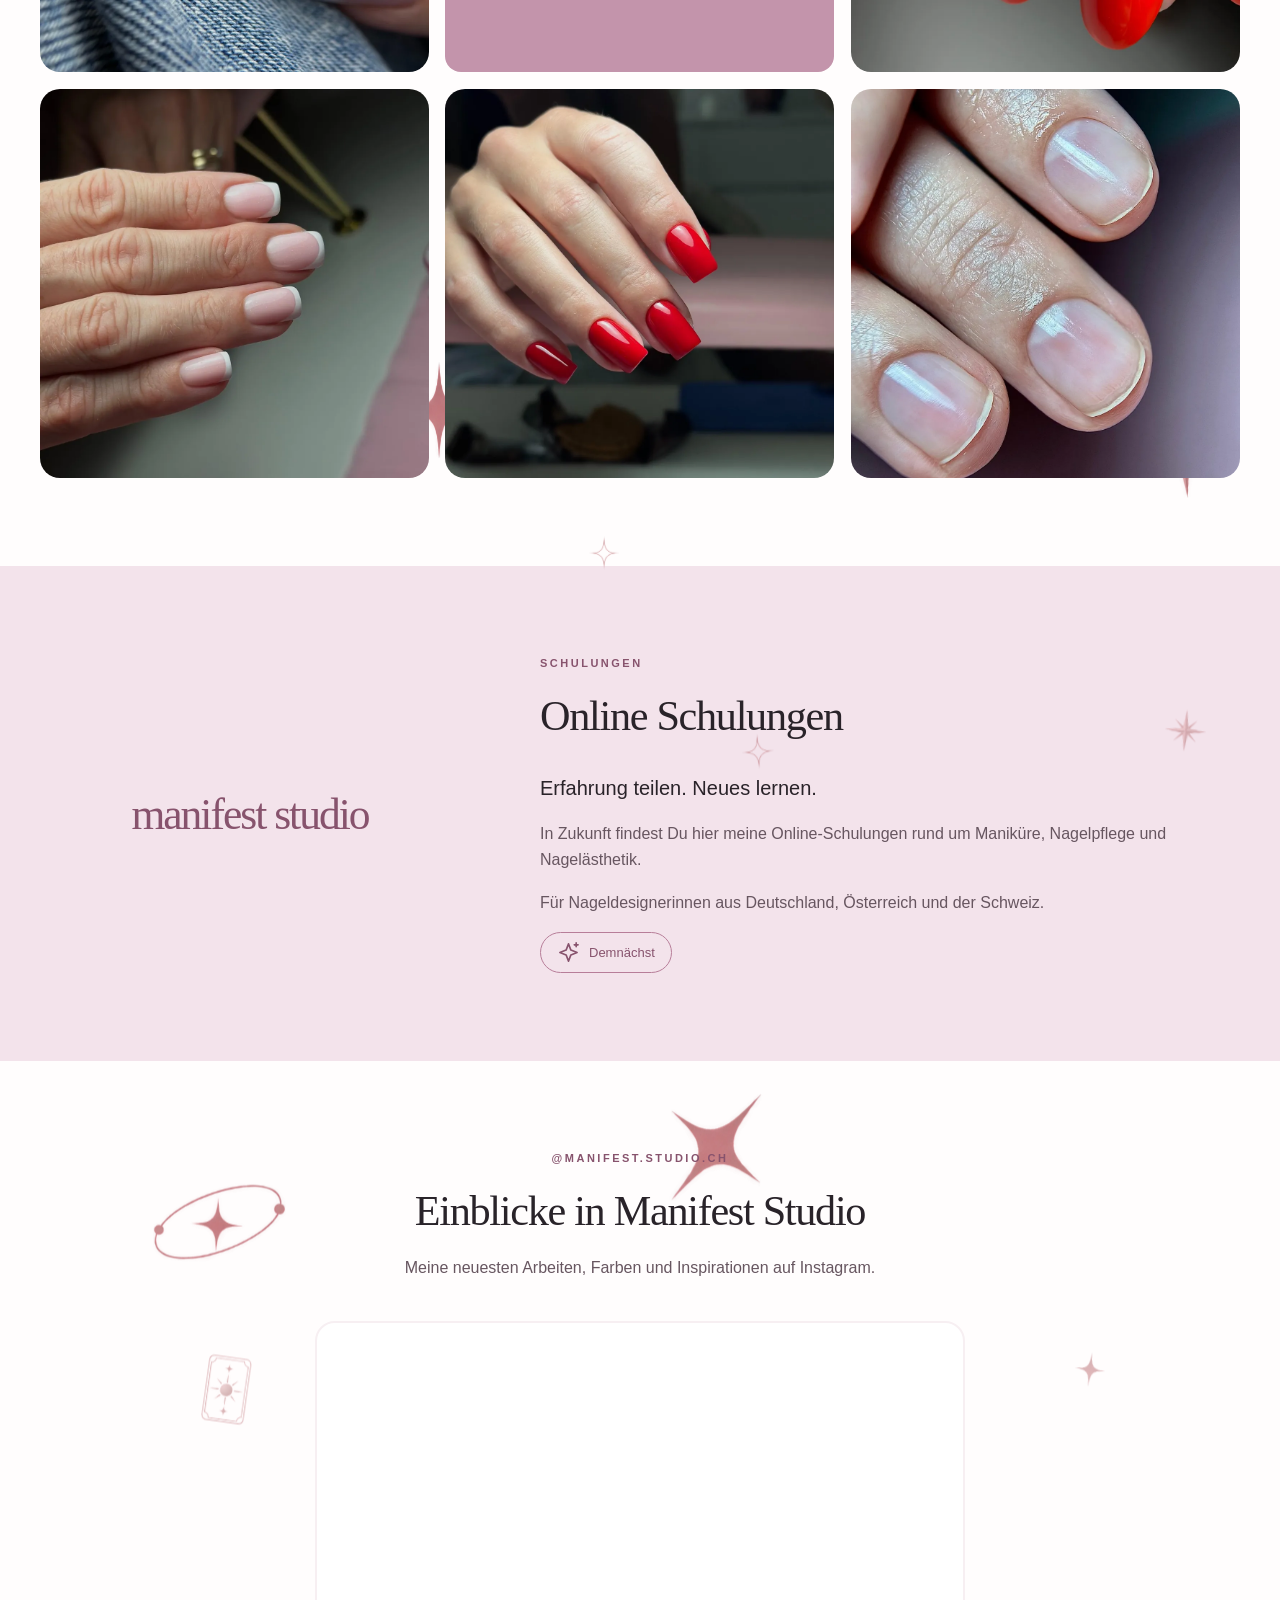
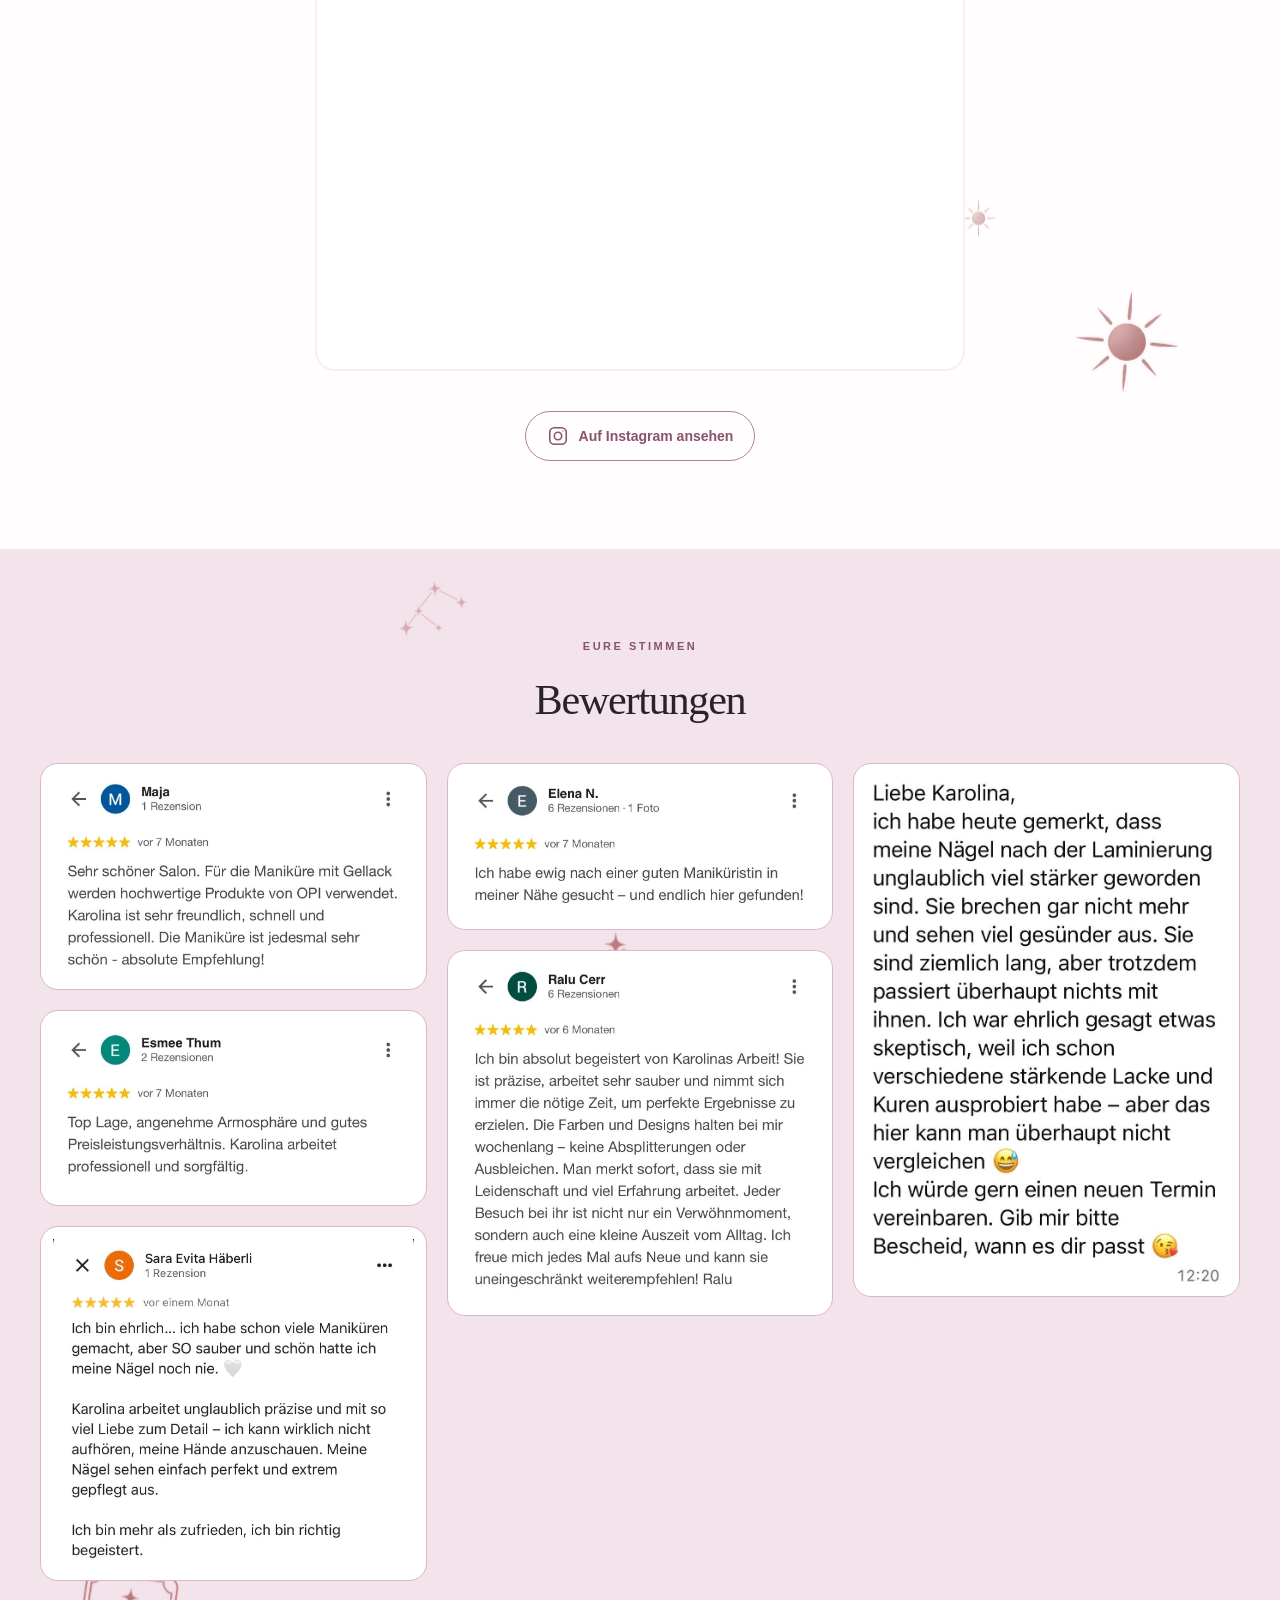
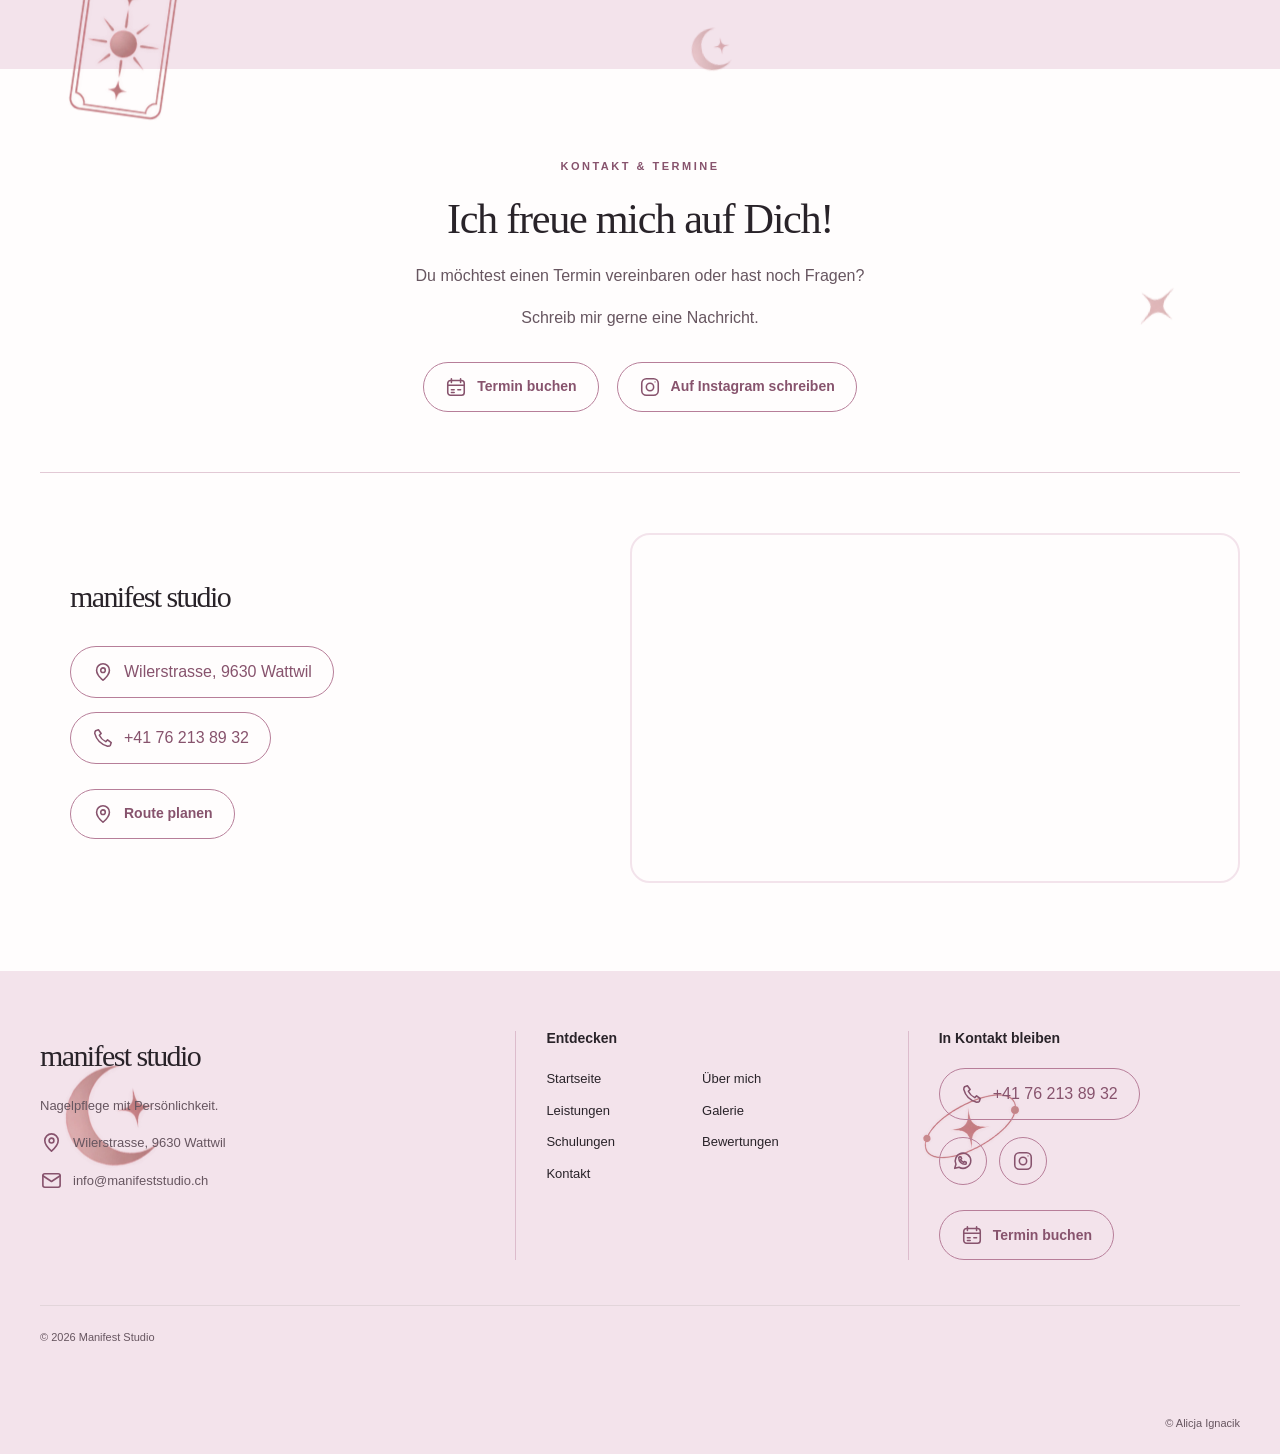
==== commit da7698f5: "Speed up the site and fix Safari on iPhone - Convert hero, portrait, gallery, review images and orna" ====
--- a/index.html
+++ b/index.html
@@ -1,7 +1,8 @@
 <!doctype html>
-<html lang="de">
+<html lang="de" translate="no" class="notranslate">
   <head>
     <meta charset="utf-8" />
+    <meta name="google" content="notranslate" />
     <meta
       name="viewport"
       content="width=device-width, initial-scale=1"
@@ -17,11 +18,17 @@
       type="image/svg+xml"
     />
     <link
+      rel="preload"
+      as="image"
+      href="images/maingraphics.webp"
+      fetchpriority="high"
+    />
+    <link
       rel="stylesheet"
-      href="style.css?v=20261013-1530"
+      href="style.css?v=20261013-1610"
     />
     <script
-      src="translations.js?v=20261013-1530"
+      src="translations.js?v=20261013-1610"
       defer
     ></script>
     <script
@@ -29,7 +36,7 @@
       defer
     ></script>
     <script
-      src="content.js?v=20261013-1530"
+      src="content.js?v=20261013-1610"
       defer
     ></script>
   </head>
@@ -202,31 +209,31 @@
         <div class="hero-sticky">
           <div class="hero-photo">
             <img
-              src="images/maingraphics.png"
-              width="1350"
-              height="1800"
+              src="images/maingraphics.webp"
+              width="1672"
+              height="941"
               alt=""
               data-work="0"
               fetchpriority="high"
             />
           </div>
           <div class="fx-layer hero-fx" aria-hidden="true">
-            <span class="fx" style="--x:47%;--y:5%;--w:120;--r:-8deg;--mx:60%;--my:5%;" data-reveal="0.1"><img src="images/fx/fx-04.png" width="296" height="340" alt="" loading="lazy" /></span>
-            <span class="fx" style="--x:43%;--y:27%;--w:100;--r:8deg;--mx:3%;--my:6%;" data-reveal="0.17"><img src="images/fx/fx-12.png" width="301" height="340" alt="" loading="lazy" /></span>
-            <span class="fx" style="--x:40%;--y:49%;--w:42;--r:0deg;--mx:84%;--my:22%;" data-reveal="0.24"><img src="images/fx/fx-01.png" width="299" height="340" alt="" loading="lazy" /></span>
-            <span class="fx m-tall" style="--x:46%;--y:58%;--w:60;--r:12deg;--mx:6%;--my:25%;" data-reveal="0.31"><img src="images/fx/fx-11.png" width="327" height="340" alt="" loading="lazy" /></span>
-            <span class="fx m-tall" style="--x:3%;--y:64%;--w:190;--r:-6deg;--mx:52%;--my:28%;" data-reveal="0.38"><img src="images/fx/fx-08.png" width="340" height="209" alt="" loading="lazy" /></span>
-            <span class="fx d-only" style="--x:22%;--y:58%;--w:84;--r:-12deg;" data-reveal="0.45"><img src="images/fx/fx-09.png" width="219" height="340" alt="" loading="lazy" /></span>
-            <span class="fx d-only" style="--x:28%;--y:62%;--w:84;--r:9deg;" data-reveal="0.52"><img src="images/fx/fx-10.png" width="220" height="340" alt="" loading="lazy" /></span>
-            <span class="fx" style="--x:30%;--y:80%;--w:74;--r:0deg;--mx:76%;--my:9%;" data-reveal="0.58"><img src="images/fx/fx-06.png" width="340" height="335" alt="" loading="lazy" /></span>
-            <span class="fx d-only" style="--x:42%;--y:68%;--w:140;--r:0deg;" data-reveal="0.64"><img src="images/fx/fx-07.png" width="340" height="256" alt="" loading="lazy" /></span>
-            <span class="fx d-only" style="--x:36%;--y:56%;--w:44;--r:20deg;" data-reveal="0.7"><img src="images/fx/fx-02.png" width="284" height="340" alt="" loading="lazy" /></span>
-            <span class="fx d-only" style="--x:50%;--y:88%;--w:54;--r:0deg;" data-reveal="0.76"><img src="images/fx/fx-03.png" width="301" height="340" alt="" loading="lazy" /></span>
-            <span class="fx" style="--x:36%;--y:8%;--w:30;--r:0deg;--mx:36%;--my:6%;" data-reveal="0.82"><img src="images/fx/fx-01.png" width="299" height="340" alt="" loading="lazy" /></span>
-            <span class="fx d-only" style="--x:74%;--y:12%;--w:42;--r:8deg;--o:.55;" data-reveal="0.18"><img src="images/fx/fx-03.png" width="301" height="340" alt="" loading="lazy" /></span>
-            <span class="fx d-only" style="--x:91%;--y:27%;--w:54;--r:-8deg;--o:.5;" data-reveal="0.3"><img src="images/fx/fx-12.png" width="301" height="340" alt="" loading="lazy" /></span>
-            <span class="fx d-only" style="--x:83%;--y:73%;--w:48;--r:0deg;--o:.48;" data-reveal="0.56"><img src="images/fx/fx-06.png" width="340" height="335" alt="" loading="lazy" /></span>
-            <span class="fx d-only" style="--x:93%;--y:88%;--w:38;--r:14deg;--o:.48;" data-reveal="0.72"><img src="images/fx/fx-02.png" width="284" height="340" alt="" loading="lazy" /></span>
+            <span class="fx" style="--x:47%;--y:5%;--w:120;--r:-8deg;--mx:60%;--my:5%;" data-reveal="0.1"><img src="images/fx/fx-04.webp" width="296" height="340" alt="" /></span>
+            <span class="fx" style="--x:43%;--y:27%;--w:100;--r:8deg;--mx:3%;--my:6%;" data-reveal="0.17"><img src="images/fx/fx-12.webp" width="301" height="340" alt="" /></span>
+            <span class="fx" style="--x:40%;--y:49%;--w:42;--r:0deg;--mx:84%;--my:22%;" data-reveal="0.24"><img src="images/fx/fx-01.webp" width="299" height="340" alt="" /></span>
+            <span class="fx m-tall" style="--x:46%;--y:58%;--w:60;--r:12deg;--mx:6%;--my:25%;" data-reveal="0.31"><img src="images/fx/fx-11.webp" width="327" height="340" alt="" /></span>
+            <span class="fx m-tall" style="--x:3%;--y:64%;--w:190;--r:-6deg;--mx:52%;--my:28%;" data-reveal="0.38"><img src="images/fx/fx-08.webp" width="340" height="209" alt="" /></span>
+            <span class="fx d-only" style="--x:22%;--y:58%;--w:84;--r:-12deg;" data-reveal="0.45"><img src="images/fx/fx-09.webp" width="219" height="340" alt="" /></span>
+            <span class="fx d-only" style="--x:28%;--y:62%;--w:84;--r:9deg;" data-reveal="0.52"><img src="images/fx/fx-10.webp" width="220" height="340" alt="" /></span>
+            <span class="fx" style="--x:30%;--y:80%;--w:74;--r:0deg;--mx:76%;--my:9%;" data-reveal="0.58"><img src="images/fx/fx-06.webp" width="340" height="335" alt="" /></span>
+            <span class="fx d-only" style="--x:42%;--y:68%;--w:140;--r:0deg;" data-reveal="0.64"><img src="images/fx/fx-07.webp" width="340" height="256" alt="" /></span>
+            <span class="fx d-only" style="--x:36%;--y:56%;--w:44;--r:20deg;" data-reveal="0.7"><img src="images/fx/fx-02.webp" width="284" height="340" alt="" /></span>
+            <span class="fx d-only" style="--x:50%;--y:88%;--w:54;--r:0deg;" data-reveal="0.76"><img src="images/fx/fx-03.webp" width="301" height="340" alt="" /></span>
+            <span class="fx" style="--x:36%;--y:8%;--w:30;--r:0deg;--mx:36%;--my:6%;" data-reveal="0.82"><img src="images/fx/fx-01.webp" width="299" height="340" alt="" /></span>
+            <span class="fx d-only" style="--x:74%;--y:12%;--w:42;--r:8deg;--o:.55;" data-reveal="0.18"><img src="images/fx/fx-03.webp" width="301" height="340" alt="" /></span>
+            <span class="fx d-only" style="--x:91%;--y:27%;--w:54;--r:-8deg;--o:.5;" data-reveal="0.3"><img src="images/fx/fx-12.webp" width="301" height="340" alt="" /></span>
+            <span class="fx d-only" style="--x:83%;--y:73%;--w:48;--r:0deg;--o:.48;" data-reveal="0.56"><img src="images/fx/fx-06.webp" width="340" height="335" alt="" /></span>
+            <span class="fx d-only" style="--x:93%;--y:88%;--w:38;--r:14deg;--o:.48;" data-reveal="0.72"><img src="images/fx/fx-02.webp" width="284" height="340" alt="" /></span>
           </div>
           <div class="hero-copy">
             <p
@@ -298,59 +305,59 @@
       </section>
       <div class="site-shell">
         <div class="fx-layer site-fx" aria-hidden="true" data-parallax>
-          <span class="fx" style="--x:7%;--y:6%;--w:52;--r:-7deg;--mx:7%;--my:6%;--mw:34;" data-speed=".035"><img src="images/fx/fx-05.png" width="308" height="340" alt="" loading="lazy" /></span>
-          <span class="fx" style="--x:76%;--y:11%;--w:44;--r:8deg;--mx:76%;--my:11%;--mw:30;" data-speed="-.04"><img src="images/fx/fx-12.png" width="301" height="340" alt="" loading="lazy" /></span>
-          <span class="fx" style="--x:23%;--y:17%;--w:34;--r:0deg;--mx:23%;--my:17%;--mw:25;" data-speed=".03"><img src="images/fx/fx-01.png" width="299" height="340" alt="" loading="lazy" /></span>
-          <span class="fx" style="--x:88%;--y:23%;--w:58;--r:-6deg;--mx:83%;--my:23%;--mw:36;" data-speed="-.035"><img src="images/fx/fx-04.png" width="296" height="340" alt="" loading="lazy" /></span>
-          <span class="fx" style="--x:39%;--y:29%;--w:92;--r:2deg;--mx:11%;--my:29%;--mw:48;" data-speed=".025"><img src="images/fx/fx-08.png" width="340" height="209" alt="" loading="lazy" /></span>
-          <span class="fx" style="--x:9%;--y:36%;--w:42;--r:12deg;--mx:9%;--my:36%;--mw:28;" data-speed="-.03"><img src="images/fx/fx-02.png" width="284" height="340" alt="" loading="lazy" /></span>
-          <span class="fx" style="--x:69%;--y:41%;--w:48;--r:-9deg;--mx:70%;--my:41%;--mw:31;" data-speed=".035"><img src="images/fx/fx-09.png" width="219" height="340" alt="" loading="lazy" /></span>
-          <span class="fx" style="--x:46%;--y:48%;--w:34;--r:0deg;--mx:27%;--my:48%;--mw:24;" data-speed="-.025"><img src="images/fx/fx-03.png" width="301" height="340" alt="" loading="lazy" /></span>
-          <span class="fx" style="--x:91%;--y:53%;--w:46;--r:5deg;--mx:82%;--my:53%;--mw:30;" data-speed=".03"><img src="images/fx/fx-11.png" width="327" height="340" alt="" loading="lazy" /></span>
-          <span class="fx" style="--x:16%;--y:59%;--w:48;--r:8deg;--mx:16%;--my:59%;--mw:30;" data-speed="-.035"><img src="images/fx/fx-10.png" width="220" height="340" alt="" loading="lazy" /></span>
-          <span class="fx" style="--x:62%;--y:65%;--w:38;--r:0deg;--mx:66%;--my:65%;--mw:26;" data-speed=".03"><img src="images/fx/fx-06.png" width="340" height="335" alt="" loading="lazy" /></span>
-          <span class="fx" style="--x:31%;--y:71%;--w:80;--r:-4deg;--mx:8%;--my:71%;--mw:44;" data-speed="-.025"><img src="images/fx/fx-07.png" width="340" height="256" alt="" loading="lazy" /></span>
-          <span class="fx" style="--x:82%;--y:77%;--w:50;--r:9deg;--mx:78%;--my:77%;--mw:32;" data-speed=".035"><img src="images/fx/fx-12.png" width="301" height="340" alt="" loading="lazy" /></span>
-          <span class="fx" style="--x:11%;--y:83%;--w:36;--r:0deg;--mx:11%;--my:83%;--mw:25;" data-speed="-.03"><img src="images/fx/fx-01.png" width="299" height="340" alt="" loading="lazy" /></span>
-          <span class="fx" style="--x:54%;--y:88%;--w:44;--r:-8deg;--mx:52%;--my:88%;--mw:29;" data-speed=".025"><img src="images/fx/fx-05.png" width="308" height="340" alt="" loading="lazy" /></span>
-          <span class="fx" style="--x:89%;--y:89%;--w:40;--r:12deg;--mx:80%;--my:89%;--mw:27;" data-speed="-.03"><img src="images/fx/fx-02.png" width="284" height="340" alt="" loading="lazy" /></span>
-          <span class="fx" style="--x:57%;--y:8%;--w:30;--r:-4deg;--mx:54%;--my:8%;--mw:23;" data-speed=".025"><img src="images/fx/fx-03.png" width="301" height="340" alt="" loading="lazy" /></span>
-          <span class="fx" style="--x:14%;--y:25%;--w:40;--r:11deg;--mx:10%;--my:25%;--mw:27;" data-speed="-.03"><img src="images/fx/fx-10.png" width="220" height="340" alt="" loading="lazy" /></span>
-          <span class="fx" style="--x:73%;--y:34%;--w:36;--r:0deg;--mx:74%;--my:34%;--mw:25;" data-speed=".028"><img src="images/fx/fx-06.png" width="340" height="335" alt="" loading="lazy" /></span>
-          <span class="fx" style="--x:27%;--y:44%;--w:46;--r:-10deg;--mx:18%;--my:44%;--mw:30;" data-speed="-.026"><img src="images/fx/fx-09.png" width="219" height="340" alt="" loading="lazy" /></span>
-          <span class="fx" style="--x:84%;--y:62%;--w:34;--r:7deg;--mx:81%;--my:62%;--mw:24;" data-speed=".03"><img src="images/fx/fx-01.png" width="299" height="340" alt="" loading="lazy" /></span>
-          <span class="fx" style="--x:43%;--y:79%;--w:54;--r:-5deg;--mx:38%;--my:79%;--mw:33;" data-speed="-.025"><img src="images/fx/fx-12.png" width="301" height="340" alt="" loading="lazy" /></span>
-          <span class="fx" style="--x:34%;--y:4%;--w:32;--r:6deg;--mx:31%;--my:4%;--mw:23;" data-speed=".041"><img src="images/fx/fx-01.png" width="299" height="340" alt="" loading="lazy" /></span>
-          <span class="fx" style="--x:92%;--y:16%;--w:46;--r:-9deg;--mx:83%;--my:16%;--mw:29;" data-speed="-.046"><img src="images/fx/fx-09.png" width="219" height="340" alt="" loading="lazy" /></span>
-          <span class="fx" style="--x:51%;--y:22%;--w:68;--r:3deg;--mx:48%;--my:22%;--mw:38;" data-speed=".037"><img src="images/fx/fx-07.png" width="340" height="256" alt="" loading="lazy" /></span>
-          <span class="fx" style="--x:4%;--y:31%;--w:38;--r:13deg;--mx:5%;--my:31%;--mw:25;" data-speed="-.042"><img src="images/fx/fx-02.png" width="284" height="340" alt="" loading="lazy" /></span>
-          <span class="fx" style="--x:58%;--y:54%;--w:36;--r:-4deg;--mx:56%;--my:54%;--mw:25;" data-speed=".044"><img src="images/fx/fx-03.png" width="301" height="340" alt="" loading="lazy" /></span>
-          <span class="fx" style="--x:30%;--y:63%;--w:48;--r:8deg;--mx:27%;--my:63%;--mw:30;" data-speed="-.041"><img src="images/fx/fx-10.png" width="220" height="340" alt="" loading="lazy" /></span>
-          <span class="fx" style="--x:75%;--y:69%;--w:42;--r:0deg;--mx:74%;--my:69%;--mw:28;" data-speed=".046"><img src="images/fx/fx-06.png" width="340" height="335" alt="" loading="lazy" /></span>
-          <span class="fx fx-large" style="--x:4%;--y:9%;--w:118;--r:-8deg;--mx:5%;--my:9%;--mw:74;" data-speed=".04"><img src="images/fx/fx-12.png" width="301" height="340" alt="" loading="lazy" /></span>
-          <span class="fx fx-large" style="--x:67%;--y:13%;--w:142;--r:4deg;--mx:64%;--my:13%;--mw:86;" data-speed="-.038"><img src="images/fx/fx-08.png" width="340" height="209" alt="" loading="lazy" /></span>
-          <span class="fx fx-large" style="--x:82%;--y:18%;--w:104;--r:-6deg;--mx:77%;--my:18%;--mw:66;" data-speed=".042"><img src="images/fx/fx-04.png" width="296" height="340" alt="" loading="lazy" /></span>
-          <span class="fx fx-large" style="--x:19%;--y:24%;--w:96;--r:9deg;--mx:15%;--my:24%;--mw:62;" data-speed="-.041"><img src="images/fx/fx-05.png" width="308" height="340" alt="" loading="lazy" /></span>
-          <span class="fx fx-large" style="--x:47%;--y:29%;--w:128;--r:0deg;--mx:43%;--my:29%;--mw:78;" data-speed=".036"><img src="images/fx/fx-07.png" width="340" height="256" alt="" loading="lazy" /></span>
-          <span class="fx fx-large" style="--x:8%;--y:35%;--w:102;--r:-10deg;--mx:7%;--my:35%;--mw:64;" data-speed="-.044"><img src="images/fx/fx-09.png" width="219" height="340" alt="" loading="lazy" /></span>
-          <span class="fx fx-large" style="--x:73%;--y:39%;--w:112;--r:7deg;--mx:70%;--my:39%;--mw:70;" data-speed=".039"><img src="images/fx/fx-10.png" width="220" height="340" alt="" loading="lazy" /></span>
-          <span class="fx fx-large" style="--x:31%;--y:45%;--w:88;--r:0deg;--mx:27%;--my:45%;--mw:58;" data-speed="-.037"><img src="images/fx/fx-01.png" width="299" height="340" alt="" loading="lazy" /></span>
-          <span class="fx fx-large" style="--x:88%;--y:49%;--w:118;--r:-5deg;--mx:80%;--my:49%;--mw:72;" data-speed=".043"><img src="images/fx/fx-11.png" width="327" height="340" alt="" loading="lazy" /></span>
-          <span class="fx fx-large" style="--x:52%;--y:55%;--w:104;--r:10deg;--mx:49%;--my:55%;--mw:66;" data-speed="-.04"><img src="images/fx/fx-02.png" width="284" height="340" alt="" loading="lazy" /></span>
-          <span class="fx fx-large" style="--x:12%;--y:60%;--w:136;--r:3deg;--mx:9%;--my:60%;--mw:82;" data-speed=".038"><img src="images/fx/fx-08.png" width="340" height="209" alt="" loading="lazy" /></span>
-          <span class="fx fx-large" style="--x:64%;--y:65%;--w:94;--r:-8deg;--mx:61%;--my:65%;--mw:60;" data-speed="-.042"><img src="images/fx/fx-12.png" width="301" height="340" alt="" loading="lazy" /></span>
-          <span class="fx fx-large" style="--x:84%;--y:70%;--w:108;--r:5deg;--mx:78%;--my:70%;--mw:68;" data-speed=".04"><img src="images/fx/fx-06.png" width="340" height="335" alt="" loading="lazy" /></span>
-          <span class="fx fx-large" style="--x:24%;--y:74%;--w:100;--r:-9deg;--mx:19%;--my:74%;--mw:64;" data-speed="-.039"><img src="images/fx/fx-05.png" width="308" height="340" alt="" loading="lazy" /></span>
-          <span class="fx fx-large" style="--x:43%;--y:79%;--w:122;--r:2deg;--mx:39%;--my:79%;--mw:76;" data-speed=".041"><img src="images/fx/fx-07.png" width="340" height="256" alt="" loading="lazy" /></span>
-          <span class="fx fx-large" style="--x:6%;--y:84%;--w:98;--r:8deg;--mx:5%;--my:84%;--mw:62;" data-speed="-.043"><img src="images/fx/fx-10.png" width="220" height="340" alt="" loading="lazy" /></span>
+          <span class="fx" style="--x:7%;--y:6%;--w:52;--r:-7deg;--mx:7%;--my:6%;--mw:34;" data-speed=".035"><img src="images/fx/fx-05.webp" width="308" height="340" alt="" loading="lazy" /></span>
+          <span class="fx" style="--x:76%;--y:11%;--w:44;--r:8deg;--mx:76%;--my:11%;--mw:30;" data-speed="-.04"><img src="images/fx/fx-12.webp" width="301" height="340" alt="" loading="lazy" /></span>
+          <span class="fx" style="--x:23%;--y:17%;--w:34;--r:0deg;--mx:23%;--my:17%;--mw:25;" data-speed=".03"><img src="images/fx/fx-01.webp" width="299" height="340" alt="" loading="lazy" /></span>
+          <span class="fx" style="--x:88%;--y:23%;--w:58;--r:-6deg;--mx:83%;--my:23%;--mw:36;" data-speed="-.035"><img src="images/fx/fx-04.webp" width="296" height="340" alt="" loading="lazy" /></span>
+          <span class="fx" style="--x:39%;--y:29%;--w:92;--r:2deg;--mx:11%;--my:29%;--mw:48;" data-speed=".025"><img src="images/fx/fx-08.webp" width="340" height="209" alt="" loading="lazy" /></span>
+          <span class="fx" style="--x:9%;--y:36%;--w:42;--r:12deg;--mx:9%;--my:36%;--mw:28;" data-speed="-.03"><img src="images/fx/fx-02.webp" width="284" height="340" alt="" loading="lazy" /></span>
+          <span class="fx" style="--x:69%;--y:41%;--w:48;--r:-9deg;--mx:70%;--my:41%;--mw:31;" data-speed=".035"><img src="images/fx/fx-09.webp" width="219" height="340" alt="" loading="lazy" /></span>
+          <span class="fx" style="--x:46%;--y:48%;--w:34;--r:0deg;--mx:27%;--my:48%;--mw:24;" data-speed="-.025"><img src="images/fx/fx-03.webp" width="301" height="340" alt="" loading="lazy" /></span>
+          <span class="fx" style="--x:91%;--y:53%;--w:46;--r:5deg;--mx:82%;--my:53%;--mw:30;" data-speed=".03"><img src="images/fx/fx-11.webp" width="327" height="340" alt="" loading="lazy" /></span>
+          <span class="fx" style="--x:16%;--y:59%;--w:48;--r:8deg;--mx:16%;--my:59%;--mw:30;" data-speed="-.035"><img src="images/fx/fx-10.webp" width="220" height="340" alt="" loading="lazy" /></span>
+          <span class="fx" style="--x:62%;--y:65%;--w:38;--r:0deg;--mx:66%;--my:65%;--mw:26;" data-speed=".03"><img src="images/fx/fx-06.webp" width="340" height="335" alt="" loading="lazy" /></span>
+          <span class="fx" style="--x:31%;--y:71%;--w:80;--r:-4deg;--mx:8%;--my:71%;--mw:44;" data-speed="-.025"><img src="images/fx/fx-07.webp" width="340" height="256" alt="" loading="lazy" /></span>
+          <span class="fx" style="--x:82%;--y:77%;--w:50;--r:9deg;--mx:78%;--my:77%;--mw:32;" data-speed=".035"><img src="images/fx/fx-12.webp" width="301" height="340" alt="" loading="lazy" /></span>
+          <span class="fx" style="--x:11%;--y:83%;--w:36;--r:0deg;--mx:11%;--my:83%;--mw:25;" data-speed="-.03"><img src="images/fx/fx-01.webp" width="299" height="340" alt="" loading="lazy" /></span>
+          <span class="fx" style="--x:54%;--y:88%;--w:44;--r:-8deg;--mx:52%;--my:88%;--mw:29;" data-speed=".025"><img src="images/fx/fx-05.webp" width="308" height="340" alt="" loading="lazy" /></span>
+          <span class="fx" style="--x:89%;--y:89%;--w:40;--r:12deg;--mx:80%;--my:89%;--mw:27;" data-speed="-.03"><img src="images/fx/fx-02.webp" width="284" height="340" alt="" loading="lazy" /></span>
+          <span class="fx" style="--x:57%;--y:8%;--w:30;--r:-4deg;--mx:54%;--my:8%;--mw:23;" data-speed=".025"><img src="images/fx/fx-03.webp" width="301" height="340" alt="" loading="lazy" /></span>
+          <span class="fx" style="--x:14%;--y:25%;--w:40;--r:11deg;--mx:10%;--my:25%;--mw:27;" data-speed="-.03"><img src="images/fx/fx-10.webp" width="220" height="340" alt="" loading="lazy" /></span>
+          <span class="fx" style="--x:73%;--y:34%;--w:36;--r:0deg;--mx:74%;--my:34%;--mw:25;" data-speed=".028"><img src="images/fx/fx-06.webp" width="340" height="335" alt="" loading="lazy" /></span>
+          <span class="fx" style="--x:27%;--y:44%;--w:46;--r:-10deg;--mx:18%;--my:44%;--mw:30;" data-speed="-.026"><img src="images/fx/fx-09.webp" width="219" height="340" alt="" loading="lazy" /></span>
+          <span class="fx" style="--x:84%;--y:62%;--w:34;--r:7deg;--mx:81%;--my:62%;--mw:24;" data-speed=".03"><img src="images/fx/fx-01.webp" width="299" height="340" alt="" loading="lazy" /></span>
+          <span class="fx" style="--x:43%;--y:79%;--w:54;--r:-5deg;--mx:38%;--my:79%;--mw:33;" data-speed="-.025"><img src="images/fx/fx-12.webp" width="301" height="340" alt="" loading="lazy" /></span>
+          <span class="fx" style="--x:34%;--y:4%;--w:32;--r:6deg;--mx:31%;--my:4%;--mw:23;" data-speed=".041"><img src="images/fx/fx-01.webp" width="299" height="340" alt="" loading="lazy" /></span>
+          <span class="fx" style="--x:92%;--y:16%;--w:46;--r:-9deg;--mx:83%;--my:16%;--mw:29;" data-speed="-.046"><img src="images/fx/fx-09.webp" width="219" height="340" alt="" loading="lazy" /></span>
+          <span class="fx" style="--x:51%;--y:22%;--w:68;--r:3deg;--mx:48%;--my:22%;--mw:38;" data-speed=".037"><img src="images/fx/fx-07.webp" width="340" height="256" alt="" loading="lazy" /></span>
+          <span class="fx" style="--x:4%;--y:31%;--w:38;--r:13deg;--mx:5%;--my:31%;--mw:25;" data-speed="-.042"><img src="images/fx/fx-02.webp" width="284" height="340" alt="" loading="lazy" /></span>
+          <span class="fx" style="--x:58%;--y:54%;--w:36;--r:-4deg;--mx:56%;--my:54%;--mw:25;" data-speed=".044"><img src="images/fx/fx-03.webp" width="301" height="340" alt="" loading="lazy" /></span>
+          <span class="fx" style="--x:30%;--y:63%;--w:48;--r:8deg;--mx:27%;--my:63%;--mw:30;" data-speed="-.041"><img src="images/fx/fx-10.webp" width="220" height="340" alt="" loading="lazy" /></span>
+          <span class="fx" style="--x:75%;--y:69%;--w:42;--r:0deg;--mx:74%;--my:69%;--mw:28;" data-speed=".046"><img src="images/fx/fx-06.webp" width="340" height="335" alt="" loading="lazy" /></span>
+          <span class="fx fx-large" style="--x:4%;--y:9%;--w:118;--r:-8deg;--mx:5%;--my:9%;--mw:74;" data-speed=".04"><img src="images/fx/fx-12.webp" width="301" height="340" alt="" loading="lazy" /></span>
+          <span class="fx fx-large" style="--x:67%;--y:13%;--w:142;--r:4deg;--mx:64%;--my:13%;--mw:86;" data-speed="-.038"><img src="images/fx/fx-08.webp" width="340" height="209" alt="" loading="lazy" /></span>
+          <span class="fx fx-large" style="--x:82%;--y:18%;--w:104;--r:-6deg;--mx:77%;--my:18%;--mw:66;" data-speed=".042"><img src="images/fx/fx-04.webp" width="296" height="340" alt="" loading="lazy" /></span>
+          <span class="fx fx-large" style="--x:19%;--y:24%;--w:96;--r:9deg;--mx:15%;--my:24%;--mw:62;" data-speed="-.041"><img src="images/fx/fx-05.webp" width="308" height="340" alt="" loading="lazy" /></span>
+          <span class="fx fx-large" style="--x:47%;--y:29%;--w:128;--r:0deg;--mx:43%;--my:29%;--mw:78;" data-speed=".036"><img src="images/fx/fx-07.webp" width="340" height="256" alt="" loading="lazy" /></span>
+          <span class="fx fx-large" style="--x:8%;--y:35%;--w:102;--r:-10deg;--mx:7%;--my:35%;--mw:64;" data-speed="-.044"><img src="images/fx/fx-09.webp" width="219" height="340" alt="" loading="lazy" /></span>
+          <span class="fx fx-large" style="--x:73%;--y:39%;--w:112;--r:7deg;--mx:70%;--my:39%;--mw:70;" data-speed=".039"><img src="images/fx/fx-10.webp" width="220" height="340" alt="" loading="lazy" /></span>
+          <span class="fx fx-large" style="--x:31%;--y:45%;--w:88;--r:0deg;--mx:27%;--my:45%;--mw:58;" data-speed="-.037"><img src="images/fx/fx-01.webp" width="299" height="340" alt="" loading="lazy" /></span>
+          <span class="fx fx-large" style="--x:88%;--y:49%;--w:118;--r:-5deg;--mx:80%;--my:49%;--mw:72;" data-speed=".043"><img src="images/fx/fx-11.webp" width="327" height="340" alt="" loading="lazy" /></span>
+          <span class="fx fx-large" style="--x:52%;--y:55%;--w:104;--r:10deg;--mx:49%;--my:55%;--mw:66;" data-speed="-.04"><img src="images/fx/fx-02.webp" width="284" height="340" alt="" loading="lazy" /></span>
+          <span class="fx fx-large" style="--x:12%;--y:60%;--w:136;--r:3deg;--mx:9%;--my:60%;--mw:82;" data-speed=".038"><img src="images/fx/fx-08.webp" width="340" height="209" alt="" loading="lazy" /></span>
+          <span class="fx fx-large" style="--x:64%;--y:65%;--w:94;--r:-8deg;--mx:61%;--my:65%;--mw:60;" data-speed="-.042"><img src="images/fx/fx-12.webp" width="301" height="340" alt="" loading="lazy" /></span>
+          <span class="fx fx-large" style="--x:84%;--y:70%;--w:108;--r:5deg;--mx:78%;--my:70%;--mw:68;" data-speed=".04"><img src="images/fx/fx-06.webp" width="340" height="335" alt="" loading="lazy" /></span>
+          <span class="fx fx-large" style="--x:24%;--y:74%;--w:100;--r:-9deg;--mx:19%;--my:74%;--mw:64;" data-speed="-.039"><img src="images/fx/fx-05.webp" width="308" height="340" alt="" loading="lazy" /></span>
+          <span class="fx fx-large" style="--x:43%;--y:79%;--w:122;--r:2deg;--mx:39%;--my:79%;--mw:76;" data-speed=".041"><img src="images/fx/fx-07.webp" width="340" height="256" alt="" loading="lazy" /></span>
+          <span class="fx fx-large" style="--x:6%;--y:84%;--w:98;--r:8deg;--mx:5%;--my:84%;--mw:62;" data-speed="-.043"><img src="images/fx/fx-10.webp" width="220" height="340" alt="" loading="lazy" /></span>
           </div><section
         class="section about"
         id="about"
       >
         <div class="about-photo-fx" aria-hidden="true">
-          <span class="photo-fx" style="--ax:8%;--ay:17%;--aw:38px;--ar:-7deg"><img src="images/fx/fx-01.png" alt="" /></span>
-          <span class="photo-fx" style="--ax:72%;--ay:46%;--aw:48px;--ar:8deg"><img src="images/fx/fx-12.png" alt="" /></span>
-          <span class="photo-fx d-only" style="--ax:18%;--ay:78%;--aw:58px;--ar:-4deg"><img src="images/fx/fx-08.png" alt="" /></span>
+          <span class="photo-fx" style="--ax:8%;--ay:17%;--aw:38px;--ar:-7deg"><img src="images/fx/fx-01.webp" alt="" /></span>
+          <span class="photo-fx" style="--ax:72%;--ay:46%;--aw:48px;--ar:8deg"><img src="images/fx/fx-12.webp" alt="" /></span>
+          <span class="photo-fx d-only" style="--ax:18%;--ay:78%;--aw:58px;--ar:-4deg"><img src="images/fx/fx-08.webp" alt="" /></span>
         </div>
         <div
           class="owner-photo"
@@ -648,11 +655,11 @@
               type="button"
             >
               <img
-                src="images/work-01.jpg"
+                src="images/work-01.webp"
                 alt=""
                 data-work="0"
-                width="1350"
-                height="1800"
+                width="1080"
+                height="1440"
                 loading="lazy"
               />
             </button>
@@ -663,11 +670,11 @@
               type="button"
             >
               <img
-                src="images/work-02.jpg"
+                src="images/work-02.webp"
                 alt=""
                 data-work="1"
-                width="1350"
-                height="1800"
+                width="1080"
+                height="1440"
                 loading="lazy"
               />
             </button>
@@ -678,11 +685,11 @@
               type="button"
             >
               <img
-                src="images/work-03.jpg"
+                src="images/work-03.webp"
                 alt=""
                 data-work="2"
-                width="1350"
-                height="1800"
+                width="1080"
+                height="1440"
                 loading="lazy"
               />
             </button>
@@ -693,11 +700,11 @@
               type="button"
             >
               <img
-                src="images/work-04.jpg"
+                src="images/work-04.webp"
                 alt=""
                 data-work="3"
-                width="1350"
-                height="1800"
+                width="1080"
+                height="1440"
                 loading="lazy"
               />
             </button>
@@ -709,11 +716,11 @@
               type="button"
             >
               <img
-                src="images/work-05.jpg"
+                src="images/work-05.webp"
                 alt=""
                 data-work="4"
-                width="1350"
-                height="1800"
+                width="1080"
+                height="1440"
                 loading="lazy"
               />
             </button>
@@ -724,11 +731,11 @@
               type="button"
             >
               <img
-                src="images/work-06.jpg"
+                src="images/work-06.webp"
                 alt=""
                 data-work="5"
-                width="1350"
-                height="1800"
+                width="1080"
+                height="1440"
                 loading="lazy"
               />
             </button>
@@ -739,11 +746,11 @@
               type="button"
             >
               <img
-                src="images/work-07.jpg"
+                src="images/work-07.webp"
                 alt=""
                 data-work="6"
-                width="1350"
-                height="1800"
+                width="1080"
+                height="1440"
                 loading="lazy"
               />
             </button>
@@ -754,11 +761,11 @@
               type="button"
             >
               <img
-                src="images/work-08.jpg"
+                src="images/work-08.webp"
                 alt=""
                 data-work="7"
-                width="1350"
-                height="1800"
+                width="1080"
+                height="1440"
                 loading="lazy"
               />
             </button>
@@ -939,10 +946,10 @@
     <footer class="footer">
 
       <div class="fx-layer footer-global-fx" aria-hidden="true" data-parallax>
-        <span class="fx fx-large" style="--x:5%;--y:16%;--w:104;--r:-8deg;--mx:6%;--my:16%;--mw:62;" data-speed=".038"><img src="images/fx/fx-05.png" width="308" height="340" alt="" loading="lazy" /></span>
-        <span class="fx fx-large" style="--x:34%;--y:58%;--w:92;--r:5deg;--mx:30%;--my:58%;--mw:56;" data-speed="-.04"><img src="images/fx/fx-12.png" width="301" height="340" alt="" loading="lazy" /></span>
-        <span class="fx fx-large" style="--x:72%;--y:22%;--w:112;--r:-5deg;--mx:70%;--my:22%;--mw:68;" data-speed=".041"><img src="images/fx/fx-08.png" width="340" height="209" alt="" loading="lazy" /></span>
-        <span class="fx fx-large" style="--x:88%;--y:70%;--w:96;--r:10deg;--mx:80%;--my:70%;--mw:58;" data-speed="-.039"><img src="images/fx/fx-02.png" width="284" height="340" alt="" loading="lazy" /></span>
+        <span class="fx fx-large" style="--x:5%;--y:16%;--w:104;--r:-8deg;--mx:6%;--my:16%;--mw:62;" data-speed=".038"><img src="images/fx/fx-05.webp" width="308" height="340" alt="" loading="lazy" /></span>
+        <span class="fx fx-large" style="--x:34%;--y:58%;--w:92;--r:5deg;--mx:30%;--my:58%;--mw:56;" data-speed="-.04"><img src="images/fx/fx-12.webp" width="301" height="340" alt="" loading="lazy" /></span>
+        <span class="fx fx-large" style="--x:72%;--y:22%;--w:112;--r:-5deg;--mx:70%;--my:22%;--mw:68;" data-speed=".041"><img src="images/fx/fx-08.webp" width="340" height="209" alt="" loading="lazy" /></span>
+        <span class="fx fx-large" style="--x:88%;--y:70%;--w:96;--r:10deg;--mx:80%;--my:70%;--mw:58;" data-speed="-.039"><img src="images/fx/fx-02.webp" width="284" height="340" alt="" loading="lazy" /></span>
       </div>
 
       <div class="footer-grid">
--- a/style.css
+++ b/style.css
@@ -599,6 +599,7 @@
 }
 .booking-dialog::backdrop {
   background: #27332388;
+  -webkit-backdrop-filter: blur(5px);
   backdrop-filter: blur(5px);
 }
 .booking-dialog h2 {
@@ -879,6 +880,7 @@
 }
 .gallery-dialog::backdrop {
   background: #38222dbb;
+  -webkit-backdrop-filter: blur(8px);
   backdrop-filter: blur(8px);
 }
 .gallery-toolbar {
@@ -969,7 +971,7 @@
   right: 22px;
   width: 18px;
   height: 20px;
-  background: url('images/fx/fx-01.png') center / contain no-repeat;
+  background: url('images/fx/fx-01.webp') center / contain no-repeat;
   content: '';
 }
 .hero-copy {
@@ -1053,7 +1055,7 @@
 }
 .reveal.is-visible {
   opacity: 1;
-  filter: blur(0);
+  filter: none; /* "none", not blur(0): Safari keeps a blurred layer for blur(0) */
   transform: translateY(0);
 }
 .hero .action.reveal {
@@ -2869,7 +2871,7 @@
   right: 24px;
   width: 24px;
   height: 26px;
-  background: url('images/fx/fx-01.png') center / contain no-repeat;
+  background: url('images/fx/fx-01.webp') center / contain no-repeat;
   content: '';
   pointer-events: none;
   animation: cta-sparkle 4.6s ease-in-out infinite;
@@ -2925,7 +2927,7 @@
   right: 22px;
   width: 18px;
   height: 20px;
-  background: url('images/fx/fx-01.png') center / contain no-repeat;
+  background: url('images/fx/fx-01.webp') center / contain no-repeat;
   content: '';
   pointer-events: none;
   animation: none !important;
@@ -2959,7 +2961,8 @@
   .hero-photo > img { width: 100%; height: 100%; object-fit: cover; object-position: 17% 18%; border-radius: 0; }
   .header-overlay:not(.is-solid):not(.menu-open) { background: transparent !important; border-bottom-color: transparent !important; box-shadow: none !important; backdrop-filter: none !important; -webkit-backdrop-filter: none !important; }
   .hero-copy { position: absolute; inset: auto 0 0 0; width: 100%; height: auto; min-height: 0; padding: 0 22px clamp(34px, 6svh, 54px); justify-content: flex-end; background: none !important; clip-path: none; }
-  .hero-copy::before { display: block !important; inset: -22px 8px 12px 8px; border-radius: 26px; background: rgba(249,232,240,.66); filter: blur(16px); opacity: .86; }
+  /* Soft pink glow behind the text. A gradient fades out by itself, so no blur filter is needed (Safari on iPhone renders large blur filters badly). */
+  .hero-copy::before { display: block !important; inset: -38px -8px -4px -8px; border-radius: 26px; background: radial-gradient(ellipse closest-side, rgba(249,232,240,.66) 0%, rgba(249,232,240,.66) 62%, rgba(249,232,240,0) 100%); filter: none; opacity: .86; }
   .hero-copy .eyebrow { margin-bottom: 8px; font-size: 8px; }
   .hero-copy h1 { font-size: clamp(32px, 9.4vw, 44px); line-height: .96; }
   .hero-copy h1 em { margin-top: 8px; font-size: .67em; }
@@ -3343,3 +3346,15 @@
     height: 17px;
   }
 }
+
+/* Safari on iPhone: keep the same ornaments, size and motion, but cost less memory. */
+@media (max-width: 1100px) {
+  /* The parallax drift is switched off on phones/tablets, so a permanent GPU layer per ornament is wasted memory. */
+  .fx {
+    will-change: auto;
+  }
+}
+/* Set from content.js: ornaments that are scrolled out of view stop animating. They resume when they come back. */
+.fx.fx-paused img {
+  animation-play-state: paused !important;
+}
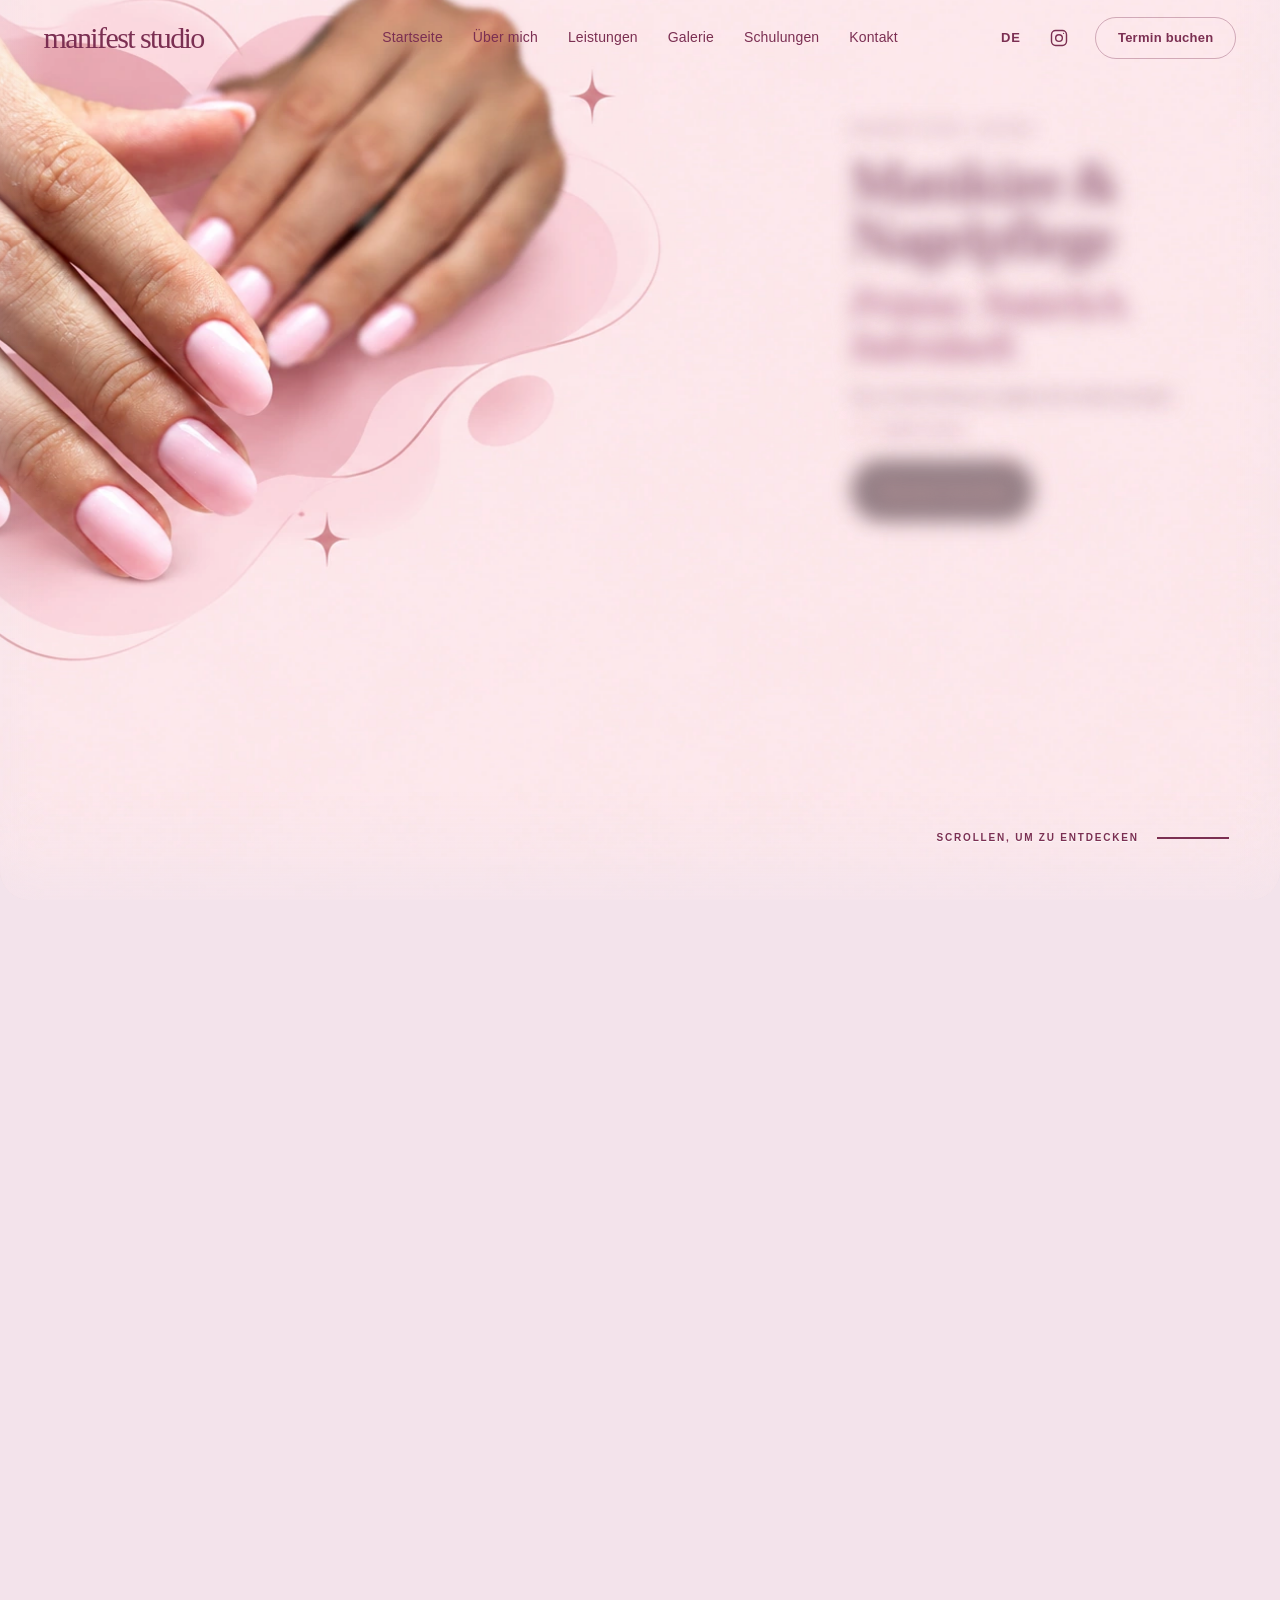
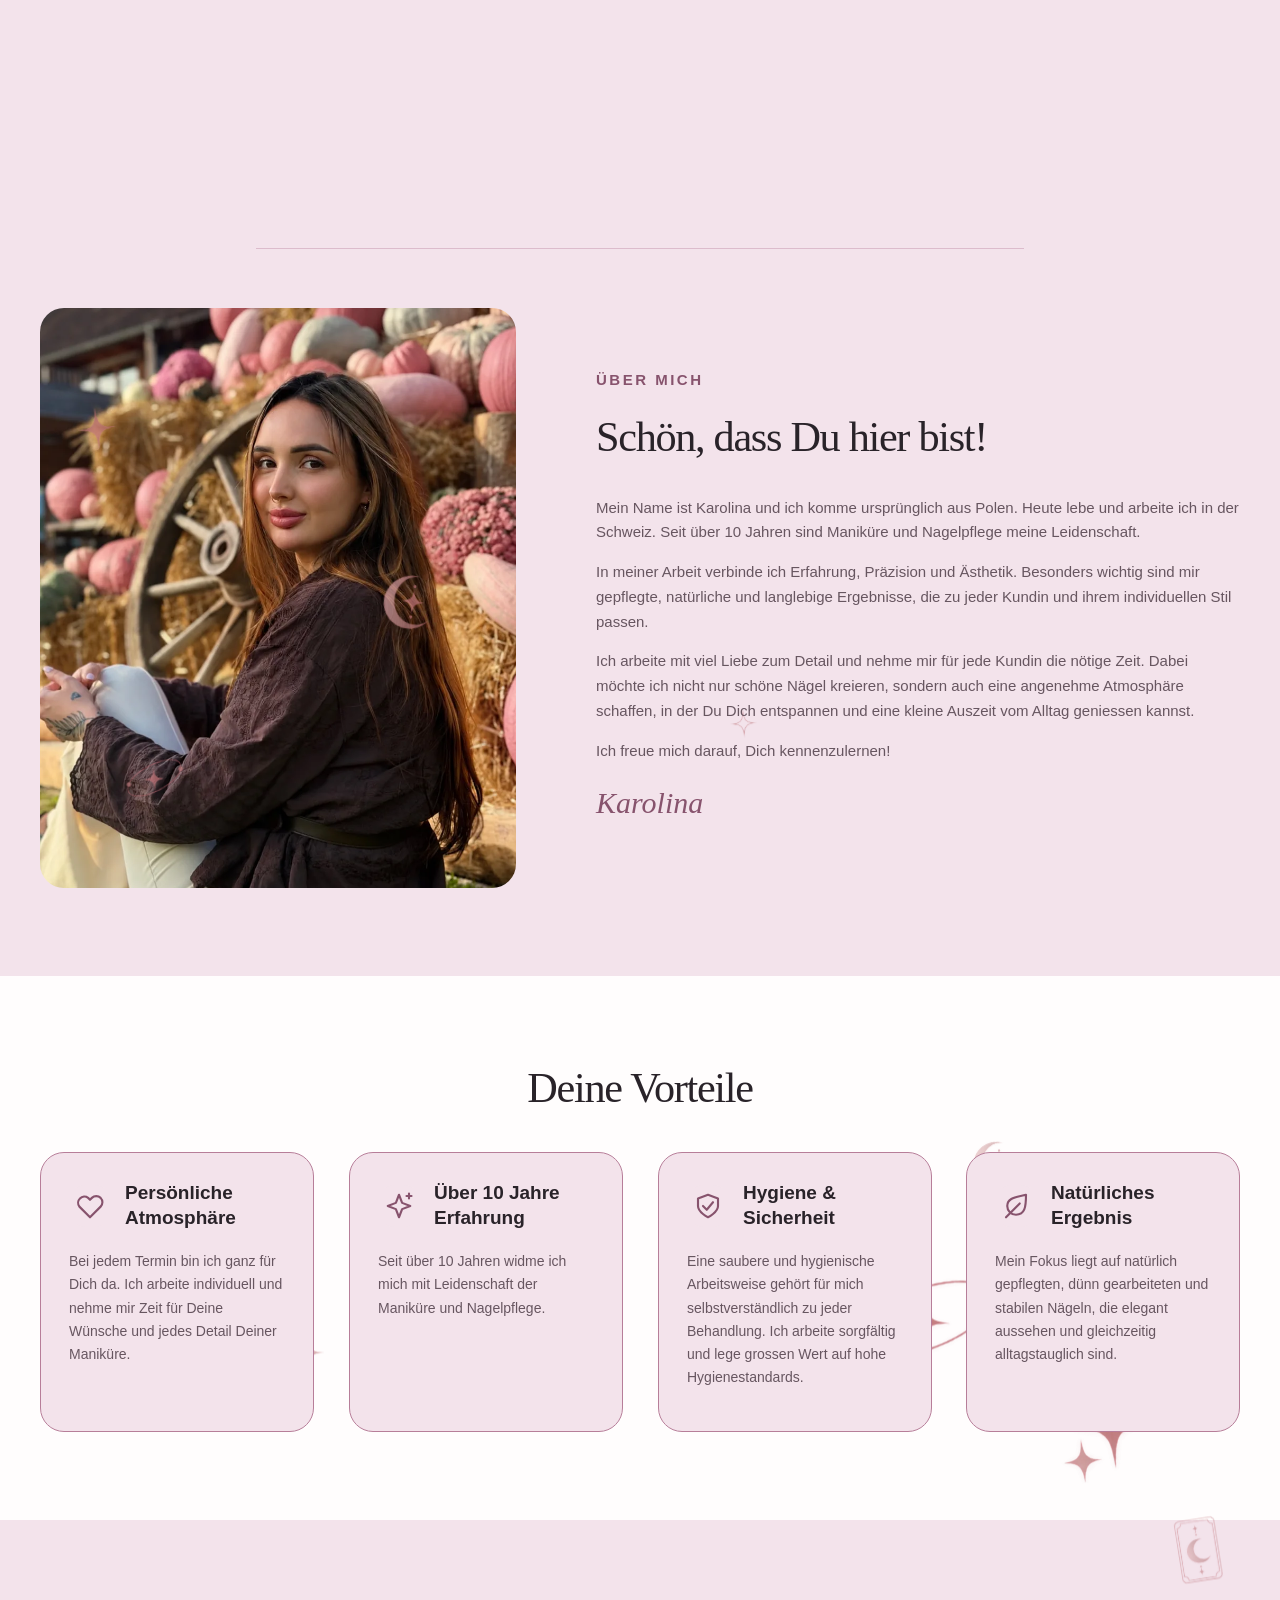
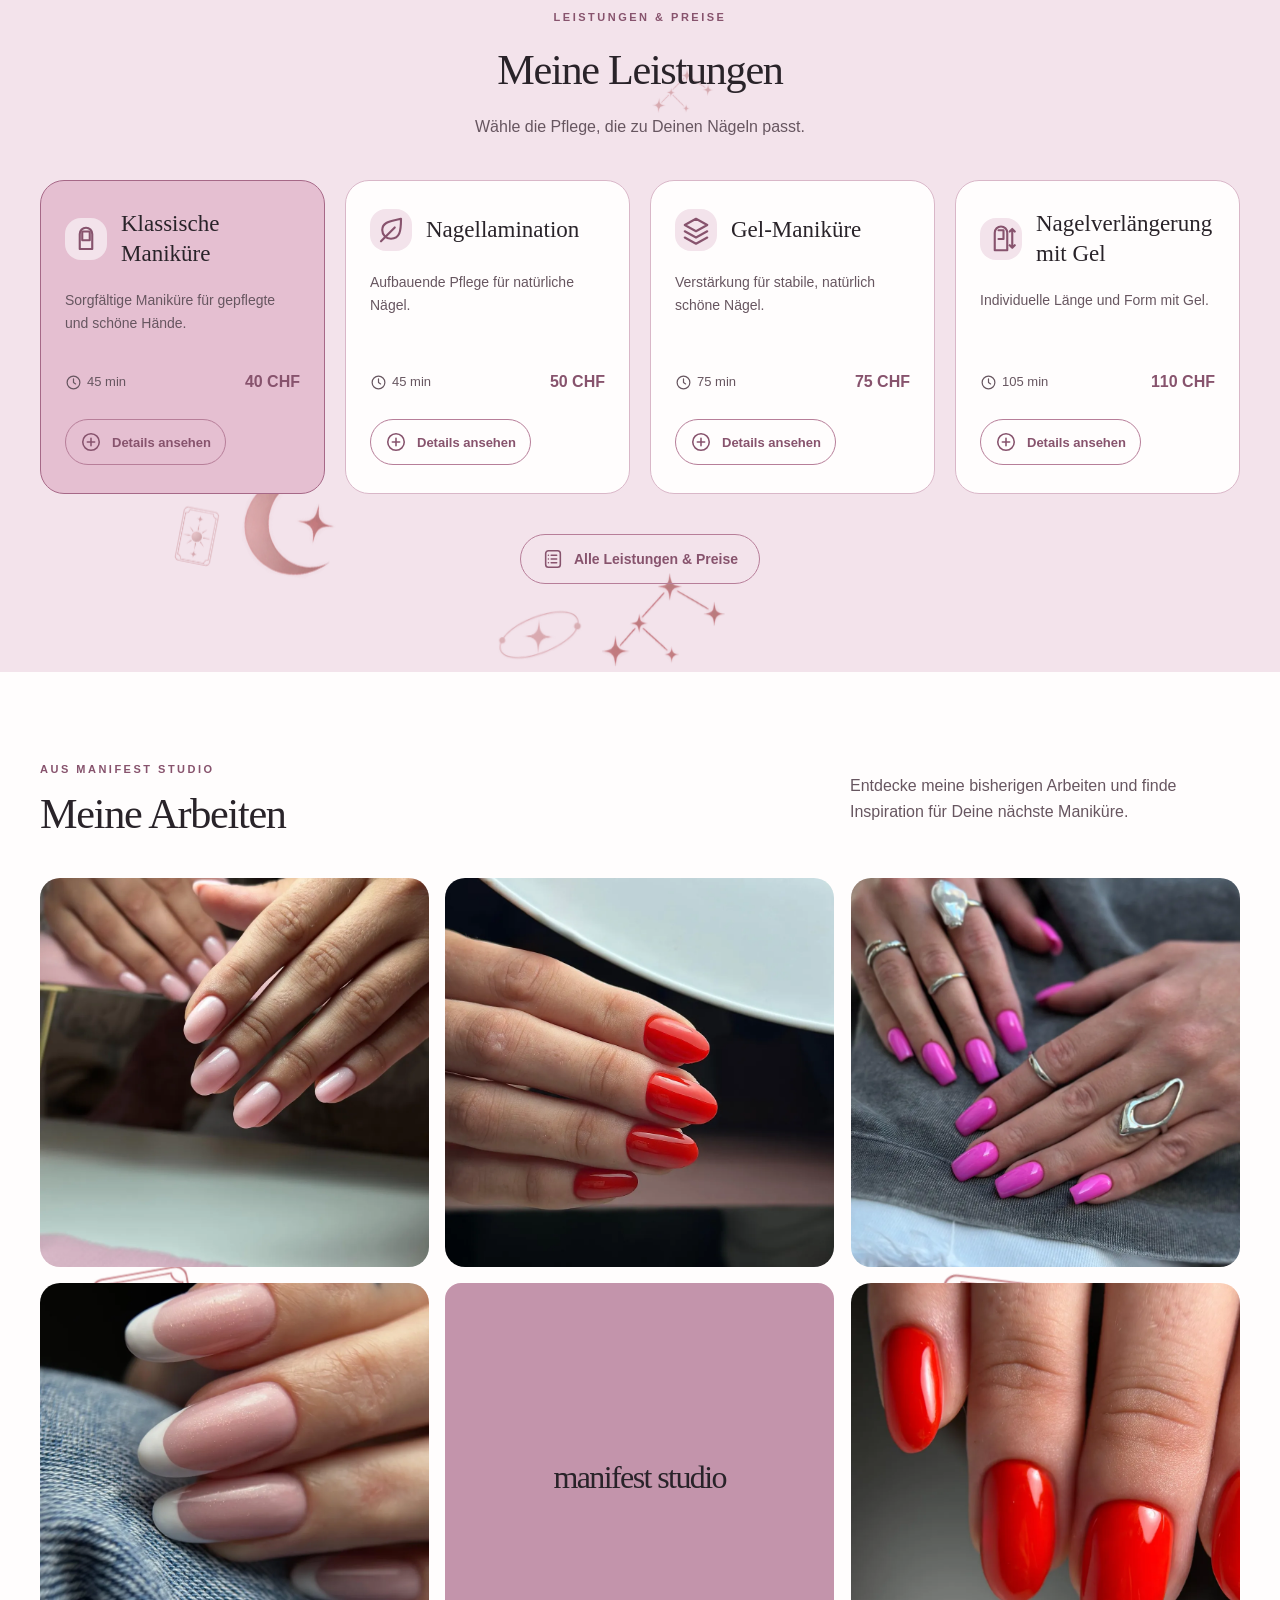
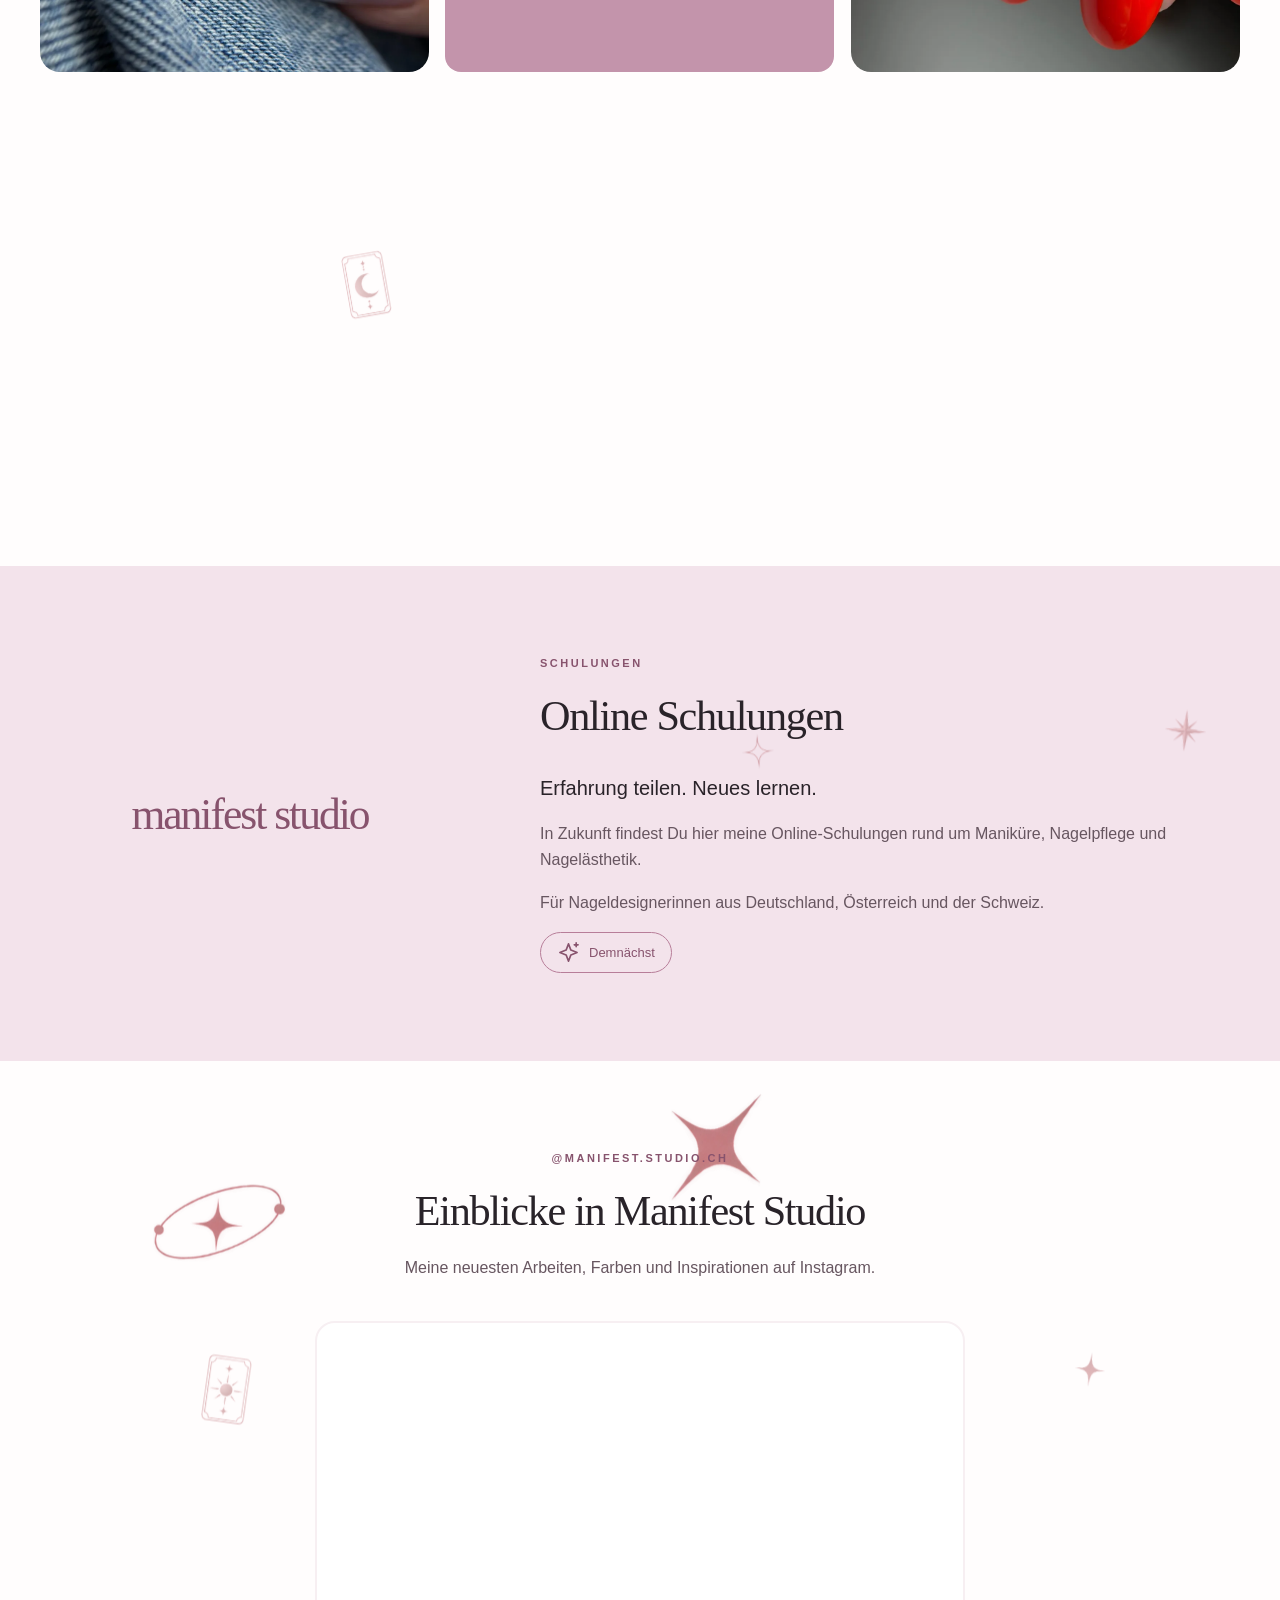
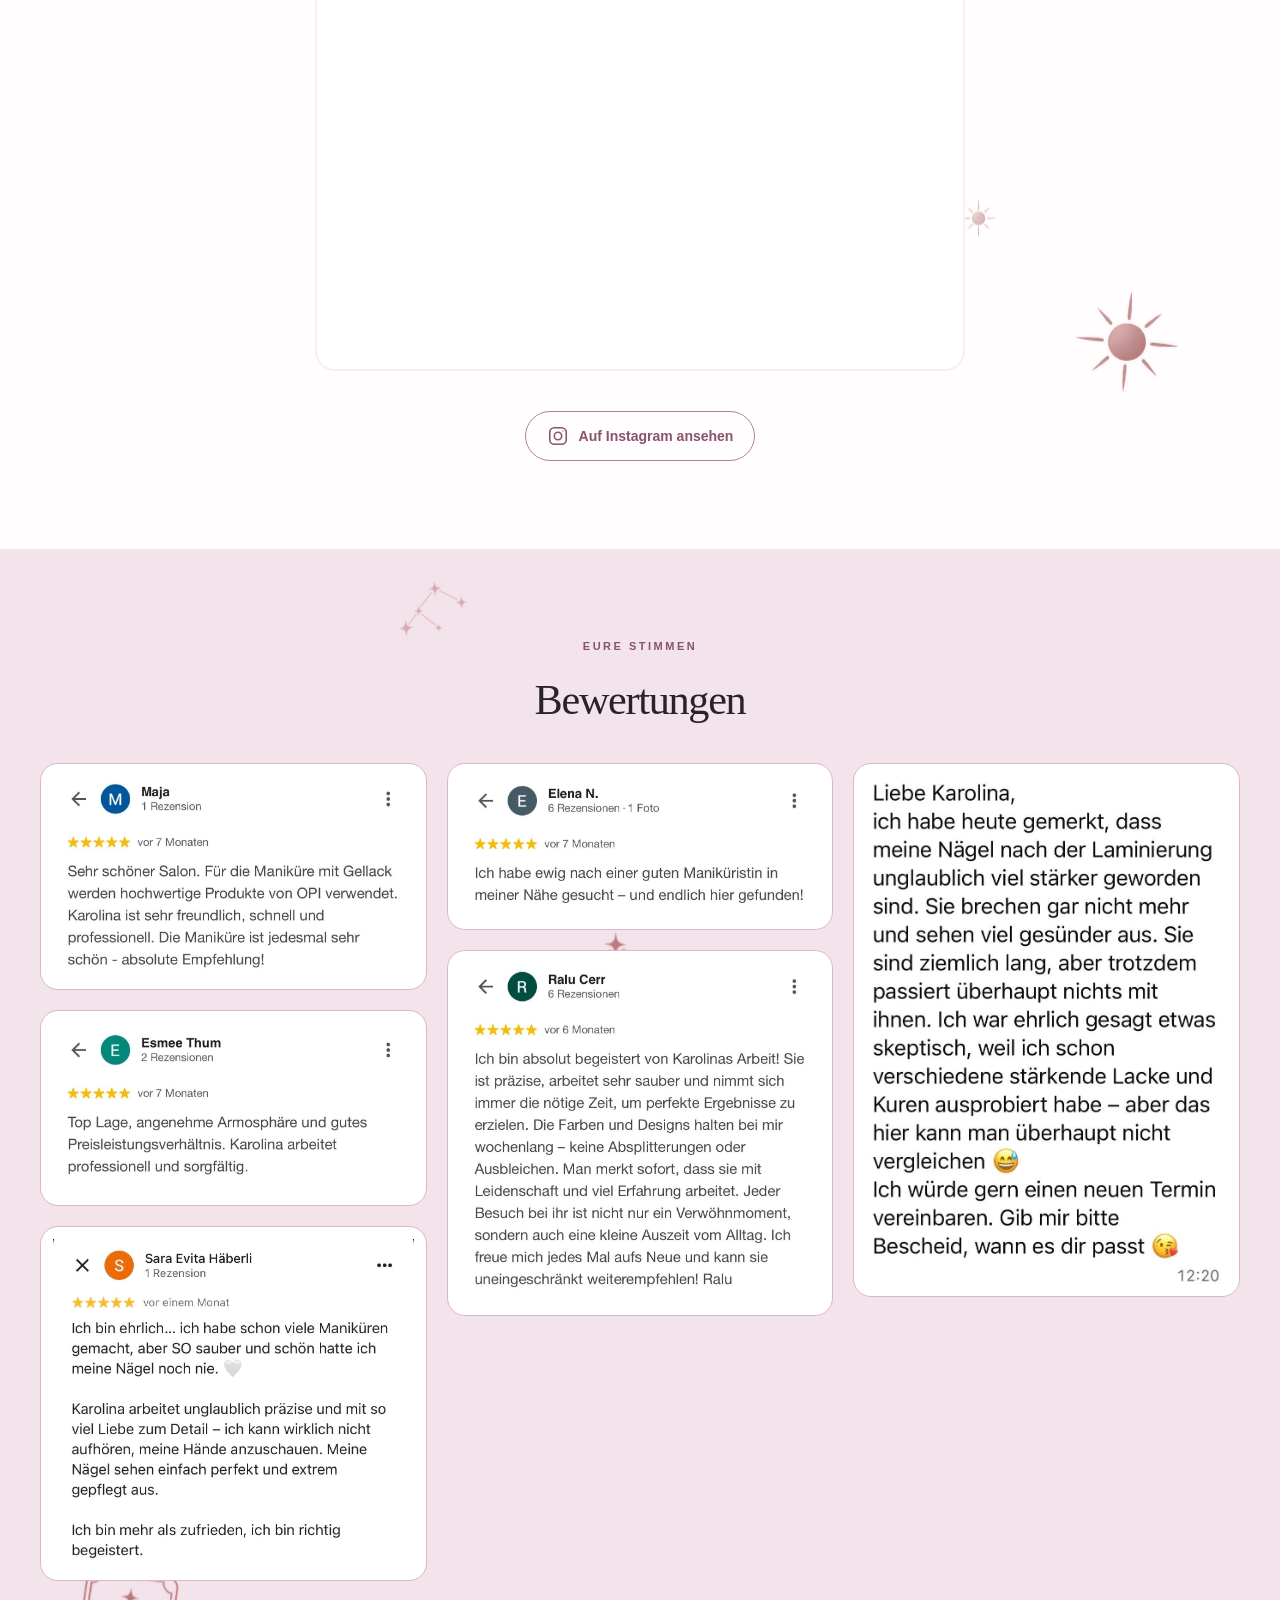
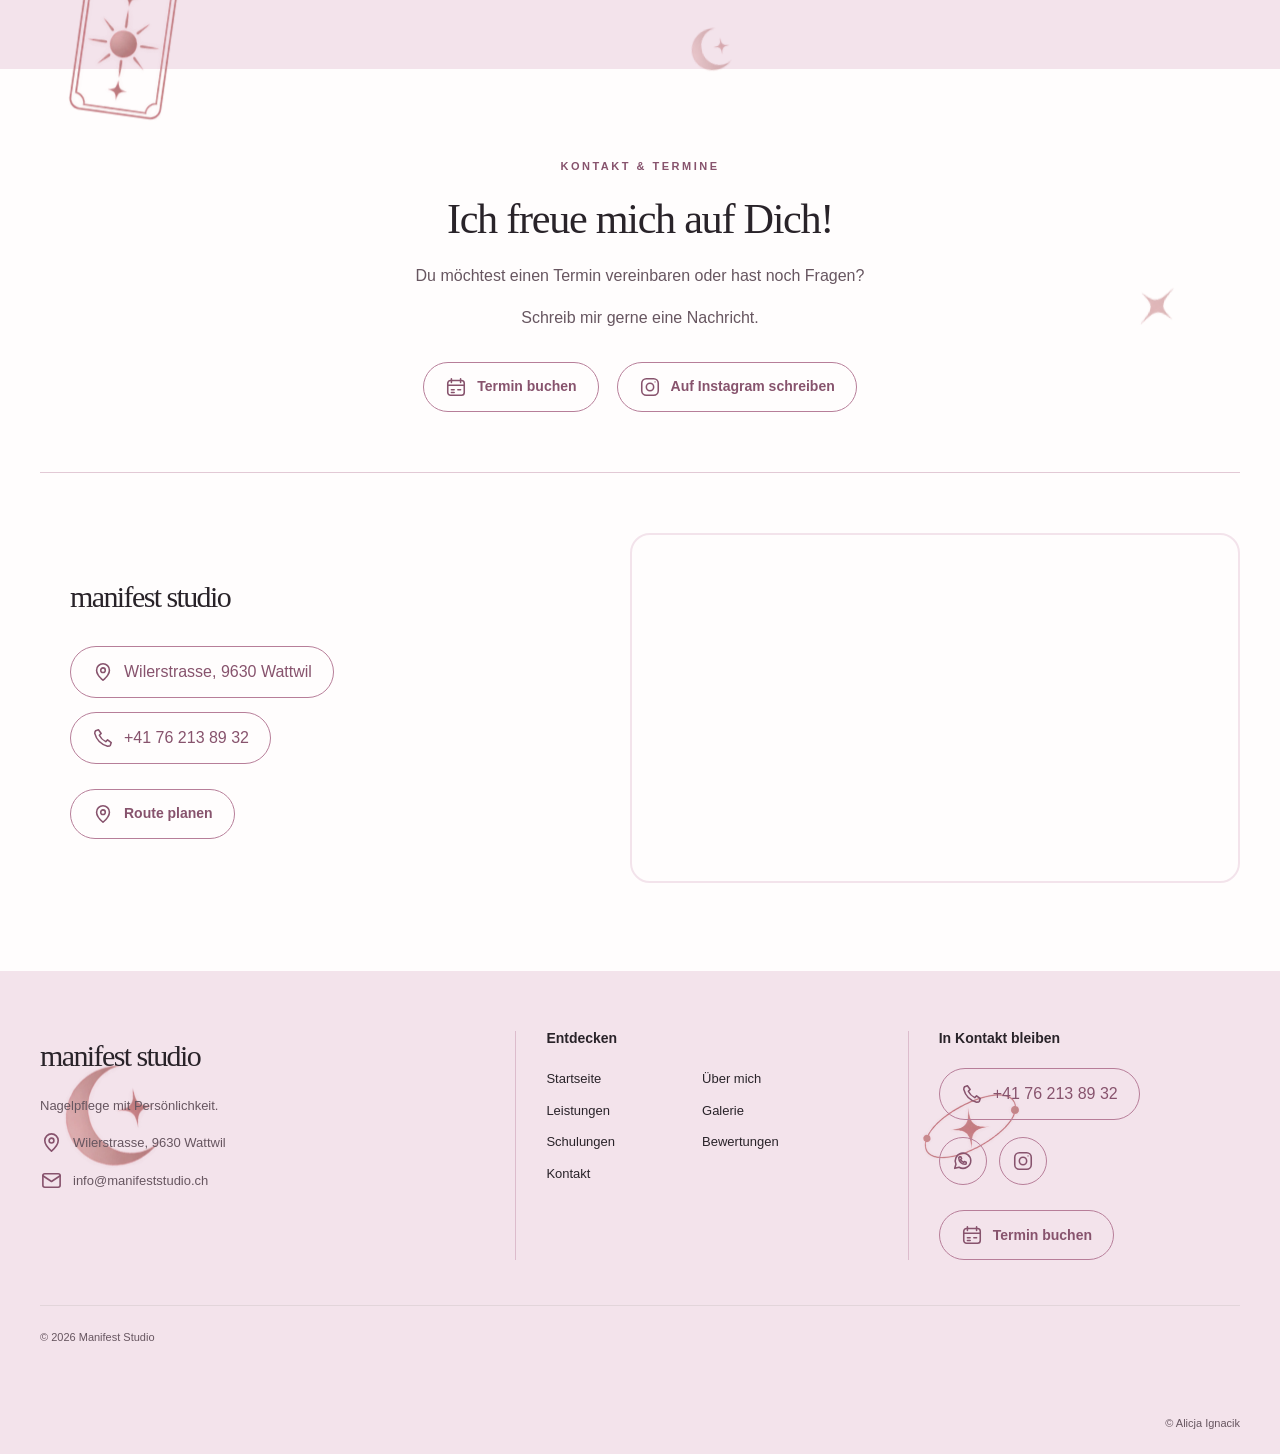
==== commit 1990363b: "Add email option to the booking dialog Fourth button "E-Mail schreiben" (mailto:info@manifeststudio." ====
--- a/index.html
+++ b/index.html
@@ -1161,6 +1161,17 @@
           >
             <use href="icons.svg#phone"></use></svg
           ><span data-t="call"></span
+        ></a
+        ><a
+          href="mailto:info@manifeststudio.ch"
+          class="action"
+          ><svg
+            class="icon"
+            aria-hidden="true"
+            focusable="false"
+          >
+            <use href="icons.svg#mail"></use></svg
+          ><span data-t="chatLabel"></span
         ></a>
       </div>
     </dialog>
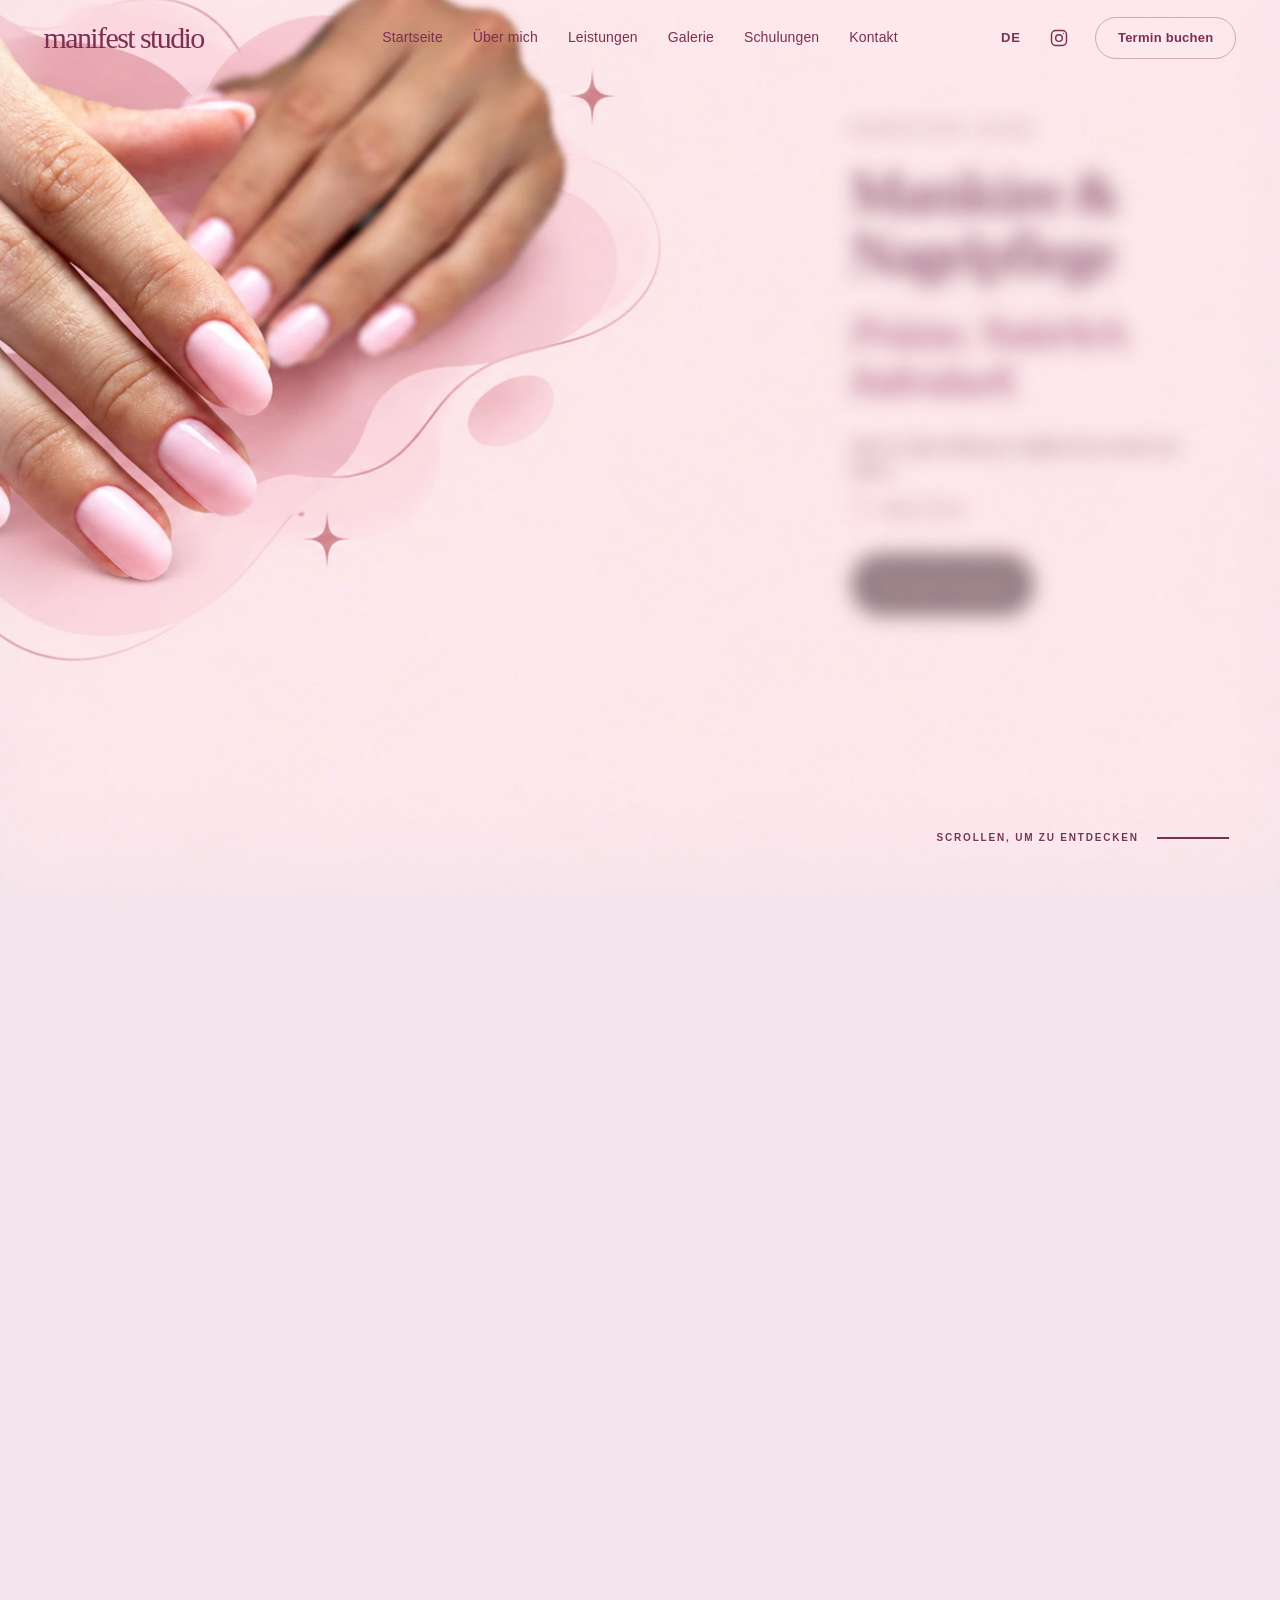
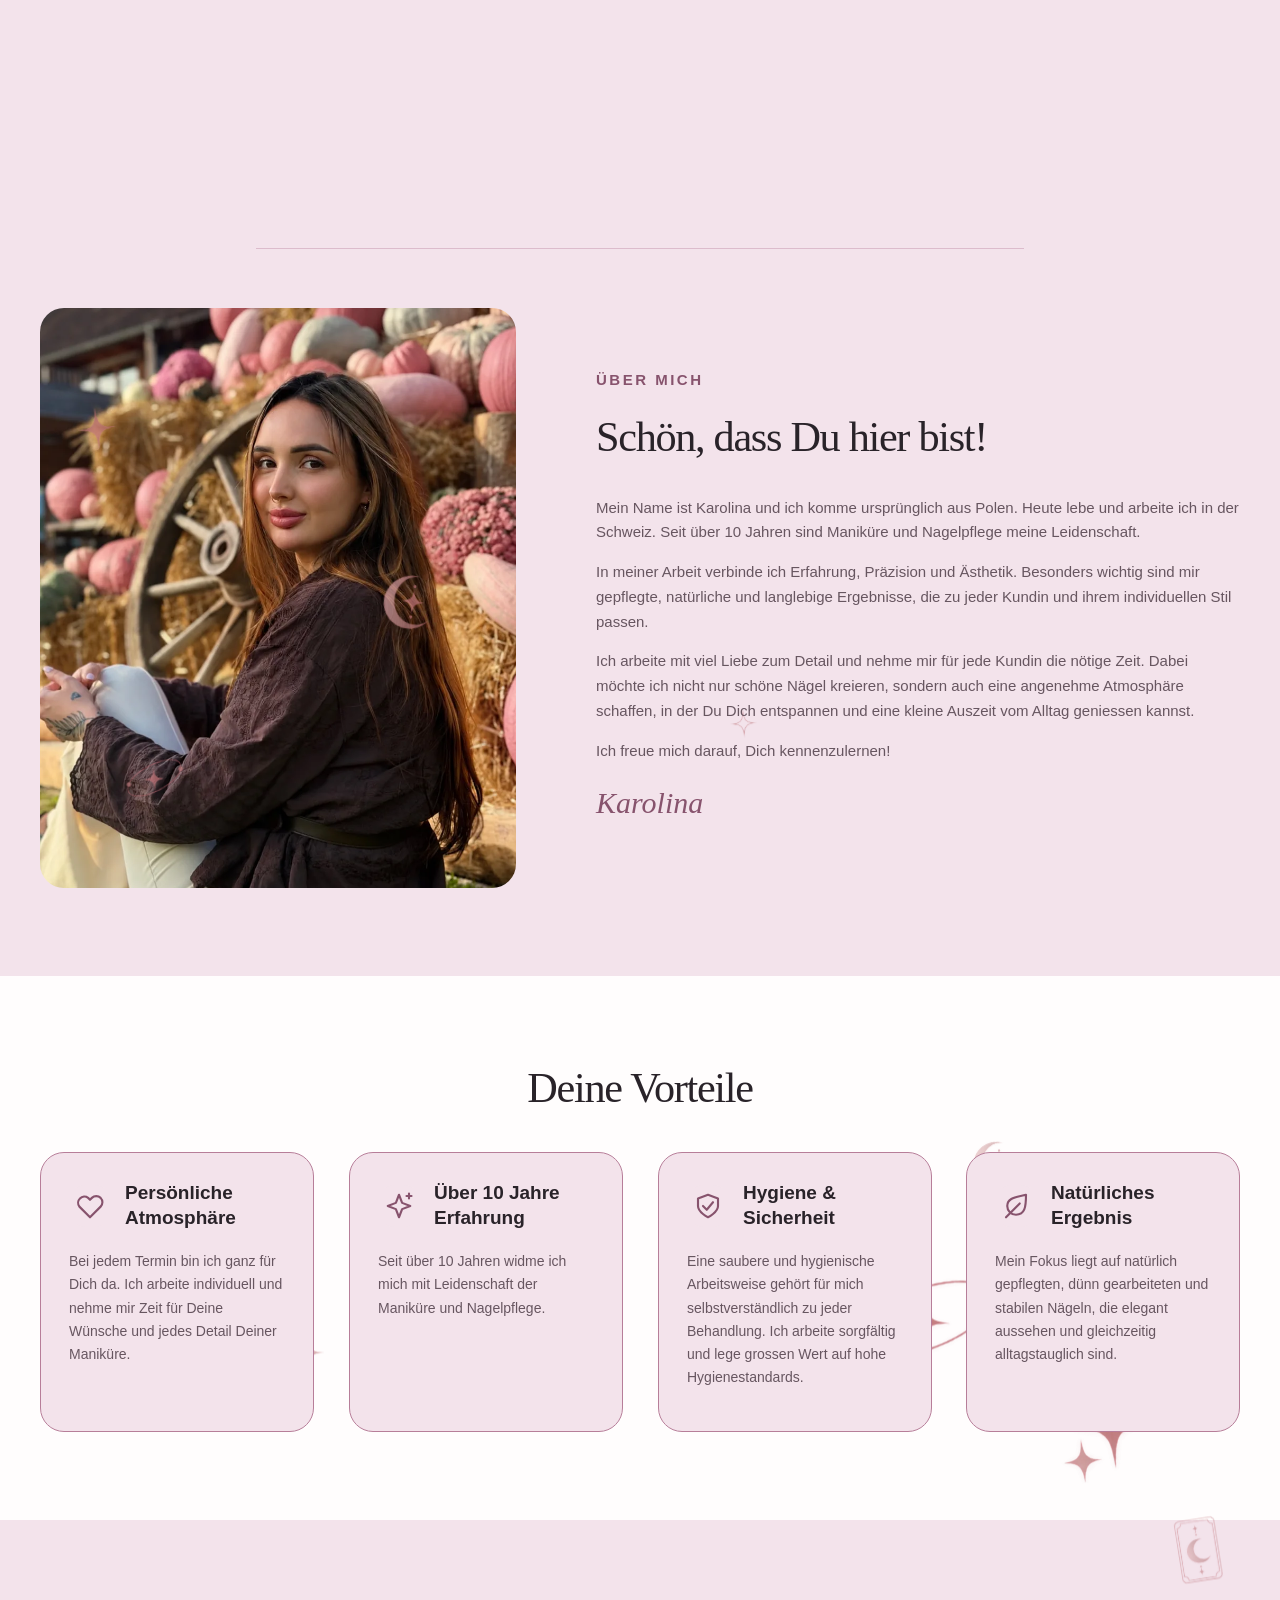
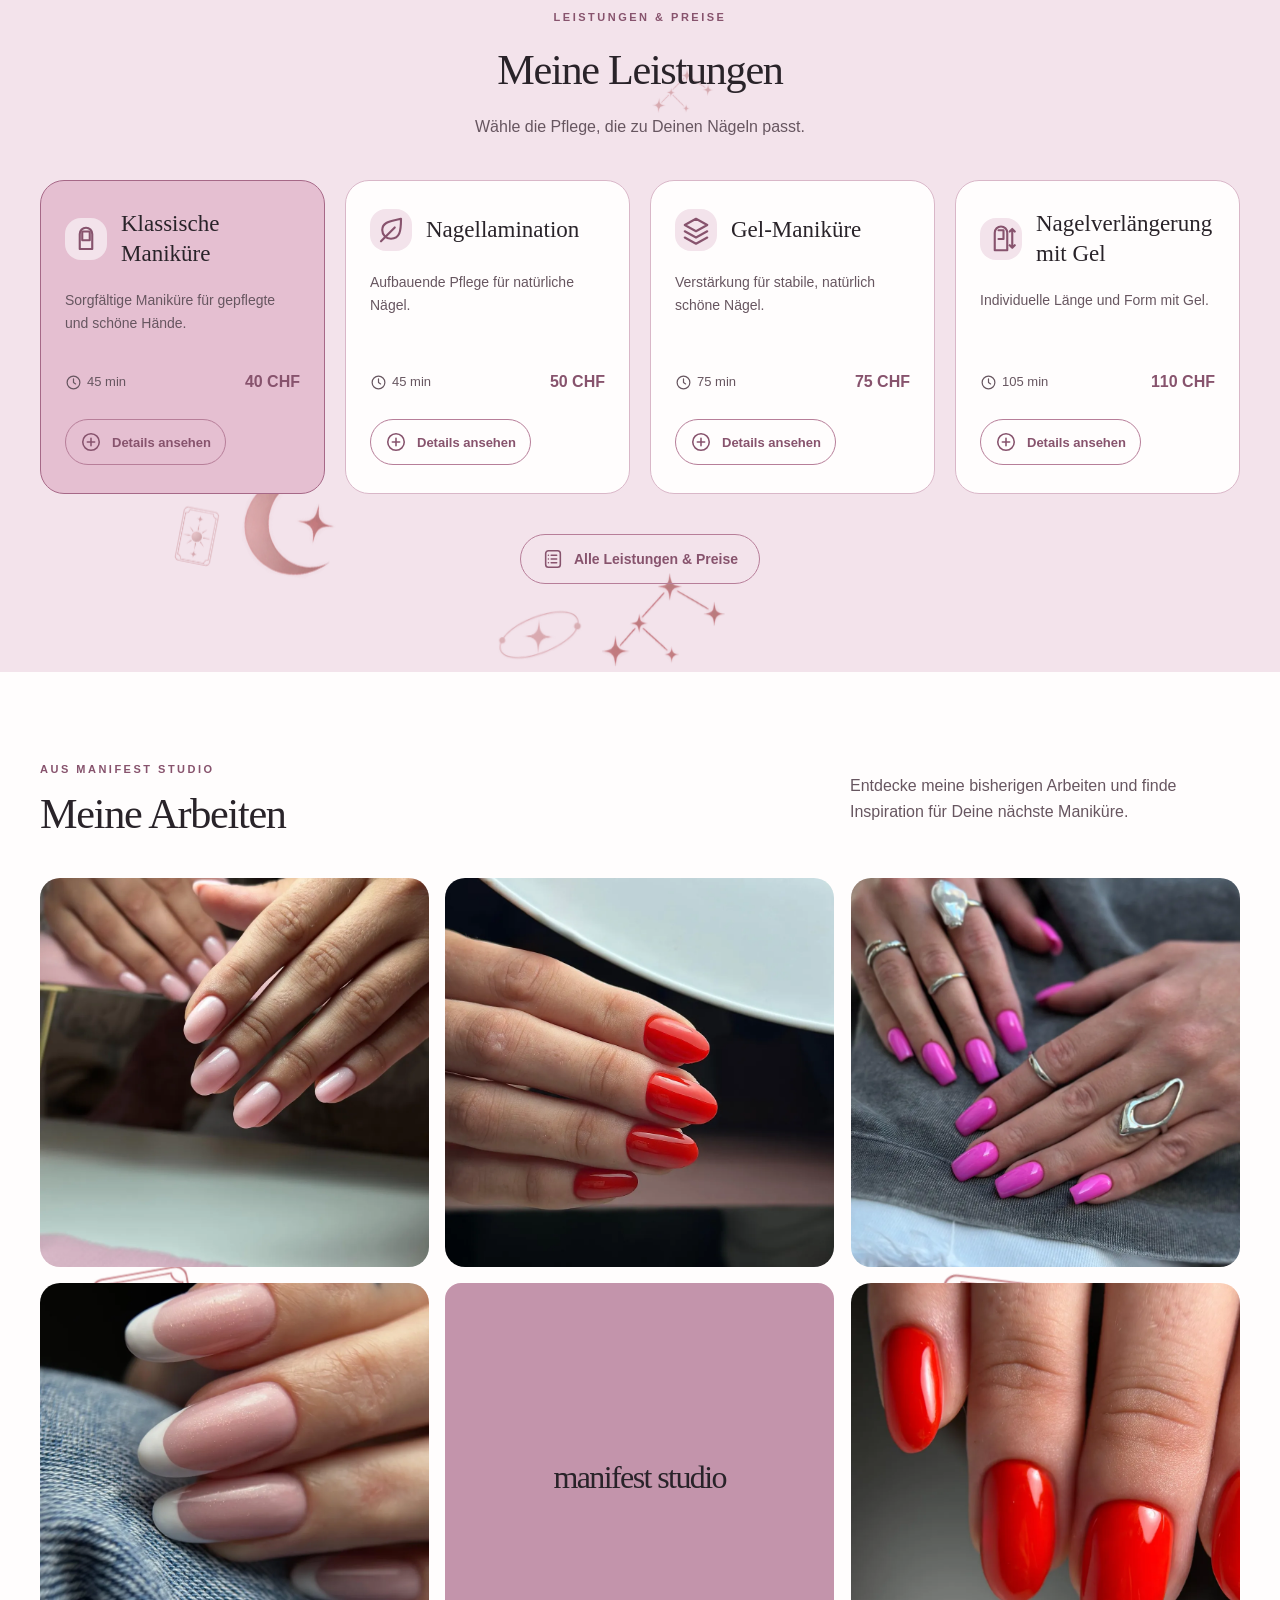
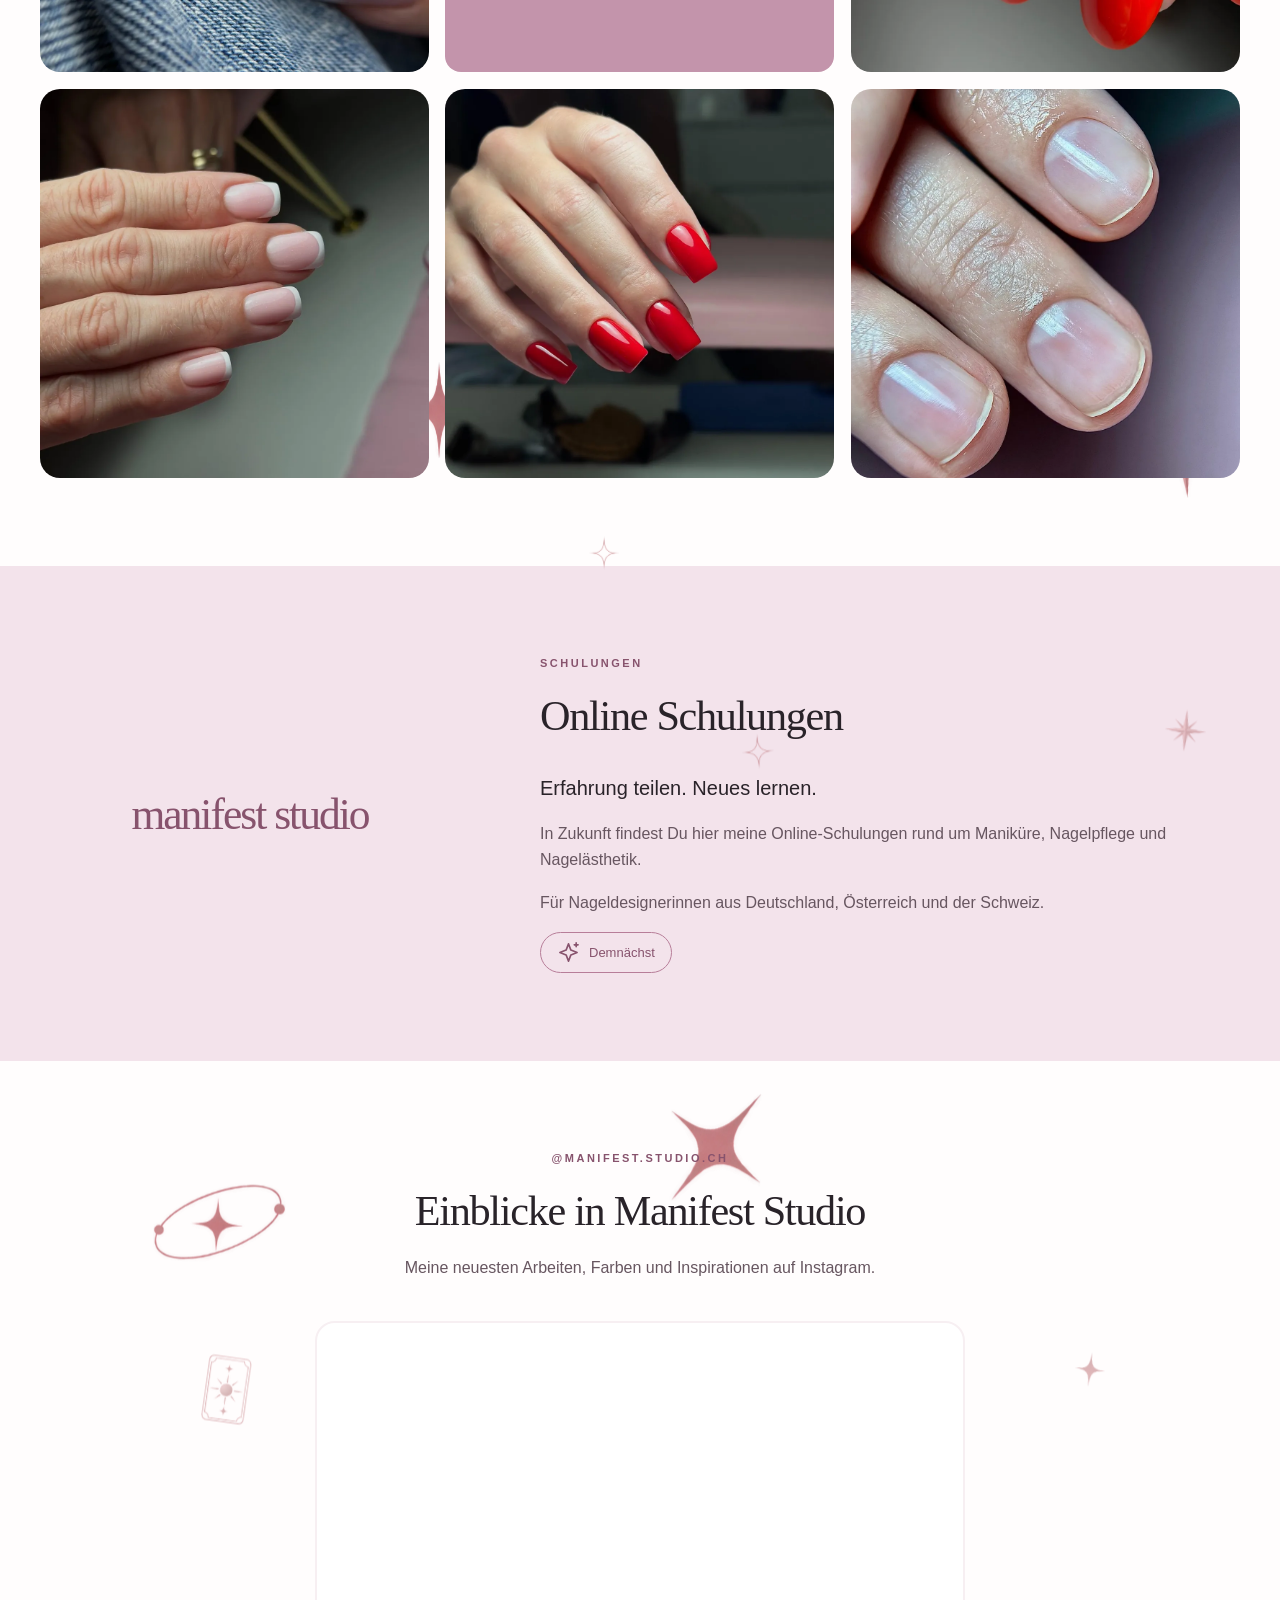
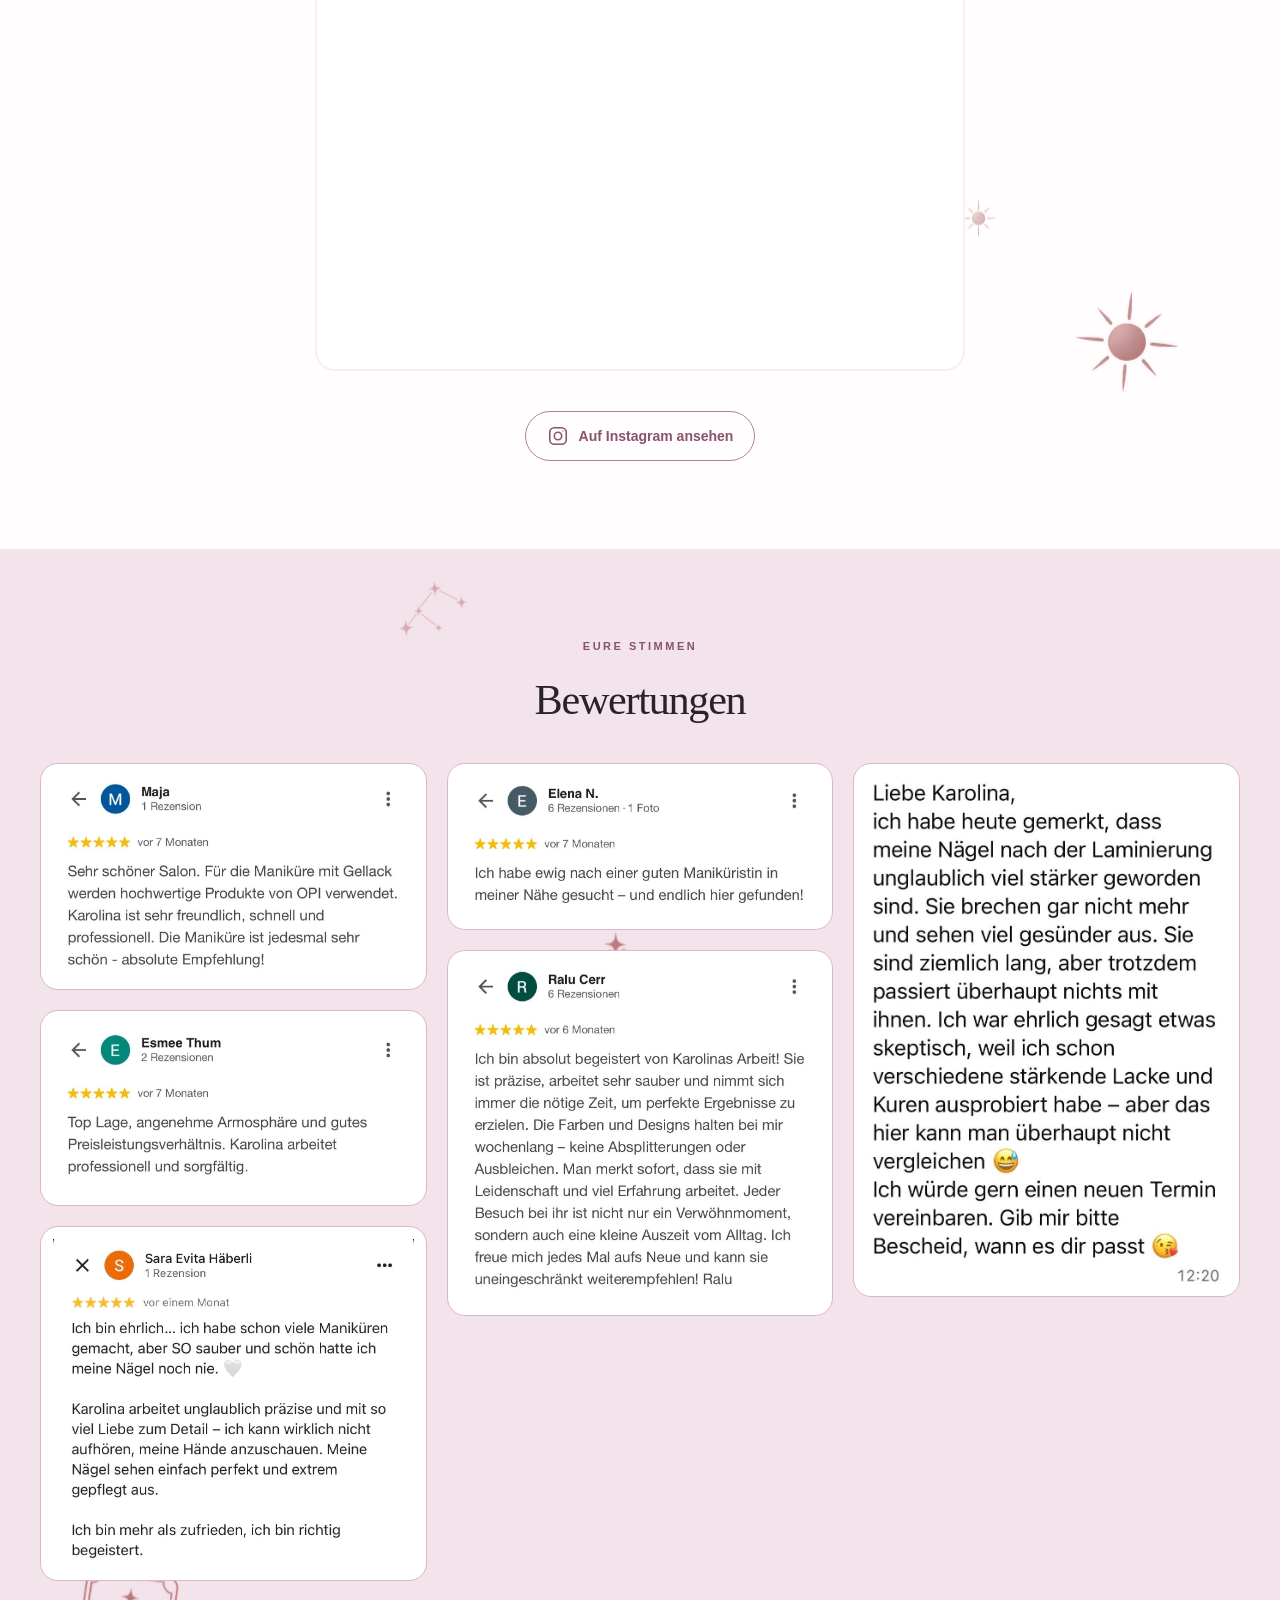
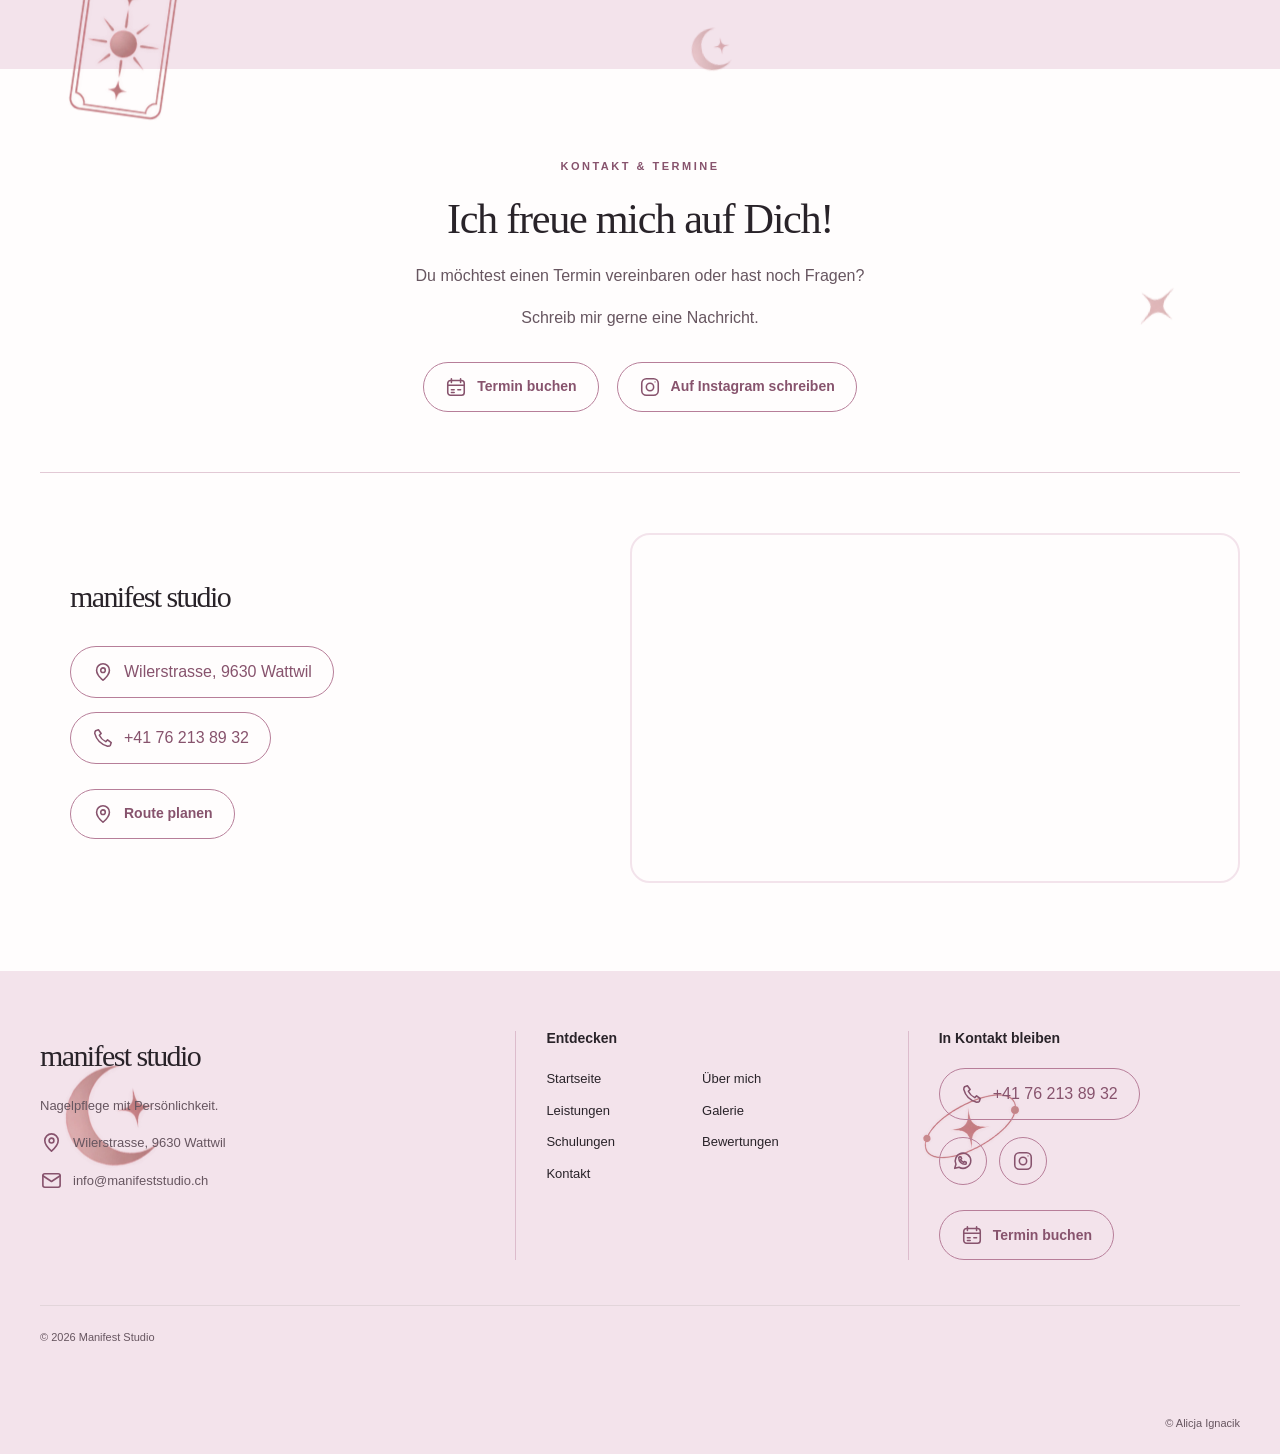
==== commit 495eb582: "Give the hero text more room Looser line-height in the headline and motto, larger gaps between the e" ====
--- a/index.html
+++ b/index.html
@@ -25,7 +25,7 @@
     />
     <link
       rel="stylesheet"
-      href="style.css?v=20261013-1610"
+      href="style.css?v=20261013-1640"
     />
     <script
       src="translations.js?v=20261013-1610"
--- a/style.css
+++ b/style.css
@@ -3358,3 +3358,53 @@
 .fx.fx-paused img {
   animation-play-state: paused !important;
 }
+
+/* Hero text: more room between the lines and between the blocks (headline, motto, description, place, button). */
+@media (min-width: 761px) {
+  .hero-copy .eyebrow {
+    margin-bottom: 26px;
+  }
+  .hero-copy h1 {
+    line-height: 1.06;
+  }
+  .hero-copy h1 em {
+    margin-top: 24px;
+    line-height: 1.14;
+  }
+  .hero-copy .hero-description {
+    margin-top: 30px;
+    font-size: clamp(14px, 1.05vw, 16px);
+    line-height: 1.65;
+  }
+  .hero-copy .location-tag {
+    margin-top: 16px;
+  }
+  .hero-copy .action {
+    margin-top: 32px;
+  }
+}
+@media (max-width: 760px) {
+  .hero-copy .eyebrow {
+    margin-bottom: 14px;
+    font-size: 9px;
+  }
+  .hero-copy h1 {
+    line-height: 1.06;
+  }
+  .hero-copy h1 em {
+    margin-top: 14px;
+    line-height: 1.15;
+  }
+  .hero-copy .hero-description {
+    max-width: 84%; /* leaves room for the round buttons on the right */
+    margin-top: 18px;
+    font-size: 14px;
+    line-height: 1.55;
+  }
+  .hero-copy .location-tag {
+    margin-top: 12px;
+  }
+  .hero .action {
+    margin-top: 20px;
+  }
+}
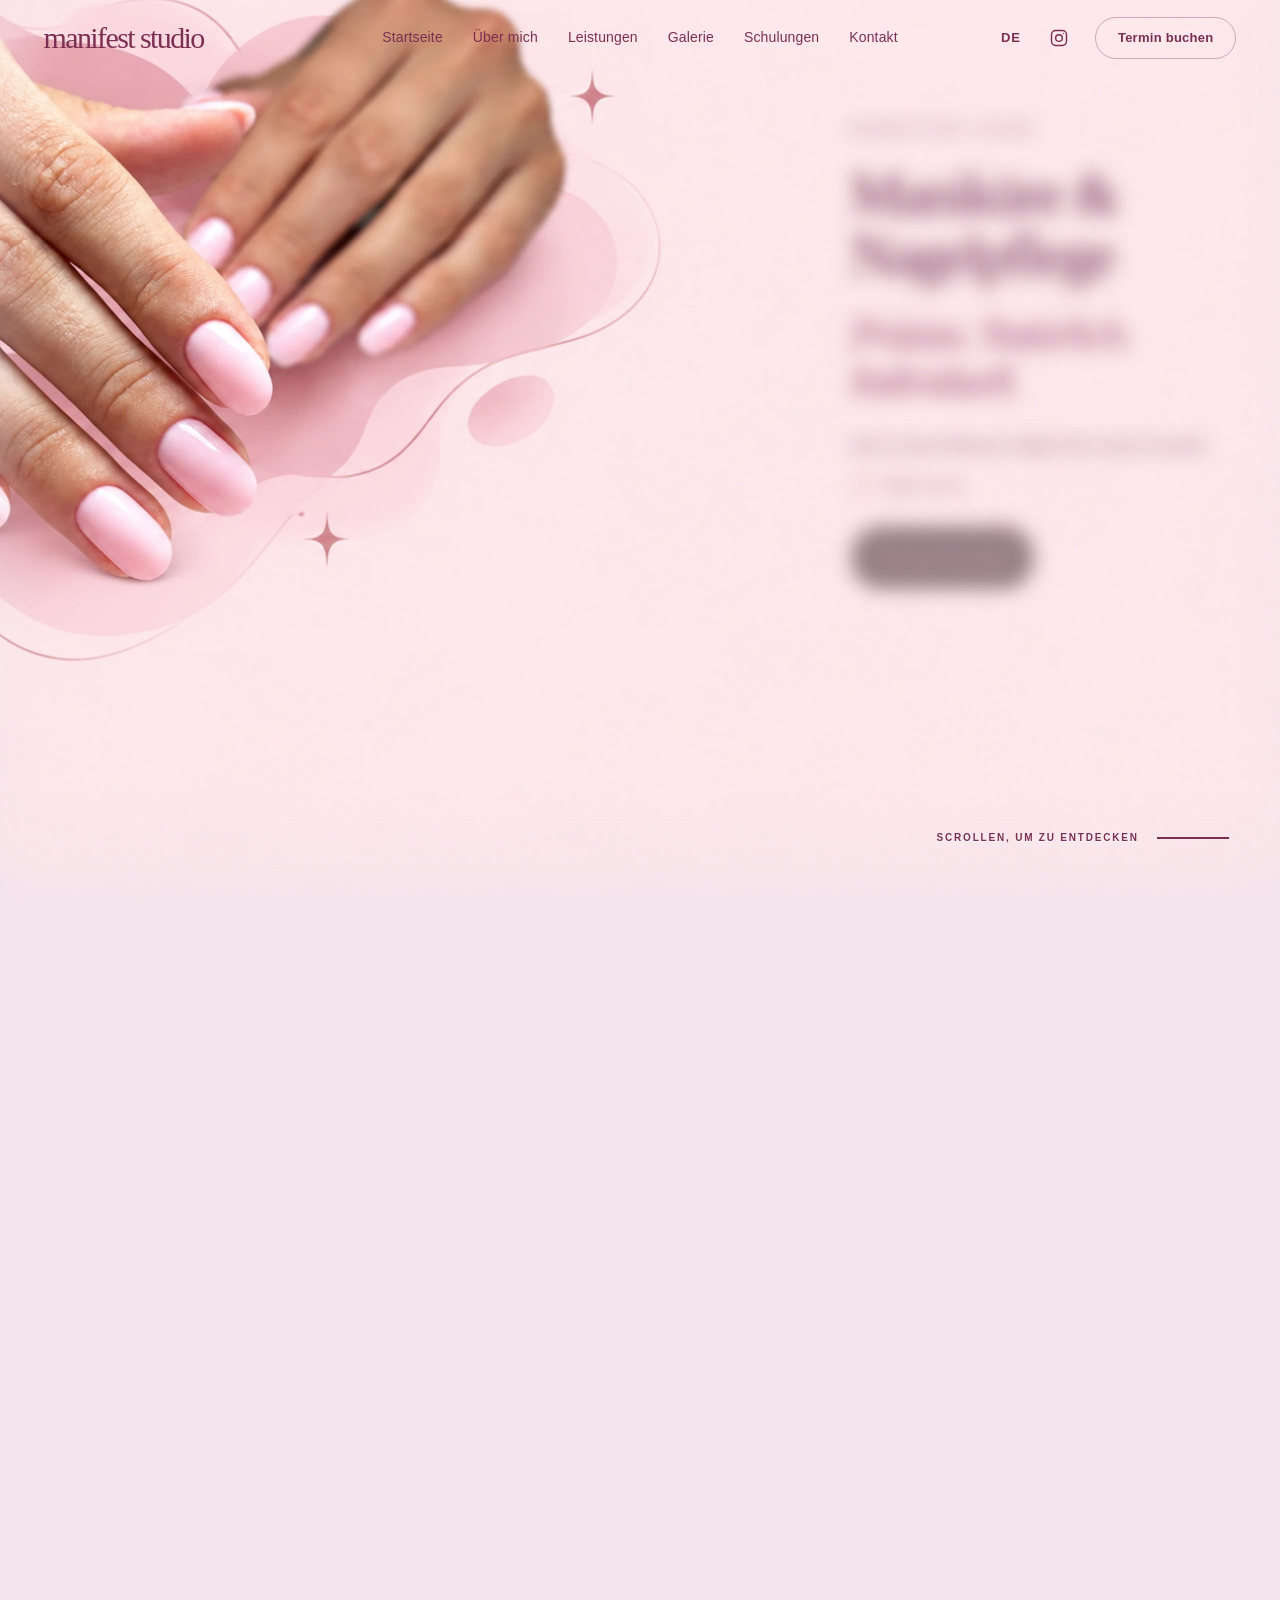
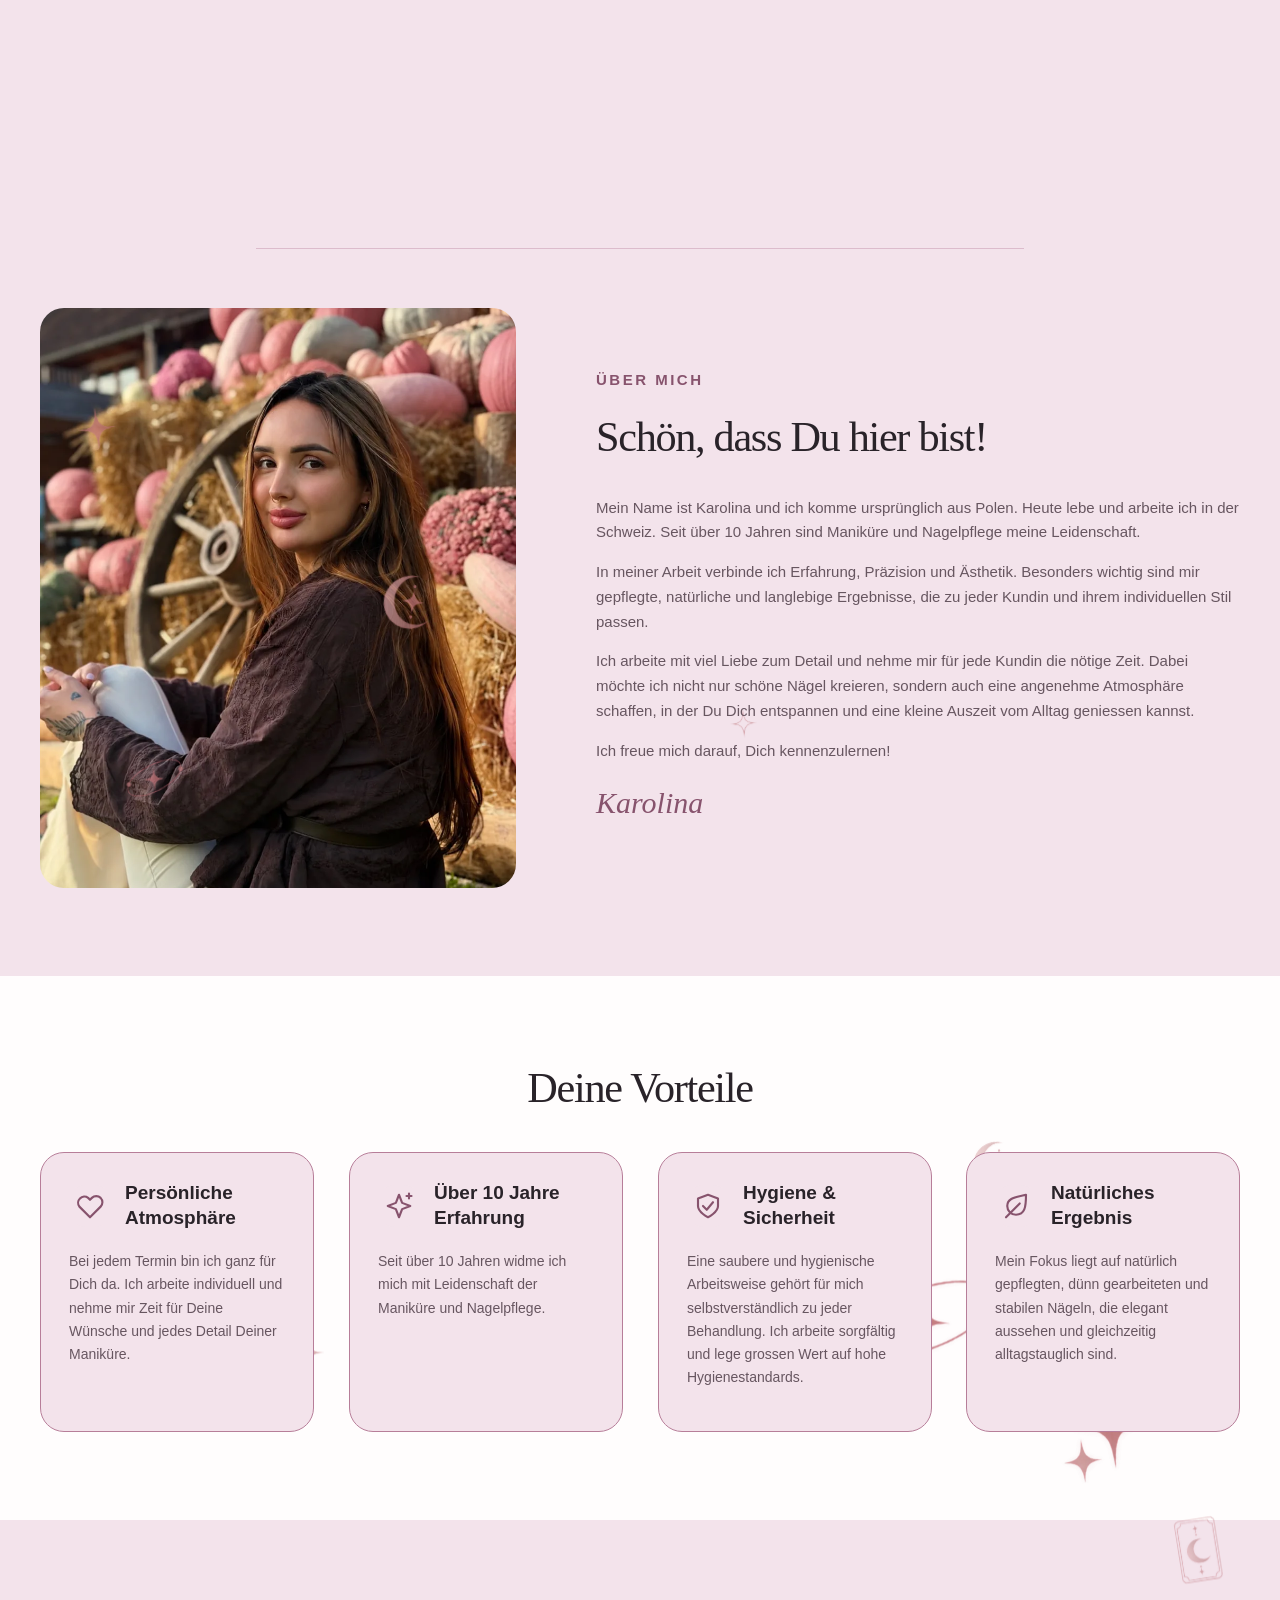
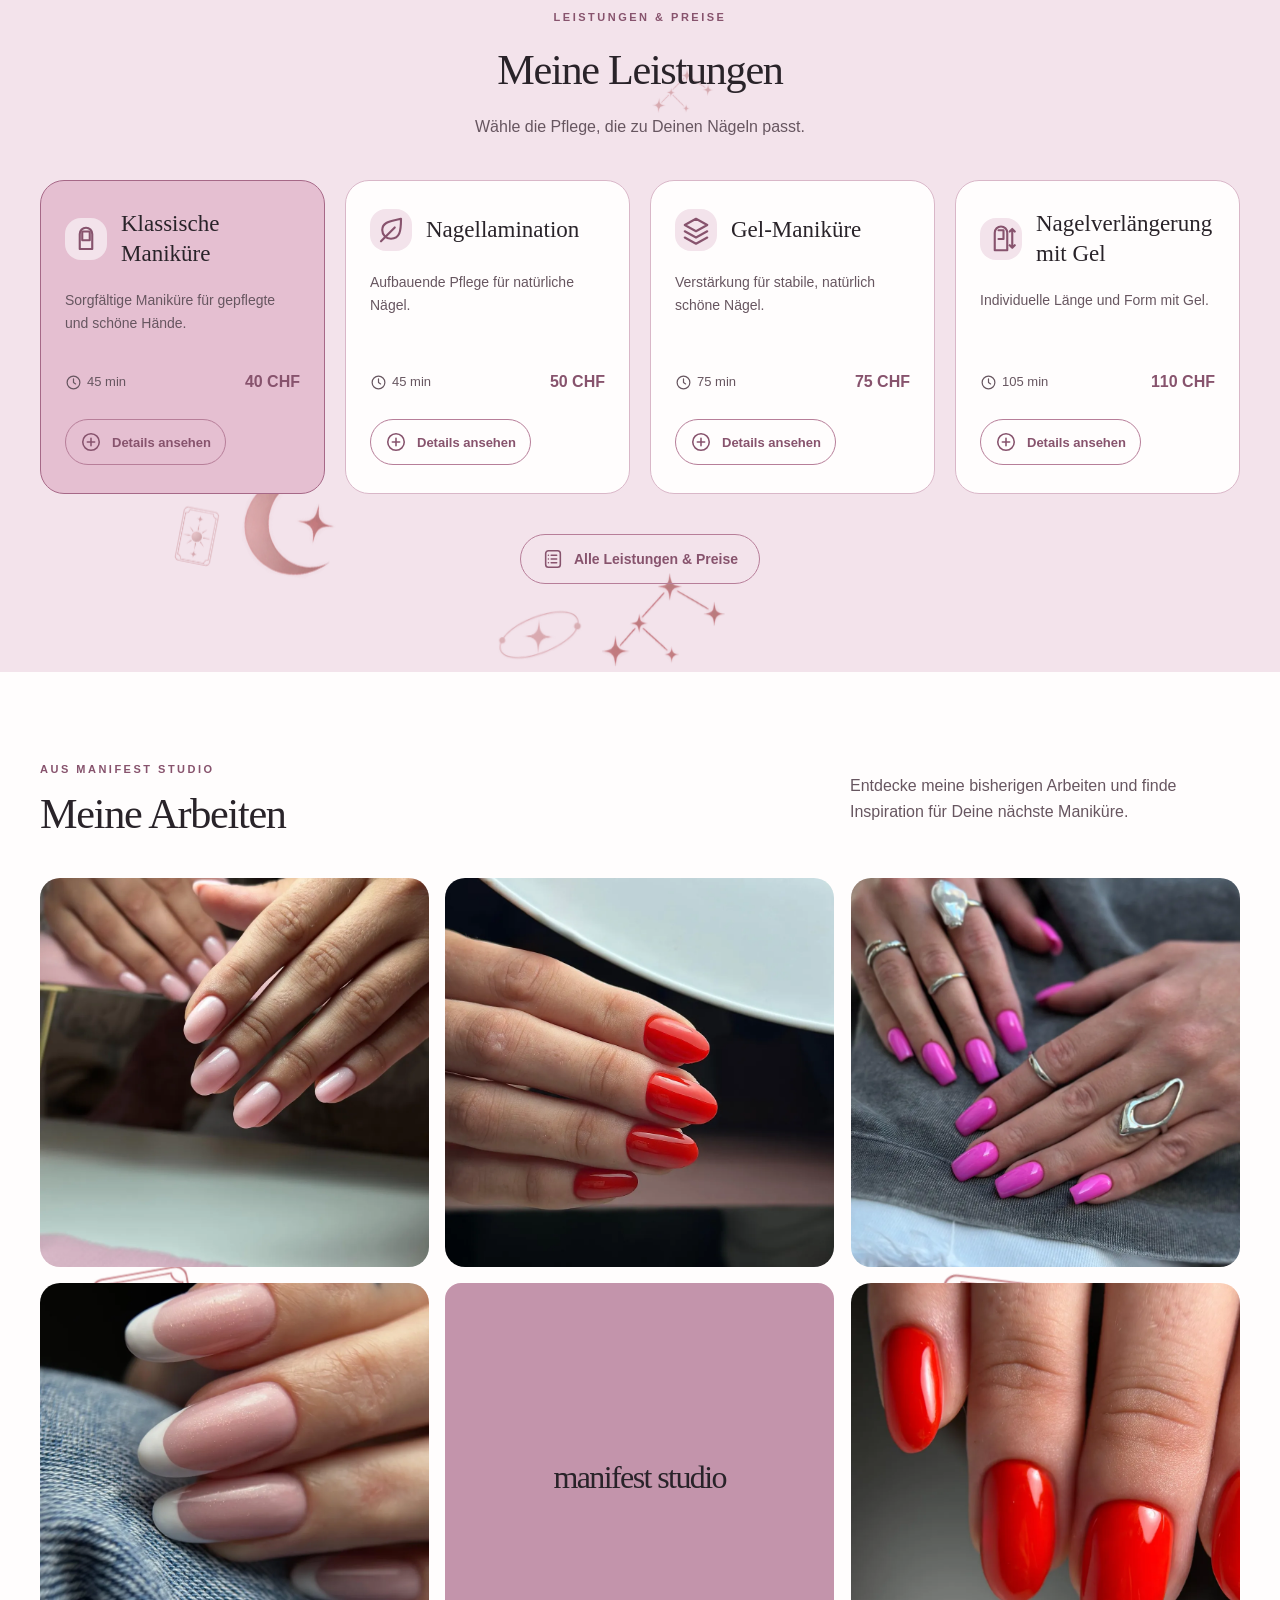
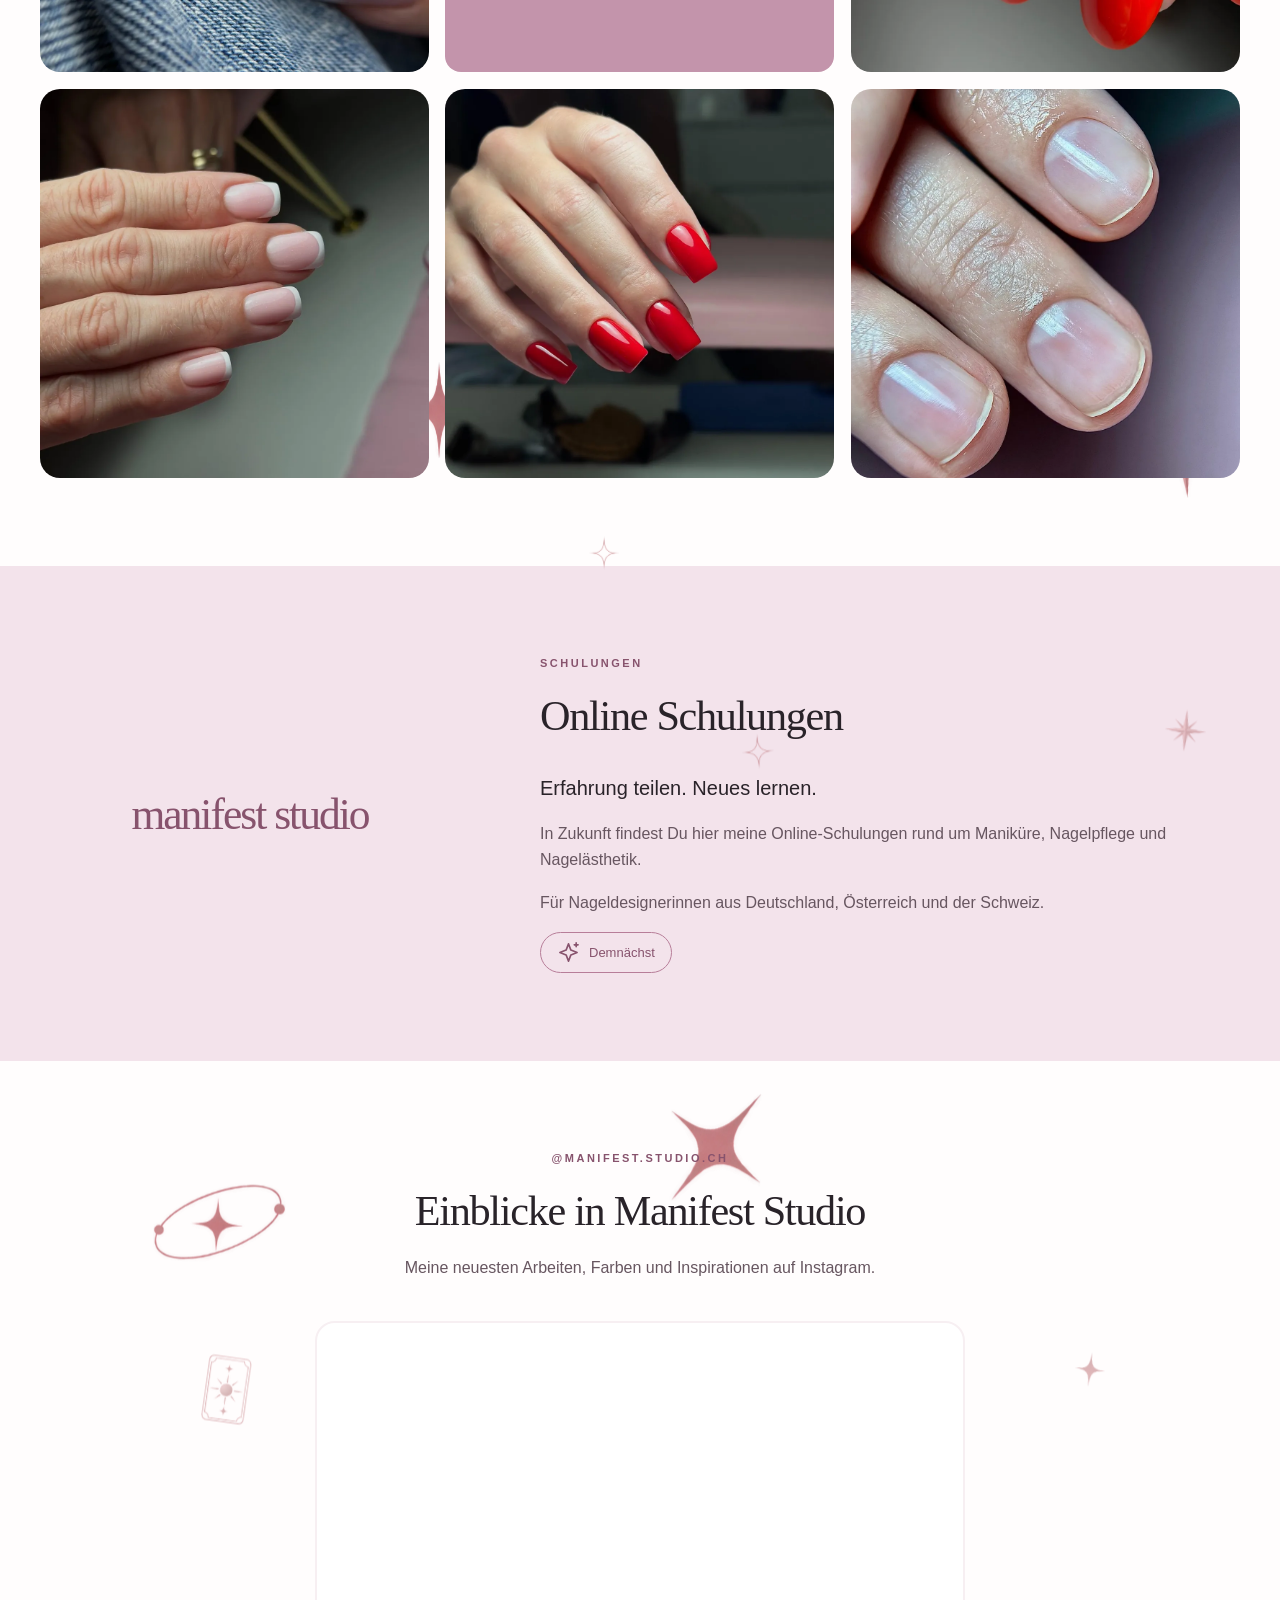
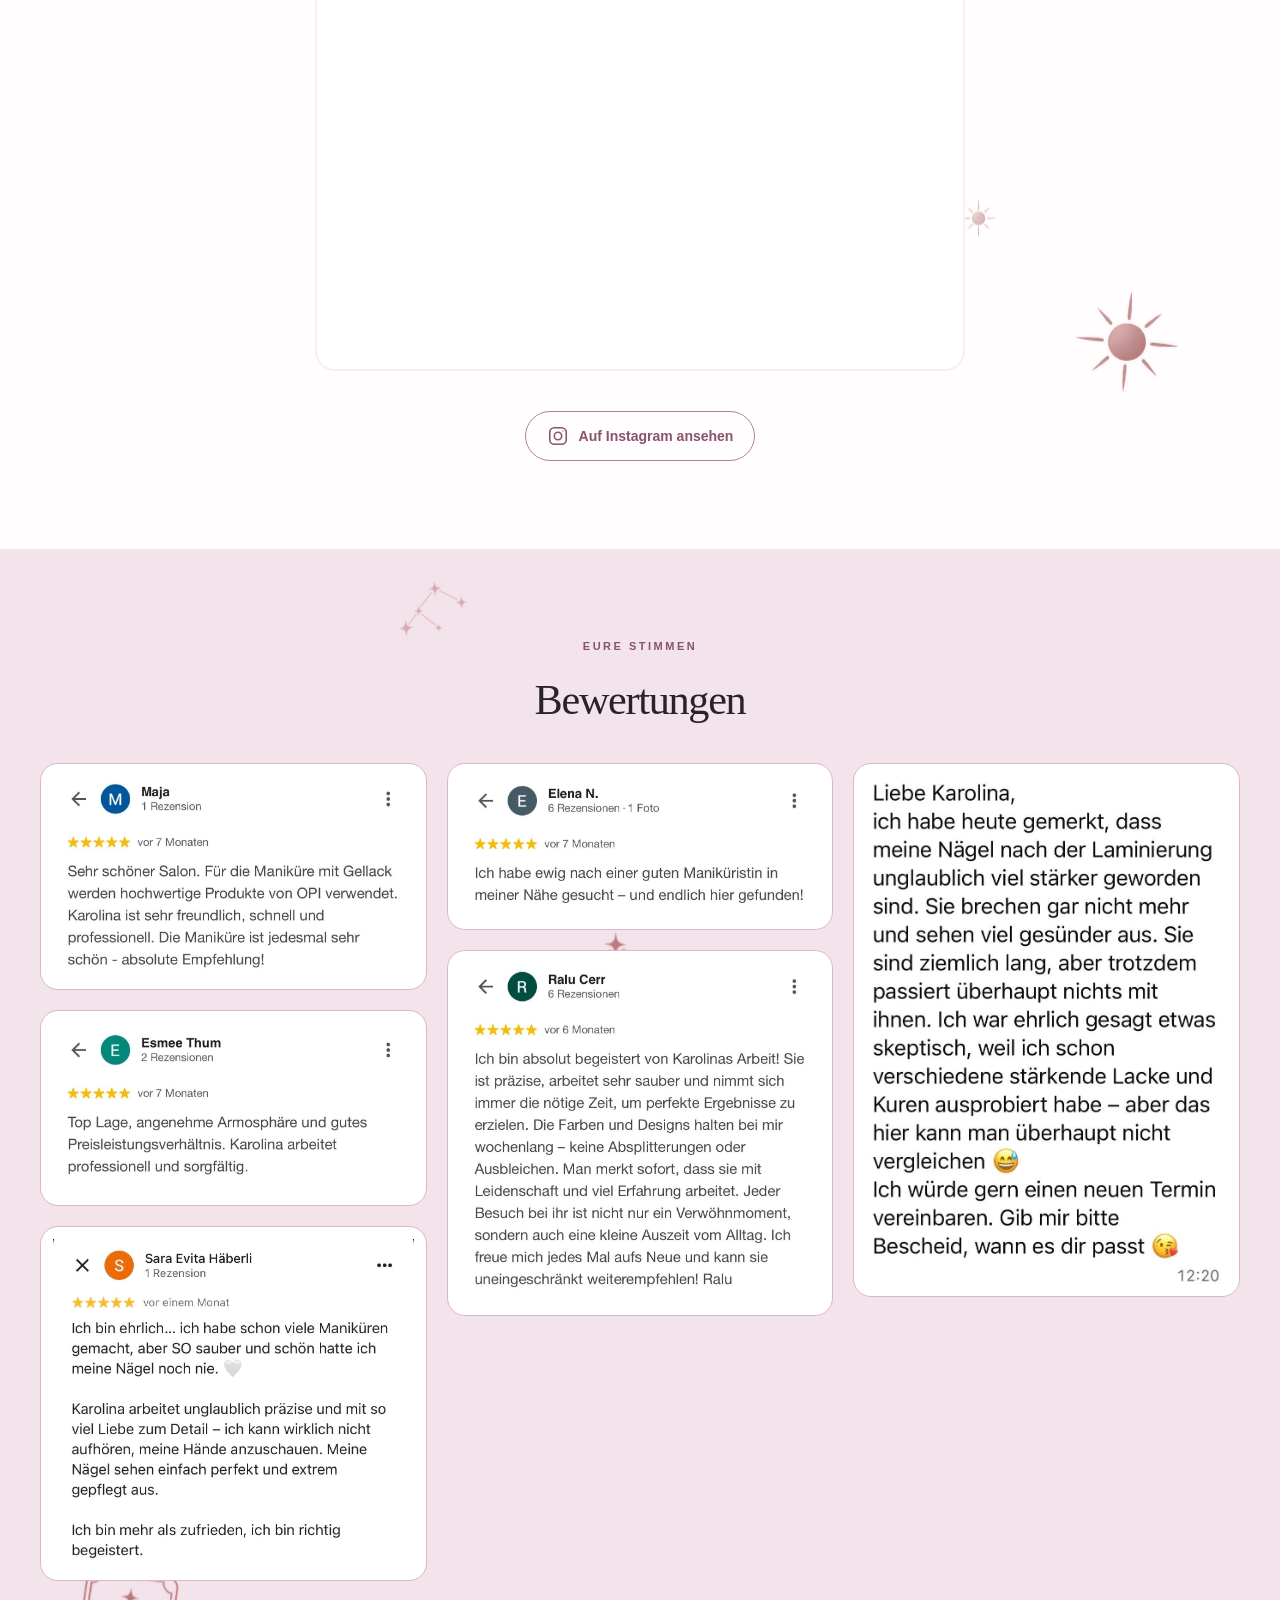
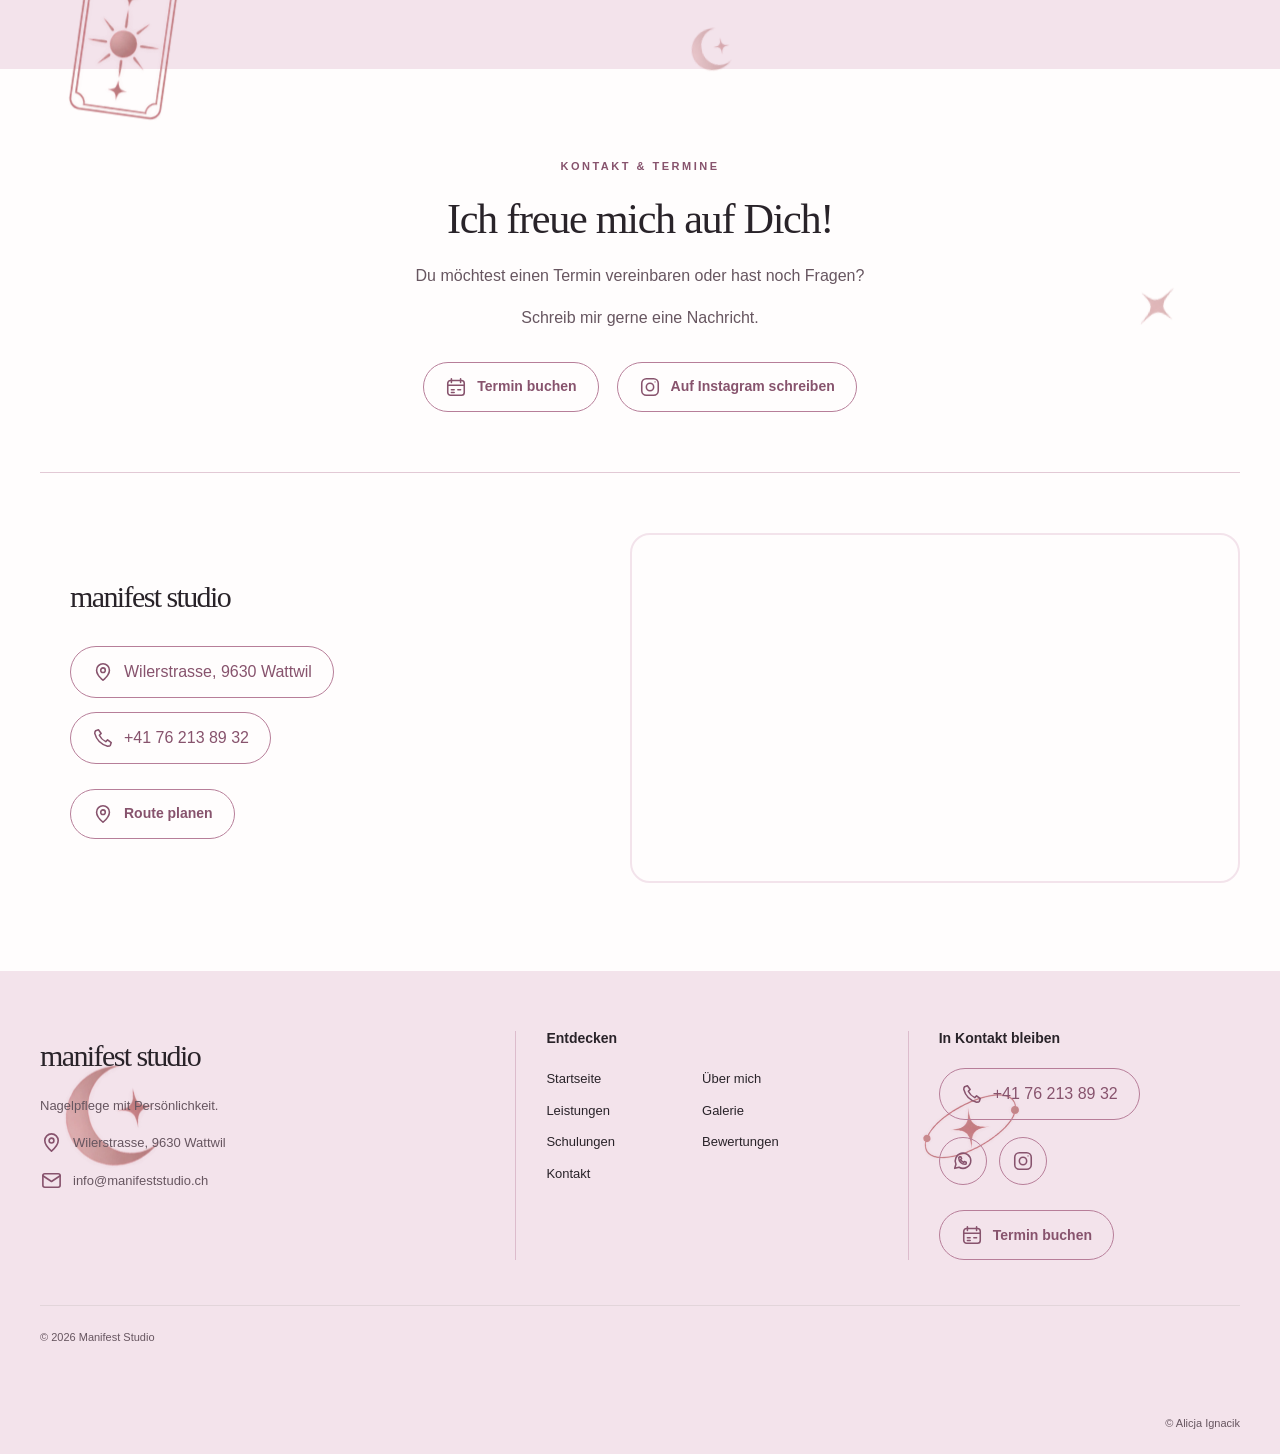
==== commit cfec8f78: "Make the hero text spacing follow the window height The last spacing change used fixed pixel gaps, w" ====
--- a/index.html
+++ b/index.html
@@ -25,7 +25,7 @@
     />
     <link
       rel="stylesheet"
-      href="style.css?v=20261013-1640"
+      href="style.css?v=20261013-1700"
     />
     <script
       src="translations.js?v=20261013-1610"
--- a/style.css
+++ b/style.css
@@ -3359,52 +3359,53 @@
   animation-play-state: paused !important;
 }
 
-/* Hero text: more room between the lines and between the blocks (headline, motto, description, place, button). */
+/* Hero text: more room between the lines and between the blocks (headline, motto, description, place, button).
+   Gaps and the description size follow the window height (vh/svh), so on a short window they shrink and everything still fits. */
 @media (min-width: 761px) {
   .hero-copy .eyebrow {
-    margin-bottom: 26px;
+    margin-bottom: clamp(14px, 3vh, 28px);
   }
   .hero-copy h1 {
     line-height: 1.06;
   }
   .hero-copy h1 em {
-    margin-top: 24px;
+    margin-top: clamp(10px, 2.6vh, 26px);
     line-height: 1.14;
   }
   .hero-copy .hero-description {
-    margin-top: 30px;
-    font-size: clamp(14px, 1.05vw, 16px);
+    margin-top: clamp(12px, 3.2vh, 32px);
+    font-size: clamp(13px, min(1.05vw, 1.9vh), 16px);
     line-height: 1.65;
   }
   .hero-copy .location-tag {
-    margin-top: 16px;
+    margin-top: clamp(8px, 1.8vh, 16px);
   }
   .hero-copy .action {
-    margin-top: 32px;
+    margin-top: clamp(12px, 3.3vh, 34px);
   }
 }
 @media (max-width: 760px) {
   .hero-copy .eyebrow {
-    margin-bottom: 14px;
+    margin-bottom: clamp(8px, 1.7svh, 14px);
     font-size: 9px;
   }
   .hero-copy h1 {
     line-height: 1.06;
   }
   .hero-copy h1 em {
-    margin-top: 14px;
+    margin-top: clamp(8px, 1.7svh, 14px);
     line-height: 1.15;
   }
   .hero-copy .hero-description {
     max-width: 84%; /* leaves room for the round buttons on the right */
-    margin-top: 18px;
+    margin-top: clamp(10px, 2.1svh, 18px);
     font-size: 14px;
     line-height: 1.55;
   }
   .hero-copy .location-tag {
-    margin-top: 12px;
+    margin-top: clamp(8px, 1.4svh, 12px);
   }
   .hero .action {
-    margin-top: 20px;
-  }
-}
+    margin-top: clamp(12px, 2.4svh, 20px);
+  }
+}
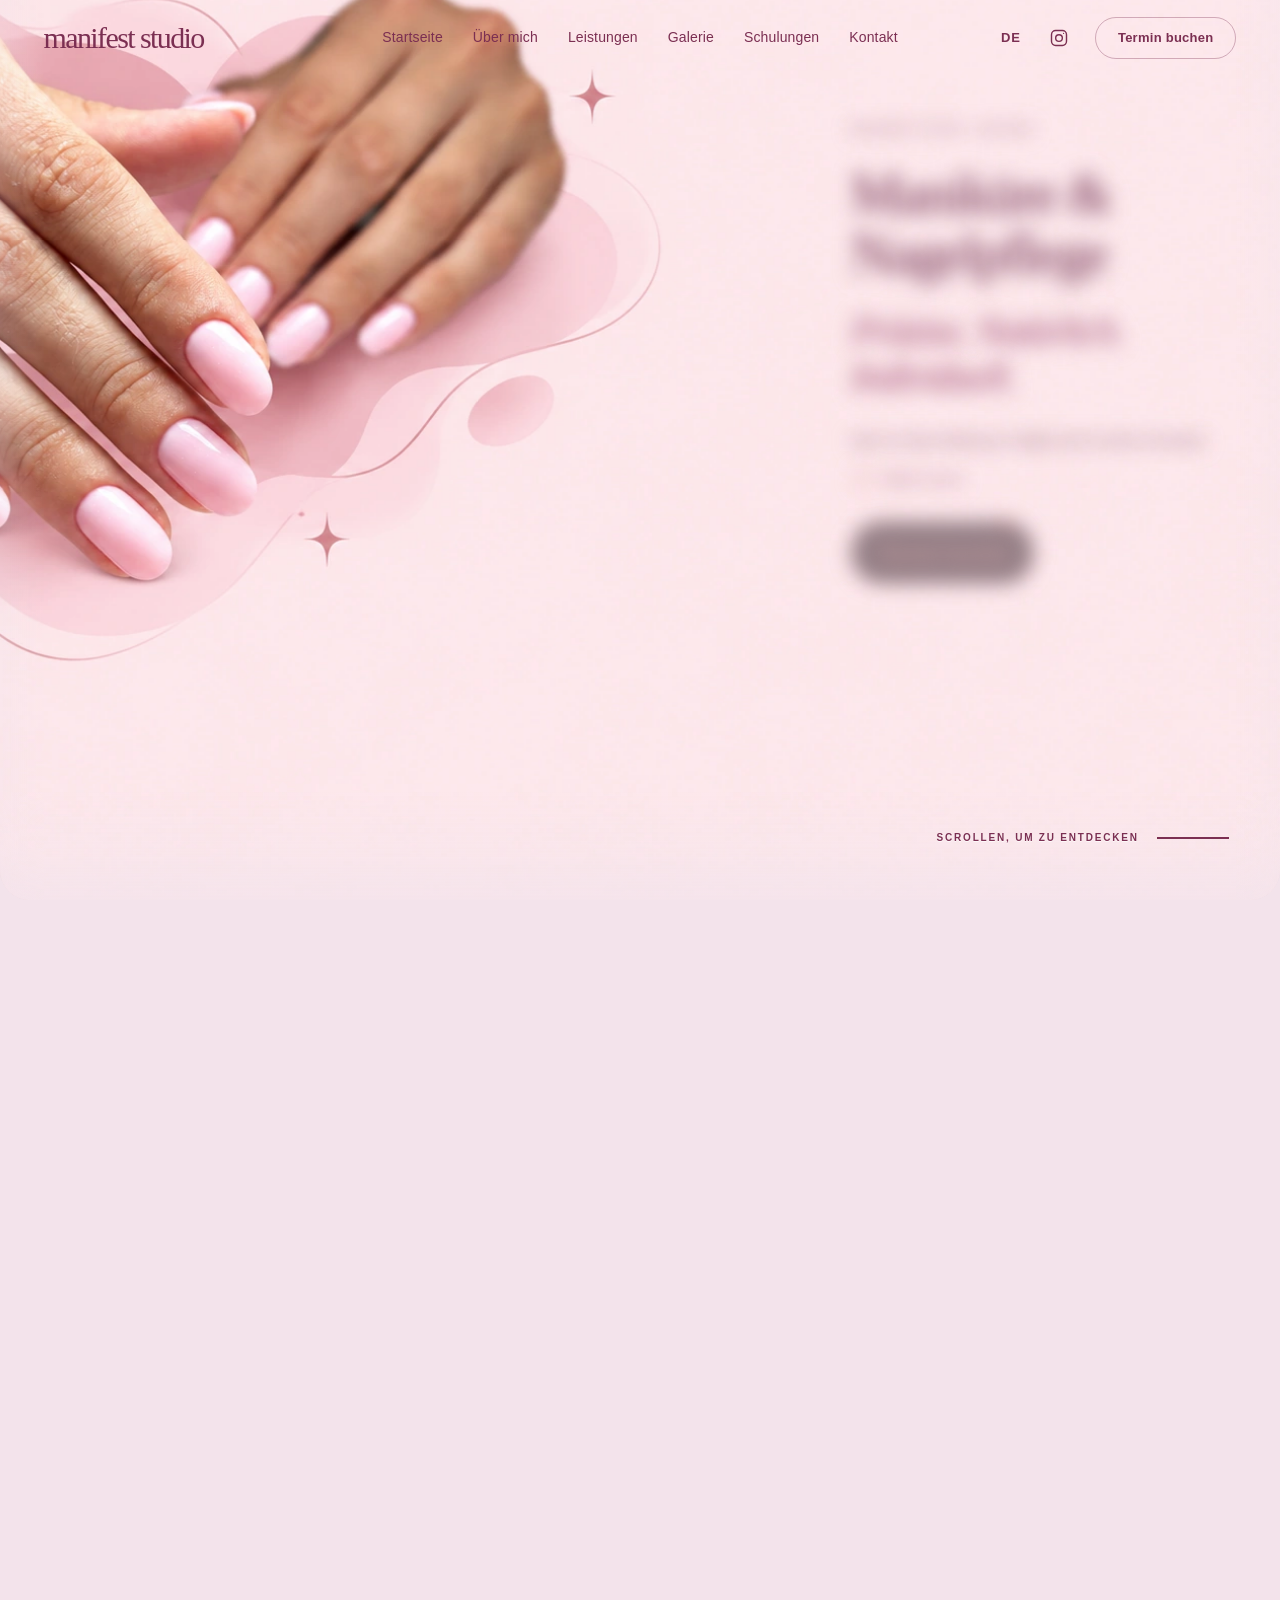
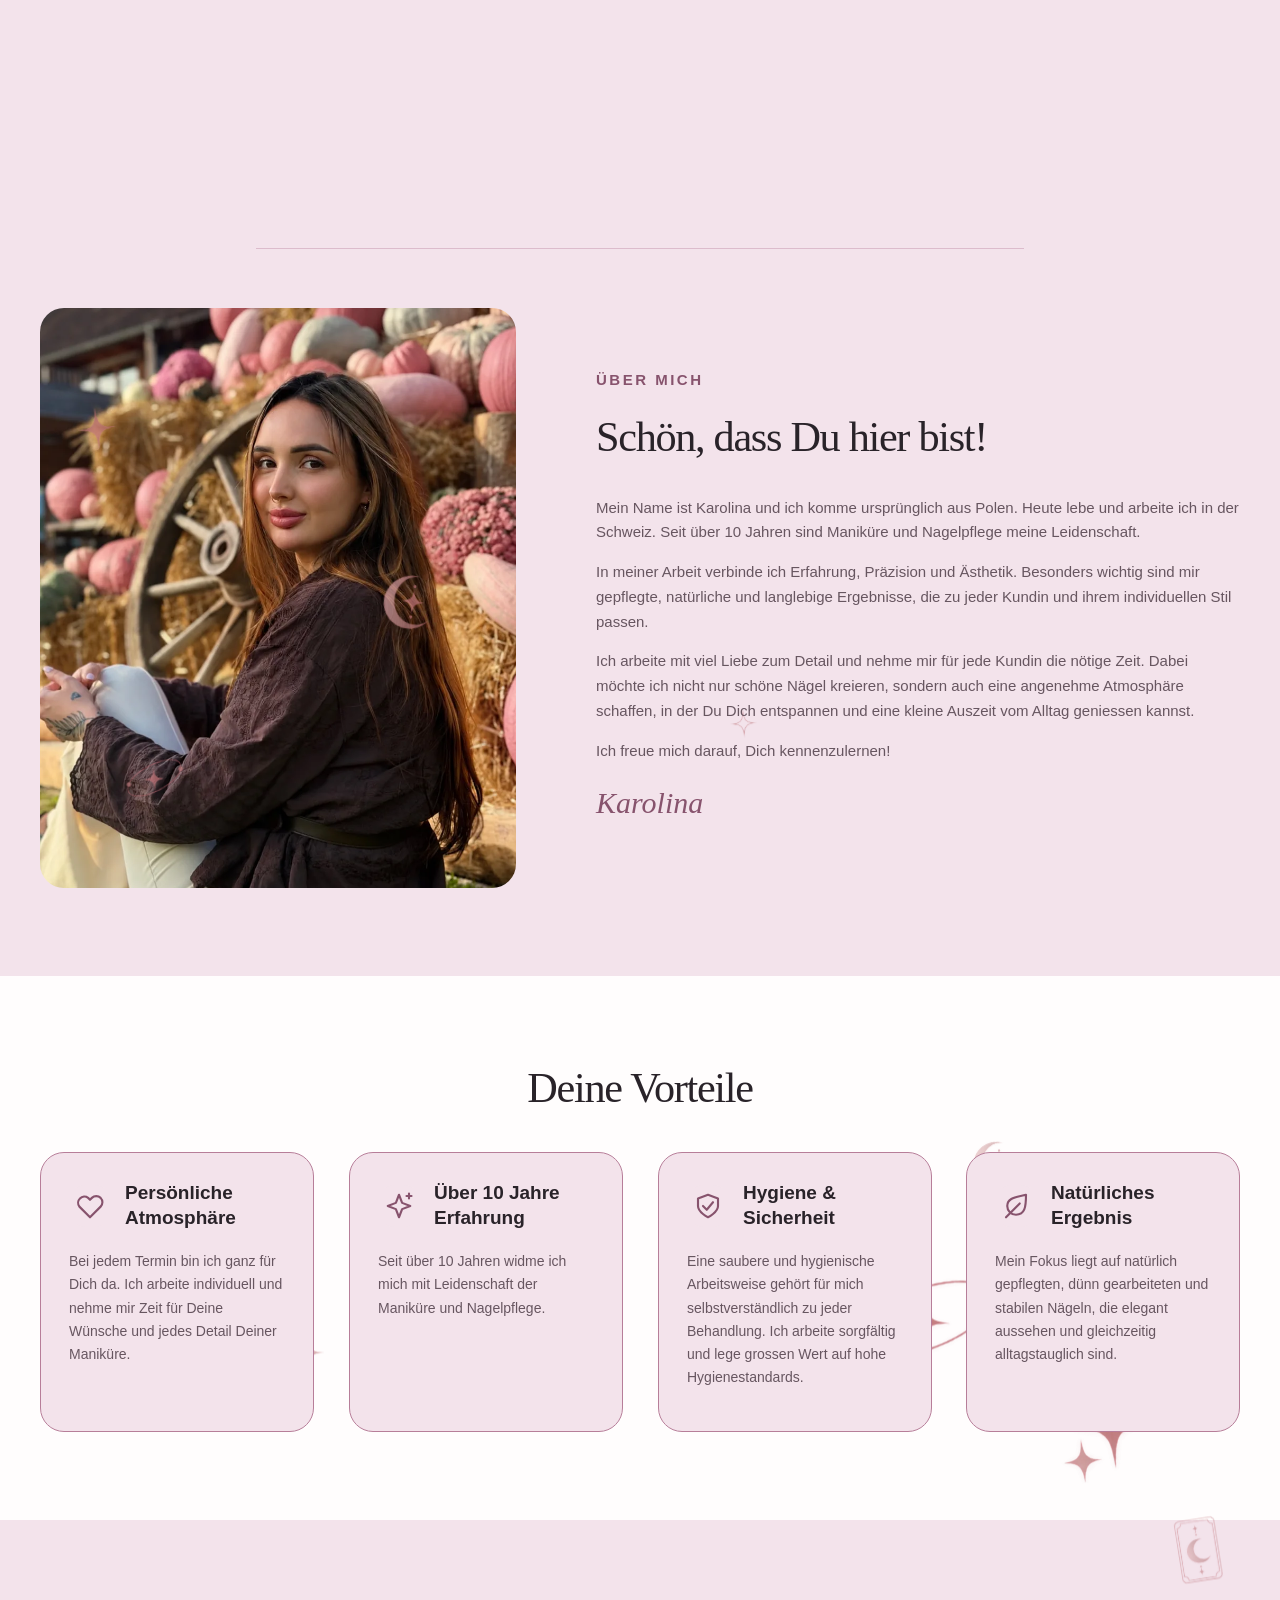
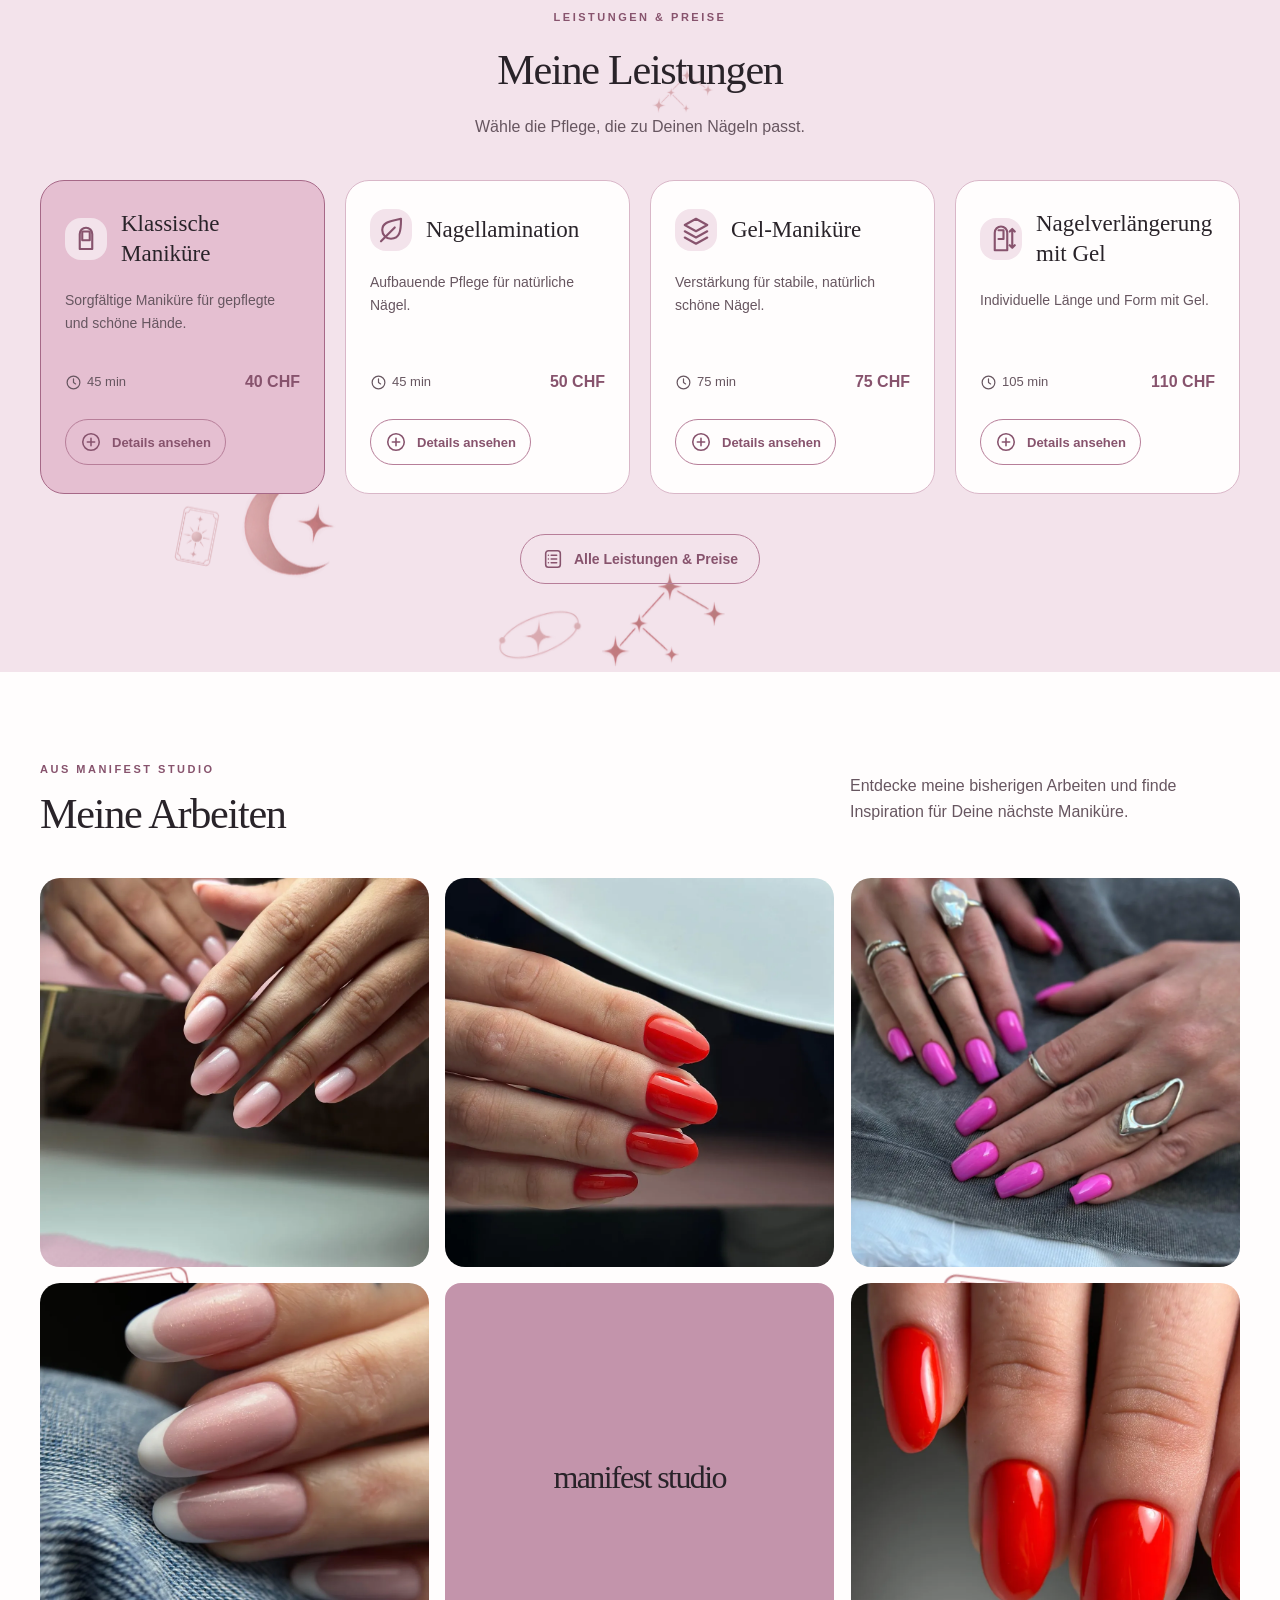
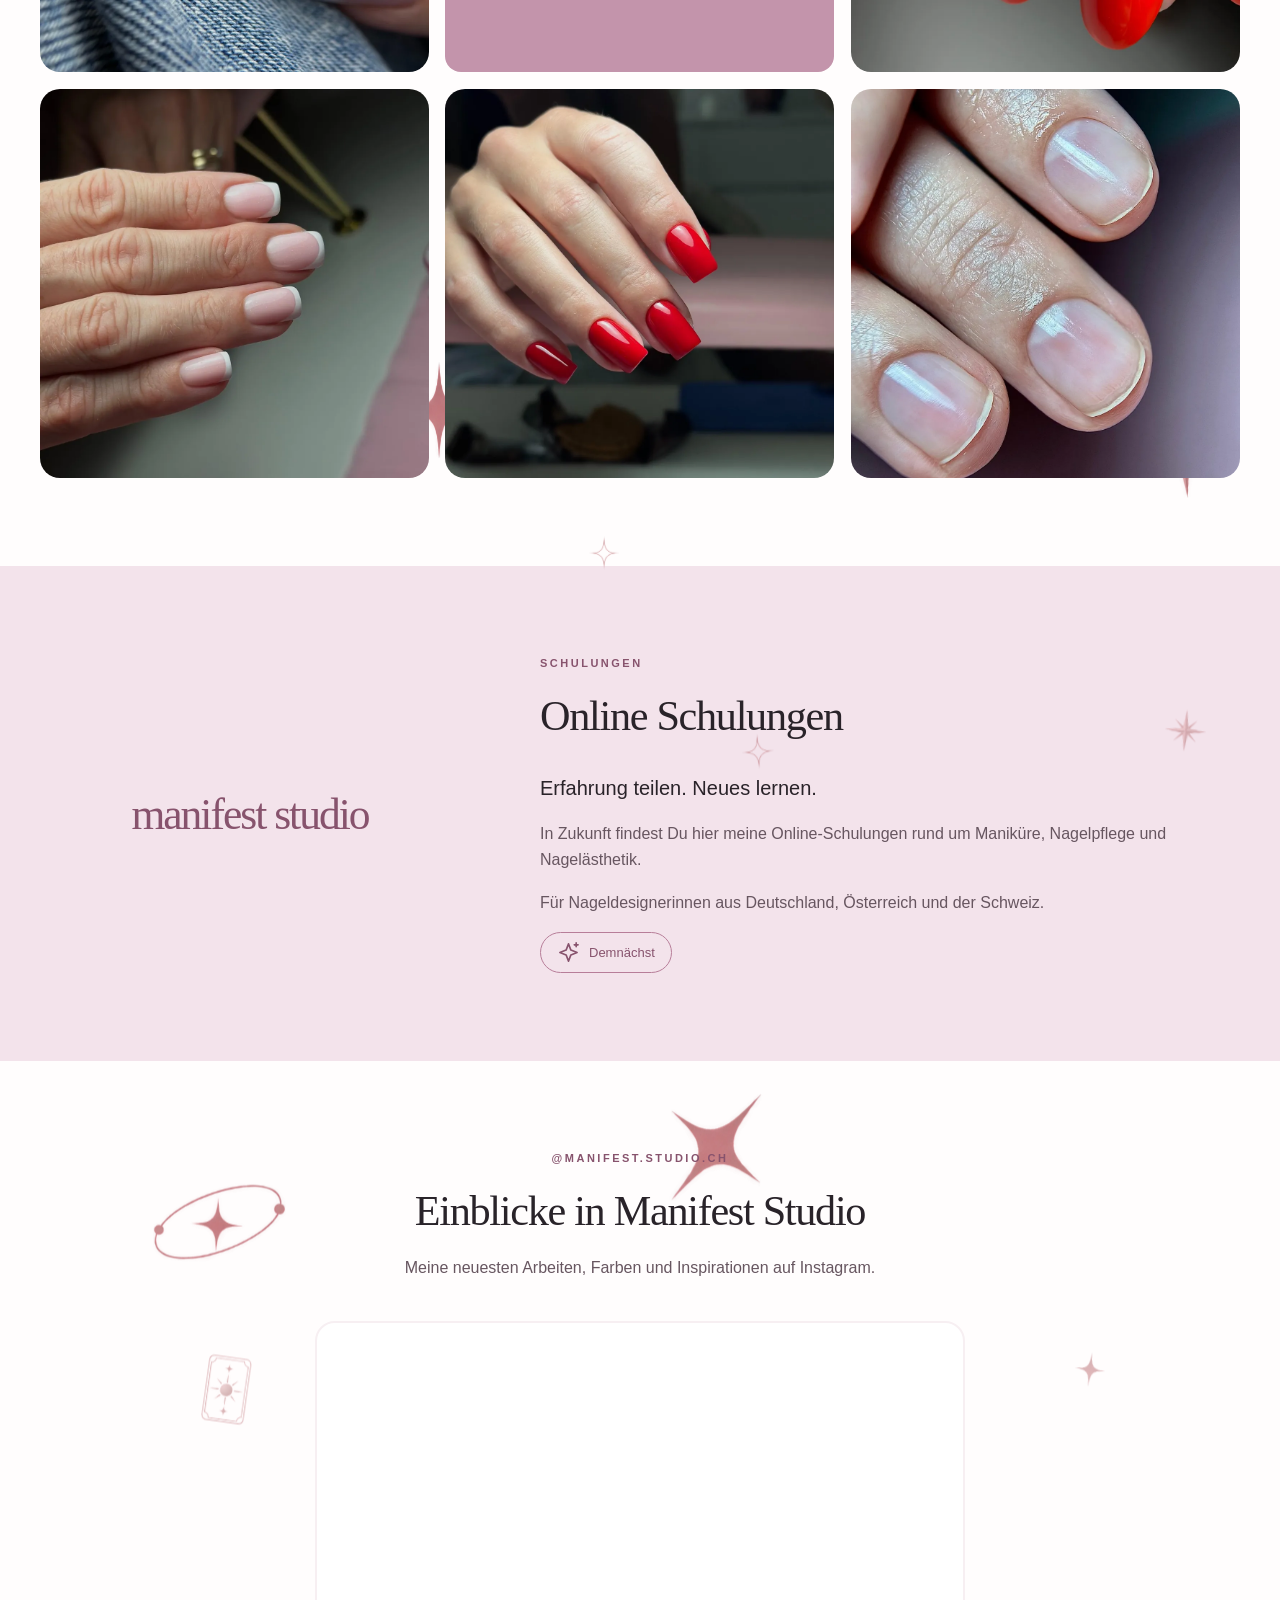
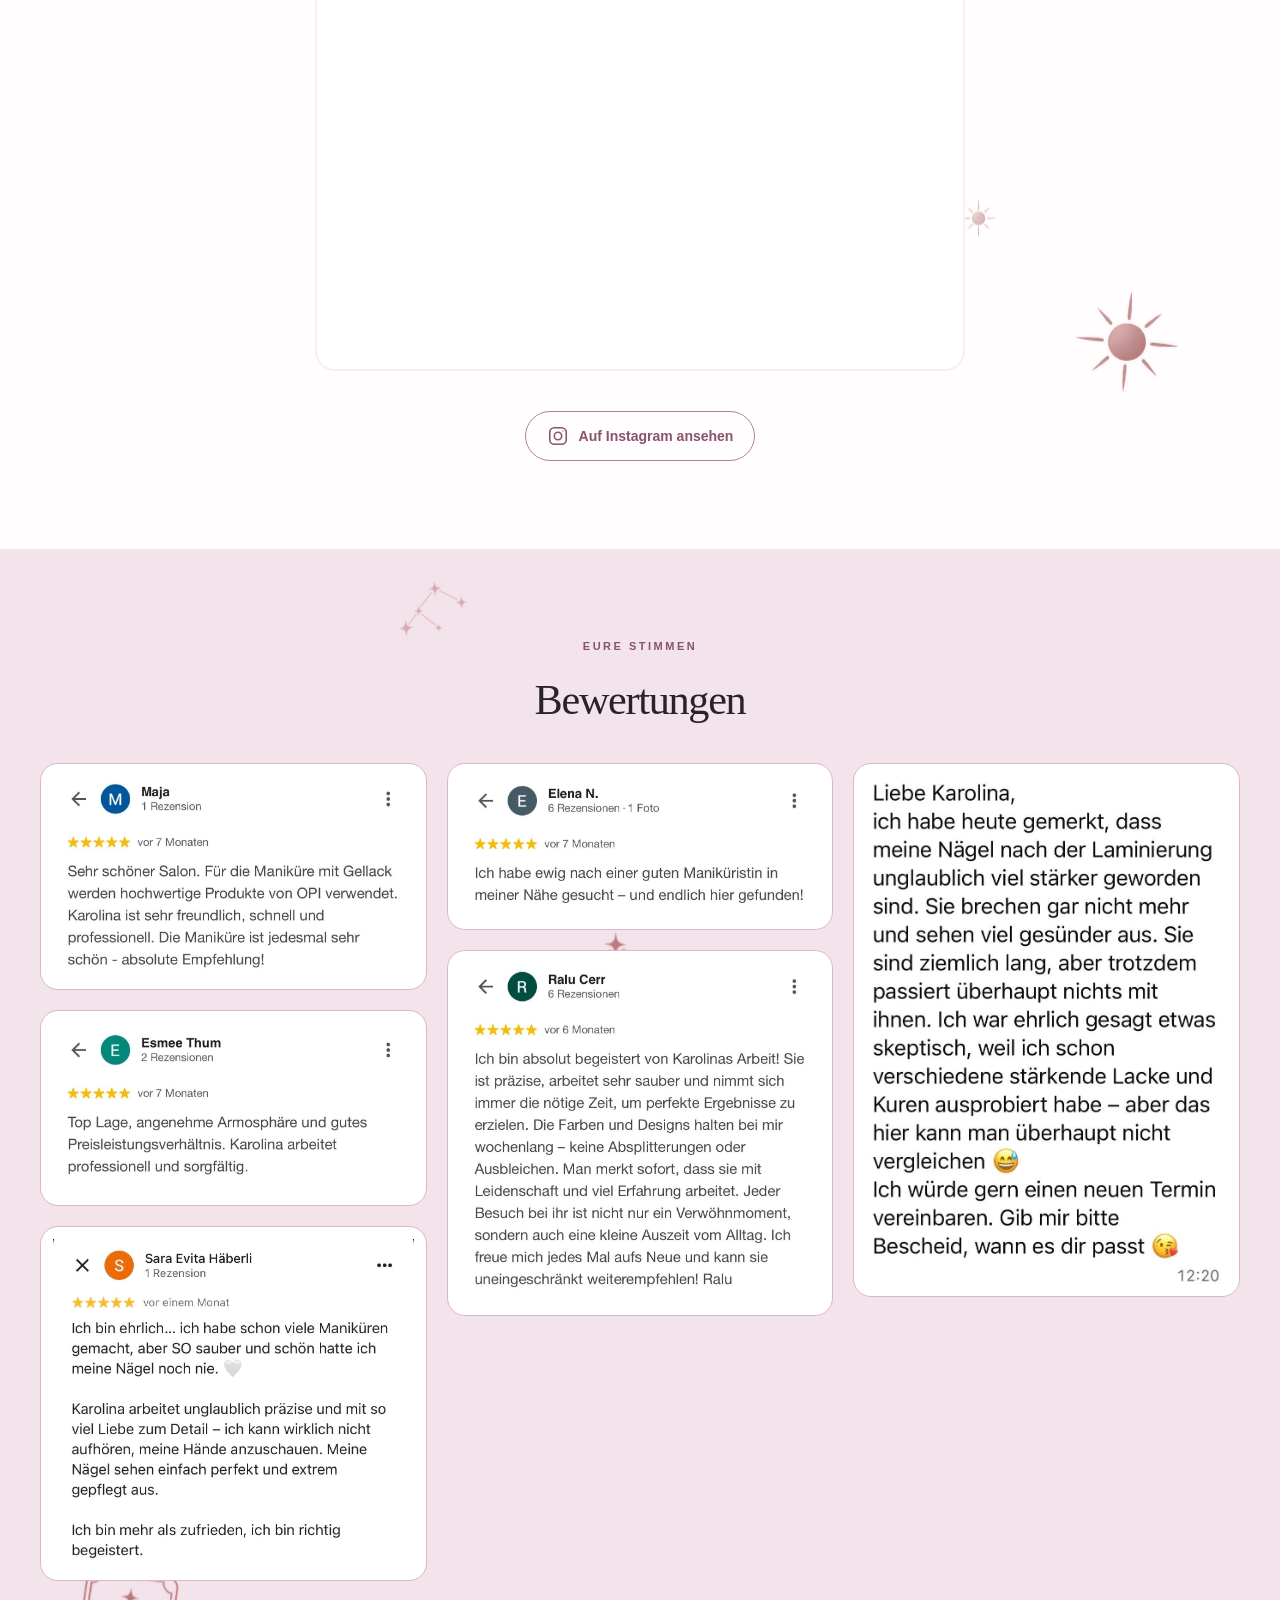
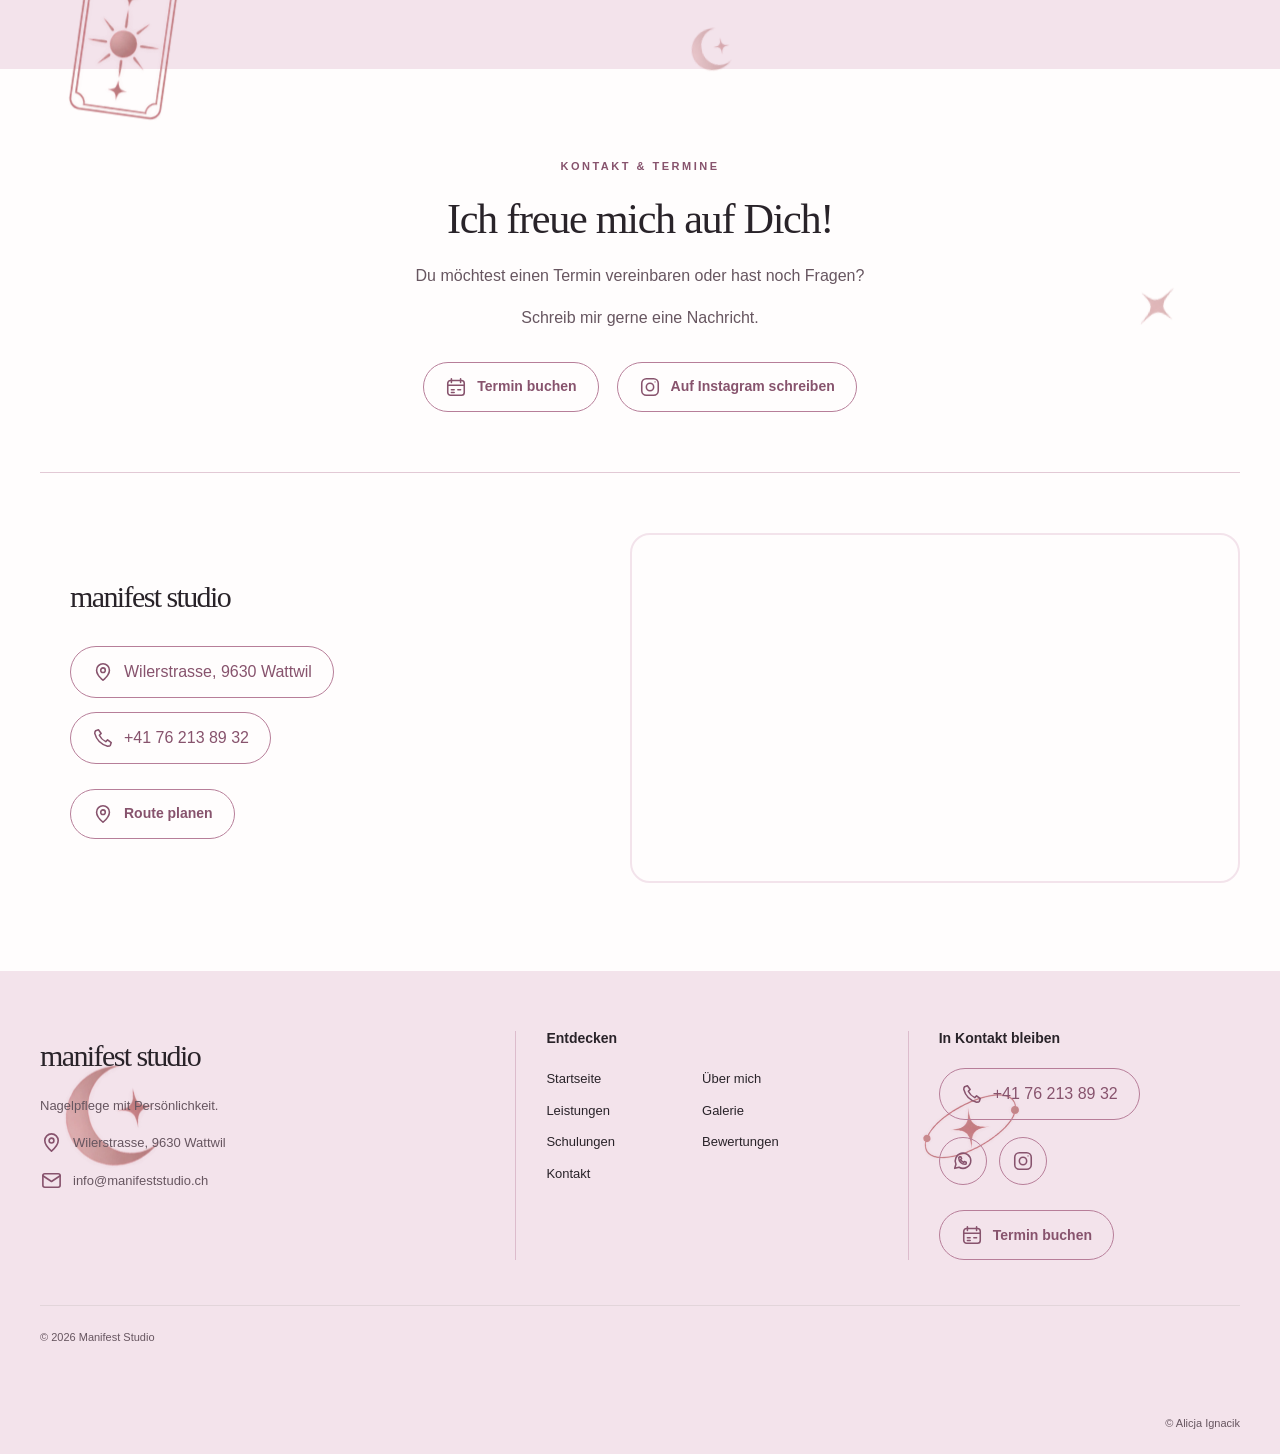
==== commit c7a51714: "Cap hero type at the 1366x768 sizes Co-Authored-By: Claude Sonnet 5.5 <noreply@anthropic.com> Claude" ====
--- a/index.html
+++ b/index.html
@@ -25,7 +25,7 @@
     />
     <link
       rel="stylesheet"
-      href="style.css?v=20261013-1700"
+      href="style.css?v=20261013-1915"
     />
     <script
       src="translations.js?v=20261013-1610"
@@ -36,7 +36,7 @@
       defer
     ></script>
     <script
-      src="content.js?v=20261013-1610"
+      src="content.js?v=20261013-1855"
       defer
     ></script>
   </head>
--- a/style.css
+++ b/style.css
@@ -985,18 +985,18 @@
   justify-self: end;
   width: min(48%, 720px);
   min-width: 0;
-  padding: calc(var(--header-h, 77px) + 2vh) clamp(30px, 5vw, 90px) 3vh 30px;
+  padding: calc(var(--header-h, 77px) + 2svh) clamp(30px, 5vw, 90px) 3svh 30px;
   color: #fffafc;
   text-shadow: 0 3px 28px rgba(24, 12, 18, 0.3);
 }
 .hero-copy .eyebrow {
-  margin-bottom: clamp(18px, 3vh, 40px);
+  margin-bottom: clamp(18px, 3svh, 40px);
   color: var(--rose-text);
 }
 .hero-copy h1 {
   margin: 0;
   color: #fffafc;
-  font-size: clamp(30px, min(4.6vw, 8vh), 84px);
+  font-size: clamp(30px, min(4.6vw, 8svh), 84px);
   line-height: 1;
 }
 .hero-copy h1 > span {
@@ -1004,7 +1004,7 @@
 }
 .hero-copy h1 em {
   display: block;
-  margin-top: clamp(14px, 2.5vh, 30px);
+  margin-top: clamp(14px, 2.5svh, 30px);
   color: var(--rose-text);
   font-size: 0.68em;
   font-style: italic;
@@ -1018,7 +1018,7 @@
   content: '.';
 }
 .hero-copy .hero-description {
-  margin: clamp(18px, 3.5vh, 40px) 0 0;
+  margin: clamp(18px, 3.5svh, 40px) 0 0;
   color: rgba(255, 250, 252, 0.86);
 }
 .hero-copy .location-tag {
@@ -1026,7 +1026,7 @@
   color: var(--rose-text);
 }
 .hero .action {
-  margin-top: clamp(16px, 3vh, 34px);
+  margin-top: clamp(16px, 3svh, 34px);
   color: #fffafc;
   border-color: rgba(255, 250, 252, 0.72);
   background: rgba(255, 255, 255, 0.08);
@@ -2379,30 +2379,30 @@
   .hero-copy {
     width: min(52%, 790px);
     justify-self: end;
-    transform: translate(-10vw, -5vh);
+    transform: translate(-10vw, -5svh);
     padding-right: 0;
   }
 
   .hero-copy .eyebrow {
     font-size: 11px;
     letter-spacing: .22em;
-    margin-bottom: clamp(18px, 2.4vh, 30px);
+    margin-bottom: clamp(18px, 2.4svh, 30px);
   }
 
   .hero-copy h1 {
-    font-size: clamp(46px, min(5.35vw, 8.8vh), 94px);
+    font-size: clamp(46px, min(5.35vw, 8.8svh), 94px);
     line-height: .96;
   }
 
   .hero-copy h1 em {
-    margin-top: clamp(14px, 2vh, 24px);
+    margin-top: clamp(14px, 2svh, 24px);
     font-size: .72em;
     line-height: 1.02;
   }
 
   .hero-copy .hero-description {
     max-width: 520px;
-    margin-top: clamp(18px, 2.5vh, 28px);
+    margin-top: clamp(18px, 2.5svh, 28px);
     font-size: 16px;
     line-height: 1.5;
   }
@@ -2514,7 +2514,7 @@
 @media (min-width: 761px) {
   .hero-copy {
     position: absolute;
-    top: clamp(105px, 14vh, 155px);
+    top: clamp(105px, 14svh, 155px);
     right: clamp(54px, 7vw, 138px);
     width: clamp(420px, 36vw, 640px);
     max-width: 640px;
@@ -2527,7 +2527,7 @@
 }
 @media (min-width: 761px) and (max-width: 1180px) {
   .hero-copy {
-    top: clamp(95px, 12vh, 125px);
+    top: clamp(95px, 12svh, 125px);
     right: clamp(34px, 4vw, 58px);
     width: min(45vw, 500px);
   }
@@ -2704,23 +2704,23 @@
 
   .hero-copy .eyebrow {
     font-size: clamp(8px, .72vw, 11px);
-    margin-bottom: clamp(12px, 1.7vh, 22px);
+    margin-bottom: clamp(12px, 1.7svh, 22px);
   }
 
   .hero-copy h1 {
-    font-size: clamp(38px, min(4.55vw, 7.4vh), 76px);
+    font-size: clamp(38px, min(4.55vw, 7.4svh), 76px);
     line-height: .96;
   }
 
   .hero-copy h1 em {
-    margin-top: clamp(10px, 1.5vh, 18px);
+    margin-top: clamp(10px, 1.5svh, 18px);
     font-size: .72em;
     line-height: 1.01;
   }
 
   .hero-copy .hero-description {
     max-width: 100%;
-    margin-top: clamp(14px, 1.9vh, 22px);
+    margin-top: clamp(14px, 1.9svh, 22px);
     font-size: clamp(12px, .95vw, 16px);
     line-height: 1.45;
   }
@@ -2731,9 +2731,9 @@
   }
 
   .hero .action {
-    margin-top: clamp(14px, 1.8vh, 20px);
+    margin-top: clamp(14px, 1.8svh, 20px);
     font-size: clamp(11px, .85vw, 14px);
-    padding: clamp(10px, 1.2vh, 14px) clamp(18px, 1.6vw, 28px);
+    padding: clamp(10px, 1.2svh, 14px) clamp(18px, 1.6vw, 28px);
   }
 }
 
@@ -3273,15 +3273,15 @@
 
 /* Hero copy rhythm + slightly smaller CTA on every viewport. */
 .hero-copy .eyebrow {
-  margin-bottom: clamp(16px, 2vh, 26px);
+  margin-bottom: clamp(16px, 2svh, 26px);
 }
 
 .hero-copy h1 em {
-  margin-top: clamp(12px, 1.8vh, 22px);
+  margin-top: clamp(12px, 1.8svh, 22px);
 }
 
 .hero-copy .hero-description {
-  margin-top: clamp(18px, 2.35vh, 28px);
+  margin-top: clamp(18px, 2.35svh, 28px);
 }
 
 .hero-copy .location-tag {
@@ -3289,7 +3289,7 @@
 }
 
 .hero .action {
-  margin-top: clamp(16px, 2.1vh, 24px);
+  margin-top: clamp(16px, 2.1svh, 24px);
   padding: 13px 25px 11px;
   font-size: clamp(18px, 1.95vw, 28px);
 }
@@ -3363,25 +3363,25 @@
    Gaps and the description size follow the window height (vh/svh), so on a short window they shrink and everything still fits. */
 @media (min-width: 761px) {
   .hero-copy .eyebrow {
-    margin-bottom: clamp(14px, 3vh, 28px);
+    margin-bottom: clamp(14px, 3svh, 28px);
   }
   .hero-copy h1 {
     line-height: 1.06;
   }
   .hero-copy h1 em {
-    margin-top: clamp(10px, 2.6vh, 26px);
+    margin-top: clamp(10px, 2.6svh, 26px);
     line-height: 1.14;
   }
   .hero-copy .hero-description {
-    margin-top: clamp(12px, 3.2vh, 32px);
-    font-size: clamp(13px, min(1.05vw, 1.9vh), 16px);
+    margin-top: clamp(12px, 3.2svh, 32px);
+    font-size: clamp(13px, min(1.05vw, 1.9svh), 16px);
     line-height: 1.65;
   }
   .hero-copy .location-tag {
-    margin-top: clamp(8px, 1.8vh, 16px);
+    margin-top: clamp(8px, 1.8svh, 16px);
   }
   .hero-copy .action {
-    margin-top: clamp(12px, 3.3vh, 34px);
+    margin-top: clamp(12px, 3.3svh, 34px);
   }
 }
 @media (max-width: 760px) {
@@ -3409,3 +3409,17 @@
     margin-top: clamp(12px, 2.4svh, 20px);
   }
 }
+
+/* Hero text fit: content.js sets --hero-fit (0.4-1) when the text is taller than the visible hero box. */
+@media (min-width: 761px) {
+  .hero-copy > * { zoom: var(--hero-fit, 1); }
+}
+.hero.is-measuring .hero-copy .reveal { transform: none !important; filter: none !important; transition: none !important; }
+
+/* Hero type never grows past what it is on a 1366x768 screen. */
+@media (min-width: 1181px) {
+  .hero-copy h1 { font-size: min(clamp(38px, min(4.55vw, 7.4svh), 76px), 56.83px); }
+}
+@media (min-width: 761px) {
+  .hero-copy .hero-description { font-size: clamp(13px, min(1.05vw, 1.9svh), 14.34px); }
+}
